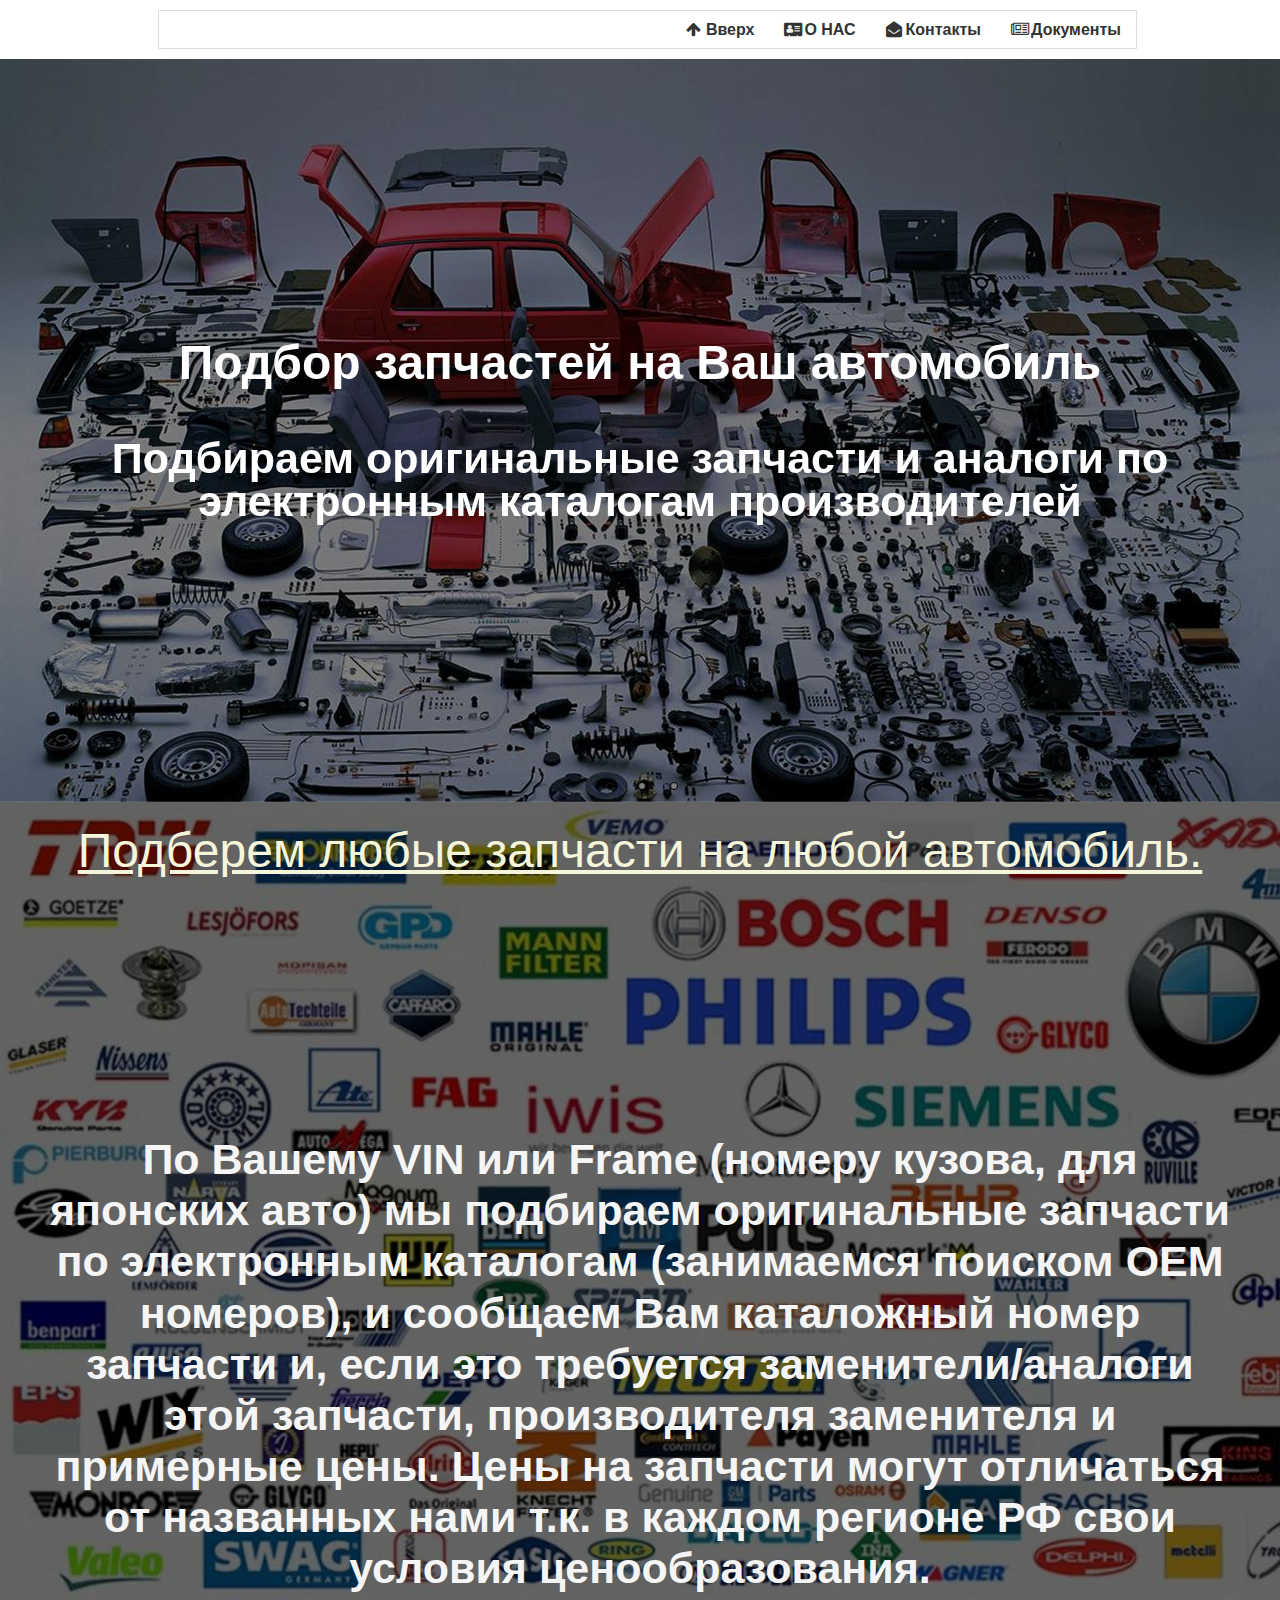
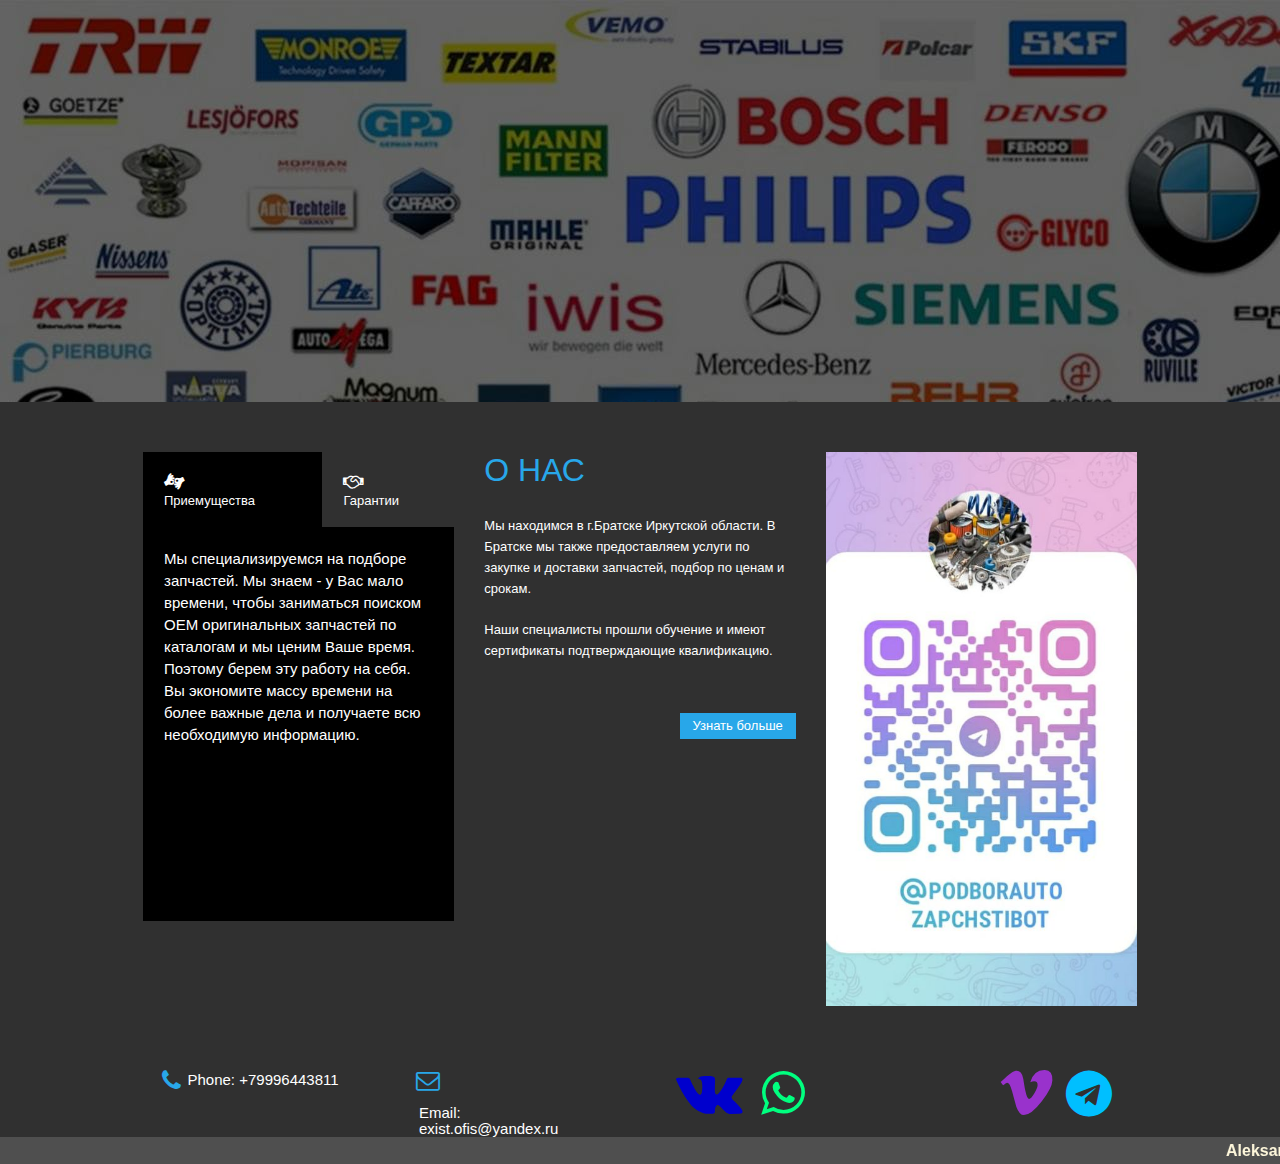
==== index.html @ 59cf8aa9 "load site" ====
<!doctype html>
<html>
<head>
<meta charset="utf-8">
<title>Автоподбор</title>
<meta name="description" content="Подбор запчастей на Ваш автомобиль">
<meta name="keywords" content="Подбор Запчастей, OEM номера, каталоги, автомобили, запчасти. найти запчасть.">
<meta name="categories" content="Автозапчасти">
<meta name="robots" content="index, follow">
<meta name="revisit-after" content="7 days">
<meta name="expires" content="Sat, 17 Feb 2024 19:24:06 GMT">
<meta name="generator" content="WYSIWYG Web Builder 17 - http://www.wysiwygwebbuilder.com">
<meta name="viewport" content="width=device-width, initial-scale=1.0">
<link href="" hreflang="ru" rel="alternate">
<link href="" hreflang="en-us" rel="alternate">
<link href="" hreflang="en-us" rel="alternate">
<link href="" hreflang="en-us" rel="alternate">
<link href="favicon.ico" rel="shortcut icon" type="image/x-icon">
<link href="icon.png" rel="icon" sizes="1466x1212" type="image/png">
<link href="1621720652_11-phonoteka_org-p-slesar-fon-11.png" rel="icon" sizes="900x1140" type="image/png">
<link href="gratis-png-taller-mecanico-automotriz-automotriz-automotriz.png" rel="apple-touch-icon" sizes="890x831">
<link href="css/font-awesome.min.css" rel="stylesheet">
<link href="css/PODBOR102.css" rel="stylesheet">
<link href="css/index.css" rel="stylesheet">
<script src="jquery-1.12.4.min.js"></script>
<script src="popper.min.js"></script>
<script src="util.min.js"></script>
<script src="collapse.min.js"></script>
<script src="dropdown.min.js"></script>
<script src="tab.min.js"></script>
<script src="jquery-ui.min.js"></script>
<script src="carousel.min.js"></script>
<script src="wwb17.min.js"></script>
<script>   
   $(document).ready(function()
   {
      $('#ThemeableMenu1 .dropdown-toggle').dropdown({popperConfig:{placement:'top-end',modifiers:{computeStyle:{gpuAcceleration:false}}}});
      $(document).on('click','.ThemeableMenu1-navbar-collapse.show',function(e)
      {
         if ($(e.target).is('a') && ($(e.target).attr('class') != 'dropdown-toggle')) 
         {
            $(this).collapse('hide');
         }
      });
      $("#aboutTabs a.nav-link").click(function(e)
      {
         e.preventDefault();
         $(this).tab('show');
      });
      $("#aboutTabs").on('shown.bs.tab', function(e)
      {
         var index =  $(e.target).parent().index();
         switch(index)
         {
            case 0:
               ShowObjectWithEffect('aboutTabs', 1, 'fade', 1);
               break;
         }
      });
      $("a[href*='#about']").click(function(event)
      {
         event.preventDefault();
         $('html, body').stop().animate({ scrollTop: $('#wb_about').offset().top-78 }, 600, 'easeOutQuart');
      });
      $("a[href*='#header']").click(function(event)
      {
         event.preventDefault();
         $('html, body').stop().animate({ scrollTop: $('#wb_header').offset().top }, 600, 'easeInSine');
      });
      $("#Carousel1").bootstrapcarousel({interval:3000, pause: 'hover'});
   });
</script>
<!-- Поместите код Google Analystics сюда -->
</head>
<body>
   <div id="wb_navigation">
      <div id="navigation">
         <div class="row">
            <div class="col-1">
               <div id="wb_ThemeableMenu1">
                  <div id="ThemeableMenu1" class="ThemeableMenu1" style="width:100%;height:auto !important;">
                     <div class="container">
                        <div class="navbar-header">
                           <button title="Hamburger Menu" type="button" class="navbar-toggle" data-toggle="collapse" data-target=".ThemeableMenu1-navbar-collapse">
                              <span class="icon-bar"></span>
                              <span class="icon-bar"></span>
                              <span class="icon-bar"></span>
                           </button>
                        </div>
                        <div class="ThemeableMenu1-navbar-collapse collapse">
                           <ul class="nav navbar-nav">
                              <li class="nav-item">
                                 <a href="./index.html" class="nav-link btn"><i class="fa fa-arrow-up"></i>Вверх</a>
                              </li>
                              <li class="nav-item">
                                 <a href="#about" class="nav-link btn" onclick="ShowObjectWithEffect('wb_about', 1, 'fade', 1);return false;"><i class="fa fa-address-card"></i>О НАС</a>
                              </li>
                              <li class="nav-item">
                                 <a href="./contact.php" class="nav-link btn"><i class="fa fa-envelope-open"></i>Контакты</a>
                              </li>
                              <li class="nav-item">
                                 <a href="./document.html" class="nav-link btn"><i class="fa fa-newspaper-o"></i>Документы</a>
                              </li>
                           </ul>
                        </div>
                     </div>
                  </div>
               </div>
            </div>
         </div>
      </div>
   </div>
   <div id="wb_LayoutGrid4">
      <div id="LayoutGrid4">
         <div class="row">
            <div class="col-1">
               <div id="wb_Carousel1">
                  <div id="Carousel1" class="carousel slide" data-ride="carousel">
                     <ol class="carousel-indicators">
                        <li data-target="#Carousel1" data-slide-to="0" class="active"></li>
                        <li data-target="#Carousel1" data-slide-to="1"></li>
                        <li data-target="#Carousel1" data-slide-to="2"></li>
                     </ol>
                     <div class="carousel-inner">
                        <div class="carousel-item frame-1 active">
                           <div class="carousel-innerframe">
                              <div id="wb_Text4">
                                 <span style="color:#FFFFFF;"><strong>Подбор запчастей на Ваш автомобиль</strong></span>
                              </div>
                              <div id="wb_Text5">
                                 <span style="color:#FFFFFF;"><strong>Подбираем оригинальные запчасти и аналоги по электронным каталогам производителей</strong></span>
                              </div>
                           </div>
                        </div>
                        <div class="carousel-item frame-2">
                           <div class="carousel-innerframe">
                              <div id="wb_Text2">
                                 <span style="color:#FFFFFF;"><strong>Легко подберём любые запчасти и тех. жидкости именно на Ваш автомобиль<br><br><br><br></strong></span>
                              </div>
                              <div id="wb_Text3">
                                 <span style="color:#FFFFFF;"><strong>Фильтра, кузовные части, запчасти подвески, ДВС,коробки передач, трансмиссии, электрооборудования, дополнительного оборудования и т.д., а также масел, жидкостей ГУР, охлаждающих жидкостей и многое другое.</strong></span>
                              </div>
                           </div>
                        </div>
                        <div class="carousel-item frame-3">
                           <div class="carousel-innerframe">
                              <div id="wb_Text6">
                                 <span style="color:#FFFFFF;"><strong>На автомобили всех производителей :</strong></span>
                              </div>
                              <div id="wb_Text7">
                                 <span style="color:#FFFFFF;"><strong>Toyota, Honda,Subaru, Nissan, Suzuki, Mazda, Mitsubishi, BMW, Mini, Rolls-Royce, Mercedes-Benz, Peugeot, Citroen, DS, Opel, Alfa Romeo, Chrysler, Dodge, Jeep, Maserati, Ferrari, Lancia, RAM, Ford, Lincoln, Hyundai, Kia, Genesis, Buick, Cadillac, Chevrolet, GMC, Dacia, Datsun, Infiniti, Lada, Renault, Samsung Motors, Daihatsu, Hino, Lexus, Audi, Bentley, Bugatti, Lamborghini, MAN, Porsche, SEAT, Scania, Skoda, Volkswagen</strong></span><span style="color:#000000;">.</span>
                              </div>
                           </div>
                        </div>
                     </div>
                  </div>
               </div>
            </div>
         </div>
      </div>
   </div>
   <div id="wb_LayoutGrid1">
      <div id="LayoutGrid1">
         <div class="row">
            <div class="col-1">
               <div id="wb_Text8">
                  <span style="color:#F5F5DC;"><u>Подберем любые запчасти на любой автомобиль.</u></span>
               </div>
               <div id="wb_Text9">
                  <span style="color:#F5F5F5;"><strong><br><br><br><br><br>По Вашему VIN или Frame (номеру кузова, для японских авто) мы подбираем оригинальные запчасти по электронным каталогам (занимаемся поиском OEM номеров), и сообщаем Вам каталожный номер запчасти и, если это требуется заменители/аналоги этой запчасти, производителя заменителя и примерные цены. Цены на запчасти могут отличаться от названных нами т.к. в каждом регионе РФ свои условия ценообразования.<br><br><br><br><br><br><br></strong></span><span style="color:#000000;"><br><br></span>
               </div>
            </div>
         </div>
      </div>
   </div>
   <div id="wb_about">
      <div id="about">
         <div class="row">
            <div class="col-1">
               <div class="col-1-padding">
                  <div id="aboutTabs">
                     <ul class="nav nav-tabs" role="tablist">
                        <li class="nav-item"><a href="#abouttabs-page-1" class="nav-link active" role="tab" data-toggle="tab" aria-controls="abouttabs-page-1" aria-selected="true"><span><i class="fa fa-american-sign-language-interpreting tabs-icon"></i><br>Приемущества</span></a></li>
                        <li class="nav-item"><a href="#abouttabs-page-2" class="nav-link" role="tab" data-toggle="tab" aria-controls="abouttabs-page-2" aria-selected="false"><span><i class="fa fa-handshake-o tabs-icon"></i><br>Гарантии</span></a></li>
                     </ul>
                     <div role="tabpanel" class="tab-pane active" id="abouttabs-page-1">
                        <div id="wb_aboutTabsText1">
                           <p style="font-size:15px;">Мы специализируемся на подборе запчастей. Мы знаем - у Вас мало времени, чтобы заниматься поиском OEM оригинальных запчастей по каталогам и мы ценим Ваше время. Поэтому берем эту работу на себя. </p>
                           <p style="font-size:15px;">Вы экономите массу времени на более важные дела и получаете всю необходимую информацию.</p>
                           <p style="font-size:15px;">&nbsp;</p>
                           <p style="font-size:15px;">&nbsp;</p>
                           <p style="font-size:15px;">&nbsp;</p>
                           <p style="font-size:15px;">&nbsp;</p>
                           <p style="font-size:15px;">&nbsp;</p>
                           <p style="font-size:15px;">&nbsp;</p>
                           <p style="font-size:15px;">&nbsp;</p>
                        </div>
                     </div>
                     <div role="tabpanel" class="tab-pane" id="abouttabs-page-2">
                        <div id="wb_aboutTabsText2">
                           <p style="font-size:15px;">Для того, чтобы&nbsp; профессионально заниматься подбором запчастей и технических жидкостей - это , кстати наше любимое дело, мы прошли специальные курсы подготовки.</p>
                           <p style="font-size:15px;">Также мы несем ответственность за свою работу, это тоже подтверждается необходимыми документами, которые Вы можете найти внизу страницы.</p>
                           <p style="font-size:15px;">&nbsp;</p>
                           <p style="font-size:15px;">&nbsp;</p>
                           <p style="font-size:15px;">&nbsp;</p>
                           <p style="font-size:15px;">&nbsp;</p>
                           <p style="font-size:15px;">&nbsp;</p>
                           <p style="font-size:15px;">&nbsp;</p>
                        </div>
                     </div>
                  </div>
               </div>
            </div>
            <div class="col-2">
               <div class="col-2-padding">
                  <div id="wb_aboutText1">
                     <p style="font-size:20px;"><span style="font-size:32px;line-height:36px;">О НАС</span></p>
                     <p style="font-size:13px;">&nbsp;</p>
                     <p style="font-size:13px;color:#FFFFFF;line-height:20.8px;">Мы находимся в г.Братске Иркутской области. В Братске мы также предоставляем услуги по закупке и доставки запчастей, подбор по ценам и срокам.<br/><br/></p>
                     <p style="font-size:13px;color:#FFFFFF;line-height:20.8px;">Наши специалисты прошли обучение и имеют </p>
                     <p style="font-size:13px;color:#FFFFFF;line-height:20.8px;">сертификаты подтверждающие квалификацию.</p>
                     <p style="font-size:13px;line-height:20.8px;">&nbsp;</p>
                  </div>
                  <script charset="utf-8" async src="https://api-maps.yandex.ru/services/constructor/1.0/js/?um=constructor%3A6c937f2fd7d94455d5b8084035c0b977340e68fddad1123120df719d37aceb99&amp;width=320&amp;height=240&amp;lang=ru_RU&amp;scroll=true"></script>
                  <a id="aboutButton" href="./about.html">Узнать больше</a>
               </div>
            </div>
            <div class="col-3">
               <div class="col-3-padding">
                  <div id="wb_Image2">
                     <img src="1cb24ba3-cdae-44bb-ab05-3b0182b7ea38.jfif" id="Image2" alt="" width="293" height="521">
                  </div>
               </div>
            </div>
         </div>
      </div>
   </div>
   <div id="wb_header">
      <div id="header">
         <div class="row">
            <div class="col-1">
               <div id="wb_headerIcon1">
                  <a href="tel:+7999643811">+7-999-64-38-11</a><a href="tel:<a href=" tel:+7999643811"="">+7-999-64-38-11</a>"><div id="headerIcon1"><i class="fa fa-phone"></i></div>
               </div>
               <label for="" id="headerLabel1">Phone: +79996443811</label>
            </div>
            <div class="col-2">
               <div id="wb_headerIcon2">
                  <a href="mailto:exist.ofis@yandex.ru"><div id="headerIcon2"><i class="fa fa-envelope-o"></i></div></a>
               </div>
               <label for="" id="headerLabel2">Email: exist.ofis@yandex.ru</label>
            </div>
            <div class="col-3">
               <div id="wb_headerIcon3">
                  <a href="https://vk.com/podboravtozapchasti"><svg id="headerIcon3" viewBox="0 0 1024 1024" version="1.1" xmlns="http://www.w3.org/2000/svg">
                        <path d="M1056 244 C1065 268, 1036 324, 970 412 C961 424, 949 440, 933 461 C918 480, 907 494, 902 502 C896 510, 890 519, 884 530 C878 541, 876 549, 877 554 C879 559, 881 566, 885 574 C888 582, 895 590, 903 598 C912 607, 923 617, 936 629 C937 629, 938 630, 939 631 C992 681, 1029 723, 1048 757 C1049 759, 1050 761, 1052 764 C1053 767, 1054 772, 1056 779 C1057 787, 1057 793, 1055 799 C1054 805, 1049 810, 1041 815 C1033 819, 1022 822, 1007 822 L861 824 C852 826, 841 825, 829 821 C817 817, 807 813, 799 809 L788 802 C776 794, 763 781, 748 765 C733 749, 720 734, 709 721 C698 708, 686 697, 674 688 C662 679, 651 676, 642 679 C640 679, 639 680, 637 681 C635 682, 632 685, 627 689 C623 694, 618 699, 615 706 C611 713, 608 723, 605 736 C602 749, 601 764, 602 780 C602 786, 601 791, 600 796 C598 800, 597 804, 595 806 L593 809 C586 816, 577 821, 563 822 L497 822 C470 823, 442 820, 414 812 C385 804, 360 794, 338 782 C317 770, 297 757, 280 744 C262 731, 248 721, 239 711 L225 698 C221 694, 216 688, 209 681 C203 673, 189 656, 168 629 C148 601, 128 573, 108 542 C88 512, 65 472, 38 422 C11 372, -14 321, -37 266 C-39 260, -40 255, -40 251 C-40 247, -39 244, -38 242 L-36 238 C-30 231, -20 227, -4 227 L153 226 C158 227, 162 228, 166 230 C170 232, 173 233, 175 234 L178 237 C184 241, 189 247, 193 255 C200 274, 208 294, 218 314 C228 334, 236 350, 242 361 L251 377 C262 400, 272 420, 283 437 C293 453, 302 466, 310 476 C319 485, 327 492, 334 498 C342 503, 348 506, 354 506 C359 506, 364 505, 369 503 C370 502, 371 501, 372 500 C373 498, 375 494, 379 487 C382 481, 385 472, 386 461 C388 449, 390 434, 392 414 C394 394, 394 371, 392 343 C391 328, 389 314, 387 301 C384 289, 381 280, 379 275 L375 268 C366 255, 350 247, 327 243 C322 243, 323 238, 330 230 C336 222, 343 217, 351 213 C372 203, 417 198, 488 199 C519 199, 545 202, 565 206 C573 208, 579 211, 584 214 C589 217, 593 222, 596 228 C599 234, 601 240, 602 246 C603 252, 604 261, 604 272 C604 283, 604 293, 603 303 C603 313, 602 327, 602 344 C601 361, 601 376, 601 391 C601 395, 601 403, 600 415 C600 427, 600 436, 600 442 C600 449, 601 456, 602 465 C603 474, 606 482, 609 488 C612 494, 616 498, 622 502 C625 502, 628 503, 631 504 C635 505, 640 503, 646 498 C653 493, 660 486, 668 478 C676 470, 686 457, 698 440 C709 422, 722 402, 736 378 C759 339, 780 296, 798 250 C799 246, 801 243, 803 240 C806 237, 808 234, 810 234 L812 232 C813 232, 814 231, 815 231 C816 230, 818 229, 822 229 C826 228, 830 228, 834 229 L998 227 C1013 225, 1025 226, 1035 229 C1044 232, 1050 234, 1052 238"/>
                     </svg>
                  </a>
               </div>
               <div id="wb_headerIcon6">
                  <a href="https://chat.whatsapp.com/FRHg1KcmId3LlZFyYUExpr"><div id="headerIcon6"><i class="fa fa-whatsapp"></i></div></a>
               </div>
            </div>
            <div class="col-4">
               <div id="wb_headerIcon4">
                  <a href="https://invite.viber.com/?g2=AQBGqG0Z2NXG6lB%2BOP2IoII8jFoHVZdd1P58in44qYLqCFklwJE%2FYSjx4ZQ9mKqL"><div id="headerIcon4"><i class="fa fa-vimeo"></i></div></a>
               </div>
               <div id="wb_headerIcon5">
                  <a href="https://t.me/podborZapchastey"><div id="headerIcon5"><i class="fa fa-telegram"></i></div></a>
               </div>
            </div>
         </div>
      </div>
   </div>
   <div id="wb_Text1">
&nbsp;
   </div>
   <div id="wb_LayoutGrid2">
      <div id="LayoutGrid2">
         <div class="row">
            <div class="col-1">
               <div style="z-index:33">
                  <marquee id="breakingnews" onMouseover="this.scrollAmount=1" onMouseout="this.scrollAmount=6">
                     <span style="color:#FFF8DC;font-size:16px;font-family:Arial;font-weight:bold;font-style:normal;text-decoration:none">Aleksandr Shchepin. 2023. All rights reserved.</span>
                  </marquee>
                  <script>                  
                  function initBreakingNews()
                  {
                     var docWidth = 800;
                  
                     if (typeof window.innerWidth != 'undefined')
                     {
                        docWidth = window.innerWidth;
                     }
                     else 
                     if (typeof document.documentElement != 'undefined' && typeof document.documentElement.clientWidth != 'undefined' && document.documentElement.clientWidth != 0)
                     {
                        docWidth = document.documentElement.clientWidth;
                     }
                     else
                     {
                        docWidth = document.getElementsByTagName('body')[0].clientWidth;
                     }
                     document.getElementById("breakingnews").style.width = docWidth.toString() + "px";
                     document.getElementById("breakingnews").scrollAmount = 6;
                     document.getElementById("breakingnews").scrollDelay = 20;
                     document.getElementById("breakingnews").loop = -1;
                  }
                  if (document.getElementById)
                  {
                     window.onload = initBreakingNews;
                     window.onresize = initBreakingNews;
                  }
                  </script>
               </div>
            </div>
         </div>
      </div>
   </div>
   <div id="wb_LayoutGrid3">
      <div id="LayoutGrid3">
         <div class="row">
            <div class="col-1">
            </div>
         </div>
      </div>
   </div>
   <div style="z-index:43">
      <marquee id="breakingnews" onMouseover="this.scrollAmount=1" onMouseout="this.scrollAmount=6">
         <span style="color:#FFF8DC;font-size:16px;font-family:Arial;font-weight:bold;font-style:normal;text-decoration:none">Aleksandr Shchepin. 2023. All rights reserved.</span>
      </marquee>
      <script>      
      function initBreakingNews()
      {
         var docWidth = 800;
      
         if (typeof window.innerWidth != 'undefined')
         {
            docWidth = window.innerWidth;
         }
         else 
         if (typeof document.documentElement != 'undefined' && typeof document.documentElement.clientWidth != 'undefined' && document.documentElement.clientWidth != 0)
         {
            docWidth = document.documentElement.clientWidth;
         }
         else
         {
            docWidth = document.getElementsByTagName('body')[0].clientWidth;
         }
         document.getElementById("breakingnews").style.width = docWidth.toString() + "px";
         document.getElementById("breakingnews").scrollAmount = 6;
         document.getElementById("breakingnews").scrollDelay = 20;
         document.getElementById("breakingnews").loop = -1;
      }
      if (document.getElementById)
      {
         window.onload = initBreakingNews;
         window.onresize = initBreakingNews;
      }
      </script>
   </div>
</body>
</html>
---- css/PODBOR102.css ----
h1, .h1
{
   font-family: Arial;
   font-weight: bold;
   font-size: 32px;
   text-decoration: none;
   color: #000000;
   background-color: transparent;
   margin: 0 0 0 0;
   padding: 0 0 0 0;
   display: inline;
}
h2, .h2
{
   font-family: Arial;
   font-weight: bold;
   font-size: 27px;
   text-decoration: none;
   color: #000000;
   background-color: transparent;
   margin: 0 0 0 0;
   padding: 0 0 0 0;
   display: inline;
}
h3, .h3
{
   font-family: Arial;
   font-weight: bold;
   font-size: 24px;
   text-decoration: none;
   color: #000000;
   background-color: transparent;
   margin: 0 0 0 0;
   padding: 0 0 0 0;
   display: inline;
}
h4, .h4
{
   font-family: Arial;
   font-weight: bold;
   font-size: 21px;
   font-style: italic;
   text-decoration: none;
   color: #000000;
   background-color: transparent;
   margin: 0 0 0 0;
   padding: 0 0 0 0;
   display: inline;
}
h5, .h5
{
   font-family: Arial;
   font-weight: bold;
   font-size: 19px;
   text-decoration: none;
   color: #000000;
   background-color: transparent;
   margin: 0 0 0 0;
   padding: 0 0 0 0;
   display: inline;
}
h6, .h6
{
   font-family: Arial;
   font-weight: bold;
   font-size: 16px;
   text-decoration: none;
   color: #000000;
   background-color: transparent;
   margin: 0 0 0 0;
   padding: 0 0 0 0;
   display: inline;
}
.caption
{
   text-align: center;
   text-decoration: none;
   background-color: transparent;
   padding: 20px 20px 20px 20px;
   position: absolute;
   bottom: 40px;
   left: 15%;
   right: 15%;
}
.my_card
{
   text-decoration: none;
   background-color: transparent;
}
---- css/index.css ----
body
{
   background-color: #D3D3D3;
   color: #000000;
   font-family: Arial;
   font-weight: normal;
   font-size: 13px;
   line-height: 1.1875;
   margin: 0;
   padding: 0;
}
a
{
   color: #0000FF;
   text-decoration: underline;
}
a:visited
{
   color: #800080;
}
a:active
{
   color: #FF0000;
}
a:hover
{
   color: #0000FF;
   text-decoration: underline;
}
input:focus, textarea:focus, select:focus
{
   outline: none;
}
.ThemeableMenu1 .hide 
{
   display: none!important;
}
.ThemeableMenu1 .hidden
{
   display: none!important;
   visibility: hidden!important;
}
.ThemeableMenu1 .nav
{
   font-family: Arial;
   font-weight: bold;
   font-size: 16px;
   font-style: normal;
   color: #454545;
   text-align: left;
}
#ThemeableMenu1, .ThemeableMenu1 .nav, .ThemeableMenu1 *
{
   margin: 0;
   padding: 0;
   box-sizing: border-box;
   line-height: 1;
   list-style: none;
}
.ThemeableMenu1 .nav:before,
.ThemeableMenu1 .nav:after 
{
   content: " ";
   display: table;
}
.ThemeableMenu1 .nav:after 
{
   clear: both;
}
.ThemeableMenu1 .nav a 
{
   text-decoration: none;
}
.ThemeableMenu1 .nav ul
{
   margin-top: 0;
   margin-bottom: 0;
}
.ThemeableMenu1 .nav ul ul
{
   margin-bottom: 0;
}
.ThemeableMenu1 .container 
{
   margin-right: auto;
   margin-left: auto;
   padding: 0;
}
.ThemeableMenu1 .container:before,
.ThemeableMenu1 .container:after 
{
   content: " ";
   display: table;
}
.ThemeableMenu1 .container:after 
{
   clear: both;
}
.ThemeableMenu1 .collapse 
{
   display: none;
}
.ThemeableMenu1 .collapse.show 
{
   display: block;
}
.ThemeableMenu1 .collapsing 
{
   position: relative;
   height: 0;
   overflow: hidden;
   -webkit-transition: height .35s ease;
   transition: height .35s ease;
}
.ThemeableMenu1 .caret, .ThemeableMenu1 .caret-right
{
   display: inline-block;
   width: 0;
   height: 0;
   margin-left: 4px;
   vertical-align: middle;
   border-top: 4px solid #000;
   border-right: 4px solid transparent;
   border-left: 4px solid transparent;
   border-bottom: 0 dotted;
}
.ThemeableMenu1 .dropdown 
{
   position: relative;
}
.ThemeableMenu1 .dropdown-toggle:focus 
{
   outline: 0;
}
.ThemeableMenu1 .dropdown-menu 
{
   position: absolute;
   top: 100%;
   left: 0;
   z-index: 1000;
   display: none;
   float: left;
   min-width: 160px;
   padding: 5px 0;
   margin: 2px 0 0;
   list-style: none;
   font-size: 16px;
   background-color: #F6F6F6;
   background-image: none;
   border: 1px solid rgba(197,197,197,1.00);
   border-radius: 0px;
   background-clip: padding-box;
}
.ThemeableMenu1 .dropdown-menu .divider
{
   height: 1px;
   margin: 9px 0;
   overflow: hidden;
   background-color: #C5C5C5;
}
.ThemeableMenu1 .dropdown-menu>li>a 
{
   display: block;
   padding: 3px 20px 3px 20px;
   clear: both;
   line-height: 1.428571429;
   color: #454545;
   white-space: nowrap;
}
.ThemeableMenu1 .dropdown-menu>li>a:hover,
.ThemeableMenu1 .dropdown-menu>li>a:focus 
{
   text-decoration: none;
   color: #2B2B2B;
   background-color: #EDEDED;
   background-image: none;
}
.ThemeableMenu1 .dropdown-menu>li>a.active,
.ThemeableMenu1 .dropdown-menu>li>a.active:hover,
.ThemeableMenu1 .dropdown-menu>li>a.active:focus
{
   color: #2B2B2B;
   background-color: #EDEDED;
   background-image: none;
   text-decoration: none;
   outline: 0;
}
.ThemeableMenu1 .show>.dropdown-menu 
{
   display: block;
}
.ThemeableMenu1 .show>a 
{
   outline: 0;
}
.ThemeableMenu1 .dropdown-header 
{
   display: block;
   padding: 3px 20px;
   line-height: 1.428571429;
   color: #aeaeae;
}
.ThemeableMenu1 .dropdown-backdrop 
{
   position: fixed;
   left: 0;
   right: 0;
   bottom: 0;
   top: 0;
   z-index: 990;
}
.ThemeableMenu1 .dropdown.show .dropdown-menu
{
   animation-name: ThemeableMenu1-animation;
   animation-duration: 500ms;
   animation-iteration-count: 1;
   animation-timing-function: linear;
   animation-fill-mode: forwards;
}
@keyframes ThemeableMenu1-animation
{
   0%
   {
      opacity: 0;
   }
   100%
   {
      opacity: 1;
   }
}
.ThemeableMenu1 .nav>li 
{
   position: relative;
   display: block;
}
.ThemeableMenu1 .nav .btn
{
   position: relative;
   display: block;
   padding: 10px 15px 10px 15px;
}
.ThemeableMenu1 .nav .show>.btn-primary.dropdown-toggle,
.ThemeableMenu1 .nav .show>.btn-primary.dropdown-toggle:hover,
.ThemeableMenu1 .nav .show>.btn-primary.dropdown-toggle:focus 
{
   background-color: #ccc;
   border-color: #FFFFFF;
}
.ThemeableMenu1 .nav .nav-divider 
{
   height: 1px;
   margin: 9px 0;
   overflow: hidden;
   background-color: #C5C5C5;
}
.ThemeableMenu1 .nav .btn>img 
{
   max-width: none;
}
.ThemeableMenu1 .nav .caret 
{
   border-top-color: #FFFFFF;
   border-bottom-color: #FFFFFF;
}
.ThemeableMenu1
{
   position: relative;
}
.ThemeableMenu1:before,
.ThemeableMenu1:after
{
   content: " ";
   display: table;
}
.ThemeableMenu1:after
{
   clear: both;
}
.ThemeableMenu1 .navbar-header:before,
.ThemeableMenu1 .navbar-header:after
{
   content: " ";
   display: table;
}
.ThemeableMenu1 .navbar-header:after
{
   clear: both;
}
.ThemeableMenu1-navbar-collapse 
{
   overflow-x: visible;
   -webkit-overflow-scrolling: touch;
}
.ThemeableMenu1-navbar-collapse:before,
.ThemeableMenu1-navbar-collapse:after
{
   content: " ";
   display: table;
}
.ThemeableMenu1-navbar-collapse:after
{
   clear: both;
}
.ThemeableMenu1-navbar-collapse.show 
{
   overflow-y: auto;
}
.ThemeableMenu1 .navbar-toggle 
{
   position: relative;
   float: right;
   padding: 11px 10px 10px 10px;
   background-color: transparent;
   border: 1px solid transparent;
   border-radius: 0px;
}
.ThemeableMenu1 .navbar-toggle .icon-bar 
{
   display: block;
   width: 22px;
   height: 2px;
   border-radius: 1px;
}
.ThemeableMenu1 .navbar-toggle .icon-bar+.icon-bar
{
   margin-top: 4px;
}
.ThemeableMenu1 .navbar-nav
{
   margin: 6px -15px;
}
.ThemeableMenu1 .navbar-nav>li>.dropdown-menu
{
   margin-top: 0;
   border-top-right-radius: 0;
   border-top-left-radius: 0;
}
.ThemeableMenu1 .navbar-nav .btn
{
   color: #454545;
}
.ThemeableMenu1 .navbar-nav .btn:hover,
.ThemeableMenu1 .navbar-nav .btn:focus
{
   background-color: #EDEDED;
   background-image: none;
   color: #2B2B2B;
   text-decoration: none;
}
.ThemeableMenu1 .navbar-nav .btn.active,
.ThemeableMenu1 .navbar-nav .btn.active:hover,
.ThemeableMenu1 .navbar-nav .btn.active:focus
{
   color: #2B2B2B;
   background-color: #EDEDED;
   background-image: none;
}
.ThemeableMenu1 .navbar-toggle
{
   border: 1px solid rgba(69,69,69,0.10);
}
.ThemeableMenu1 .navbar-toggle:hover,
.ThemeableMenu1 .navbar-toggle:focus
{
   background-color: transparent;
}
.ThemeableMenu1 .navbar-toggle .icon-bar
{
   background-color: #333333;
}
.ThemeableMenu1-navbar-collapse
{
   border-color: rgba(197,197,197,1.00);
}
.ThemeableMenu1 .navbar-nav .btn:hover .caret,
.ThemeableMenu1 .navbar-nav>.dropdown>a:focus .caret
{
   border-top-color: #2B2B2B;
   border-bottom-color: #2B2B2B;
}
.ThemeableMenu1 .btn-group.show .btn:not(:first-child),
.ThemeableMenu1 .btn-group.show .btn:not(:first-child):hover,
.ThemeableMenu1 .btn-group.show .btn:not(:first-child):focus
{
   background-color: #EDEDED;
   background-image: none;
   color: #2B2B2B;
}
.ThemeableMenu1 .btn-group.show .btn .caret,
.ThemeableMenu1 .btn-group.show .btn:hover .caret,
.ThemeableMenu1 .btn-group.show .btn:focus .caret
{
   border-top-color: #2B2B2B;
   border-bottom-color: #2B2B2B;
}
.ThemeableMenu1 .navbar-nav .btn .caret
{
   border-top-color: #454545;
   border-bottom-color: #454545;
}
.ThemeableMenu1 .navbar-link
{
   color: #454545;
}
.ThemeableMenu1 .navbar-link:hover
{
   color: #2B2B2B;
}
.ThemeableMenu1 .navbar-header
{
   color: #333333;
}
@media (min-width: 480px) 
{
.ThemeableMenu1 .navbar-right .dropdown-menu
{
   right: 0;
   left: auto;
}
.ThemeableMenu1 .navbar-header
{
   float: left;
}
.ThemeableMenu1-navbar-collapse
{
   width: auto;
   border-top: 0;
   box-shadow: none;
}
.ThemeableMenu1-navbar-collapse.collapse
{
   display: block!important;
   height: auto!important;
   padding-bottom: 0;
   overflow: visible!important;
}
.ThemeableMenu1-navbar-collapse.show
{
   overflow-y: auto;
}
.ThemeableMenu1 .navbar-toggle
{
   display: none;
}
.ThemeableMenu1 .navbar-nav 
{
   float: right;
   margin: 0;
}
.ThemeableMenu1 .navbar-nav>li 
{
   float: left;
}
.ThemeableMenu1 .container>.navbar-header,
.ThemeableMenu1 .container>.ThemeableMenu1-navbar-collapse
{
   margin-right: 0;
   margin-left: 0;
}
.ThemeableMenu1 .navbar-nav .btn:hover .caret,
.ThemeableMenu1 .navbar-nav>.dropdown>a:focus .caret
{
   border-top-color: #FFFFFF;
   border-bottom-color: #FFFFFF;
}
}
@media (max-width: 480px) 
{
.ThemeableMenu1 
{
   background-color: #FFFFFF;
   background-image: none;
   border: 1px solid rgba(221,221,221,1.00);
}
.ThemeableMenu1 .navbar-nav
{
   margin: 0;
   background-color: #F6F6F6;
   background-image: none;
}
.ThemeableMenu1 .navbar-nav .show .dropdown-menu
{
   position: static !important;
   transform: translate3d(0px, 0px, 0px) !important;
   float: none;
   width: auto;
   margin-top: 0;
   background-color: transparent;
   border: 0;
   box-shadow: none;
}
.ThemeableMenu1 .navbar-nav .show .dropdown-menu>li>a,
.ThemeableMenu1 .navbar-nav .show .dropdown-menu .dropdown-header
{
   padding: 5px 15px 5px 25px;
}
.ThemeableMenu1 .navbar-nav .show .dropdown-menu>li>a 
{
   line-height: 20px;
}
}
@media (min-width: 480px) 
{
.ThemeableMenu1 
{
   background-color: #FFFFFF;
   background-image: none;
   border: 1px solid rgba(221,221,221,1.00);
   border-radius: 0px;
}
.ThemeableMenu1 .navbar-nav .btn
{
   color: #333333;
}
.ThemeableMenu1 .navbar-nav .btn:hover,
.ThemeableMenu1 .navbar-nav .btn:focus
{
   color: #FFFFFF;
   background-color: #3370B7;
   background-image: none;
}
.ThemeableMenu1 .navbar-nav .btn.active,
.ThemeableMenu1 .navbar-nav .btn.active:hover,
.ThemeableMenu1 .navbar-nav .btn.active:focus
{
   color: #FFFFFF;
   background-color: #3370B7;
   background-image: none;
}
.ThemeableMenu1 .btn-group.show .btn:not(:first-child),
.ThemeableMenu1 .btn-group.show .btn:not(:first-child):hover,
.ThemeableMenu1 .btn-group.show .btn:not(:first-child):focus
{
   background-color: #3370B7;
   background-image: none;
   color: #FFFFFF;
}
.ThemeableMenu1 .navbar-nav .btn:hover .caret
{
   border-top-color: #FFFFFF;
   border-bottom-color: #FFFFFF;
}
.ThemeableMenu1 .navbar-nav .btn .caret
{
   border-top-color: #333333;
   border-bottom-color: #333333;
}
.ThemeableMenu1 .navbar-nav > li > a.active > .caret,
.ThemeableMenu1 .navbar-nav > li > a.active:hover > .caret,
.ThemeableMenu1 .navbar-nav > li > a.active:focus > .caret
{
   border-top-color: #FFFFFF;
   border-bottom-color: #FFFFFF;
}
.ThemeableMenu1 .btn-group.show .btn .caret,
.ThemeableMenu1 .btn-group.show .btn:hover .caret,
.ThemeableMenu1 .btn-group.show .btn:focus .caret
{
   border-top-color: #FFFFFF;
   border-bottom-color: #FFFFFF;
}
.ThemeableMenu1 .navbar-link
{
   color: #333333;
}
.ThemeableMenu1 .navbar-link:hover 
{
   color: #fff;
}
}
.ThemeableMenu1 .btn-group
{
   position: relative;
   display: inline-flex;
   vertical-align: middle;
}
.ThemeableMenu1 .btn-group > .btn
{
   display: inline-block;
   position: relative;
   flex: 1 1 auto;
}
.ThemeableMenu1 .dropdown-toggle-split
{
   padding-right: 4px !important;
   padding-left: 4px !important;
}
.ThemeableMenu1 .btn-group>.btn-group:not(:first-child)>.btn, .ThemeableMenu1 .btn-group>.btn:not(:first-child)
{
   border-top-left-radius: 0;
   border-bottom-left-radius: 0;
}
.ThemeableMenu1 .btn-group>.btn-group:not(:last-child)>.btn, .ThemeableMenu1 .btn-group>.btn:not(:last-child):not(.dropdown-toggle)
{
   border-top-right-radius: 0;
   border-bottom-right-radius: 0;
}
.ThemeableMenu1 .btn-group>.btn-group:not(:first-child), .ThemeableMenu1 .btn-group>.btn:not(:first-child)
{
   margin-left: -1px;
}
.ThemeableMenu1 .caret
{
   margin-left: 0;
}
@media (max-width: 480px)
{
.ThemeableMenu1 .btn-group
{
   display: flex;
   flex-wrap: wrap;
   width: 100%;
}
.ThemeableMenu1 .btn-group>.btn:not(:first-child)
{
   flex-grow: 0;
}
.ThemeableMenu1 .dropdown-menu.show
{
   width: 100% !important;
}
}
#ThemeableMenu1 i
{
   font-size: 16px;
   position: relative;
   left: 0;
   top: 0;
   margin-right: 4px;
   width: 16px;
}
#wb_ThemeableMenu1
{
   z-index: 1111 !important;
}
#wb_navigation
{
   clear: both;
   position: -webkit-sticky;
   position: sticky;
   top: 0;
   z-index: 7776;
   table-layout: fixed;
   display: table;
   text-align: center;
   width: 100%;
   background-color: #FFFFFF;
   background-image: none;
   border: 0px solid #CCCCCC;
   box-sizing: border-box;
   margin: 0;
}
#navigation
{
   box-sizing: border-box;
   padding: 10px 15px 10px 15px;
   margin-right: auto;
   margin-left: auto;
   max-width: 1024px;
}
#navigation > .row
{
   margin-right: -15px;
   margin-left: -15px;
}
#navigation > .row > .col-1
{
   box-sizing: border-box;
   font-size: 0;
   min-height: 1px;
   padding-right: 15px;
   padding-left: 15px;
   position: relative;
}
#navigation
{
   width: 970px;
}
#navigation > .row > .col-1
{
   float: left;
}
#navigation > .row > .col-1
{
   background-color: transparent;
   background-image: none;
   border: 0px solid #FFFFFF;
   border-radius: 0px;
   width: 100%;
   text-align: right;
}
#navigation:before,
#navigation:after,
#navigation .row:before,
#navigation .row:after
{
   display: table;
   content: " ";
}
#navigation:after,
#navigation .row:after
{
   clear: both;
}
@media (max-width: 320px)
{
#navigation
{
   width: 100%;
}
#navigation > .row > .col-1
{
   float: none;
   width: 100%;
}
}
#wb_headerIcon1
{
   background-color: transparent;
   background-image: none;
   border: 0px solid #FFFFFF;
   border-radius: 0px;
   text-align: center;
   margin: 0;
   padding: 0;
   vertical-align: top;
   display:inline-block;
   position:relative;
}
#headerIcon1
{
   height: 33px;
   width: 24px;
}
#headerIcon1 i
{
   color: #28A7E9;
   display: inline-block;
   font-size: 24px;
   line-height: 33px;
   vertical-align: middle;
   width: 23px;
}
#headerIcon1:hover i
{
   color: #FFFFFF;
}
#wb_headerIcon1
{
   -webkit-transition: all 500ms linear 0ms;
   transition: all 500ms linear 0ms;
}
#headerLabel1
{
   border: 0px solid #CCCCCC;
   border-radius: 4px;
   background-color: transparent;
   background-image: none;
   color: #FFFFFF;
   font-family: Arial;
   font-weight: normal;
   font-style: normal;
   font-size: 15px;
   box-sizing: border-box;
   padding: 8px 4px 8px 4px;
   margin: 0;
   text-align: left;
   vertical-align: top;
}
#wb_headerIcon2
{
   background-color: transparent;
   background-image: none;
   border: 0px solid #FFFFFF;
   border-radius: 0px;
   text-align: center;
   margin: 0;
   padding: 0;
   vertical-align: top;
   display:inline-block;
   position:relative;
}
#headerIcon2
{
   height: 33px;
   width: 24px;
}
#headerIcon2 i
{
   color: #28A7E9;
   display: inline-block;
   font-size: 24px;
   line-height: 33px;
   vertical-align: middle;
   width: 23px;
}
#headerIcon2:hover i
{
   color: #FFFFFF;
}
#wb_headerIcon2
{
   -webkit-transition: all 500ms linear 0ms;
   transition: all 500ms linear 0ms;
}
#headerLabel2
{
   border: 0px solid #CCCCCC;
   border-radius: 4px;
   background-color: transparent;
   background-image: none;
   color: #FFFFFF;
   font-family: Arial;
   font-weight: normal;
   font-style: normal;
   font-size: 15px;
   box-sizing: border-box;
   padding: 8px 4px 8px 4px;
   margin: 0;
   text-align: left;
   vertical-align: top;
}
#wb_headerIcon3
{
   background-color: transparent;
   background-image: none;
   border: 0px solid #FFFFFF;
   border-radius: 2px;
   text-align: center;
   margin: 0 10px 0 0 ;
   padding: 0;
   line-height: 62px;
   vertical-align: top;
   display:inline-block;
   position:relative;
}
#headerIcon3
{
   overflow: visible;
   vertical-align: top;
   width: 100%;
   height: 100%;
}
#headerIcon3
{
   fill: #0000CD;
   display: inline-block;
   font-size: 62px;
   vertical-align: middle;
   width: 65px;
}
#headerIcon3:hover
{
   fill: #28A7E9;
}
#wb_headerIcon4
{
   background-color: transparent;
   background-image: none;
   border: 0px solid #FFFFFF;
   border-radius: 2px;
   text-align: center;
   margin: 0 10px 0 0 ;
   padding: 0;
   vertical-align: top;
   display:inline-block;
   position:relative;
}
#headerIcon4
{
   height: 57px;
   width: 59px;
}
#headerIcon4 i
{
   color: #9932CC;
   display: inline-block;
   font-size: 57px;
   line-height: 57px;
   vertical-align: middle;
   width: 56px;
}
#headerIcon4:hover i
{
   color: #DA70D6;
}
#wb_headerIcon5
{
   background-color: transparent;
   background-image: none;
   border: 0px solid #FFFFFF;
   border-radius: 2px;
   text-align: center;
   margin: 0 10px 0 0 ;
   padding: 0;
   vertical-align: top;
   display:inline-block;
   position:relative;
}
#headerIcon5
{
   height: 60px;
   width: 46px;
}
#headerIcon5 i
{
   color: #00BFFF;
   display: inline-block;
   font-size: 46px;
   line-height: 60px;
   vertical-align: middle;
   width: 45px;
}
#headerIcon5:hover i
{
   color: #87CEEB;
}
#wb_headerIcon6
{
   background-color: transparent;
   background-image: none;
   border: 0px solid #FFFFFF;
   border-radius: 2px;
   text-align: center;
   margin: 0 10px 0 0 ;
   padding: 0;
   vertical-align: top;
   display:inline-block;
   position:relative;
}
#headerIcon6
{
   height: 58px;
   width: 51px;
}
#headerIcon6 i
{
   color: #00FF7F;
   display: inline-block;
   font-size: 51px;
   line-height: 58px;
   vertical-align: middle;
   width: 50px;
}
#headerIcon6:hover i
{
   color: #7FFF00;
}
#wb_aboutText1 
{
   background-color: transparent;
   background-image: none;
   border: 0px solid #000000;
   border-radius: 0px;
   padding: 0;
   margin: 0 0 20px 0 ;
   text-align: left;
}
#wb_aboutText1
{
   color: #28A7E9;
   font-family: Arial;
   font-weight: normal;
   font-size: 24px;
   line-height: 27.5px;
}
#wb_aboutText1 p, #wb_aboutText1 ul
{
   margin: 0;
   padding: 0;
}
#wb_aboutText1
{
   display: block;
   margin: 0 0 20px 0 ;
   box-sizing: border-box;
   width: 100%;
}
#aboutButton
{
   box-sizing: border-box;
   line-height: 34px;
   text-decoration: none;
   vertical-align: top;
   border: 1px solid #28A7E9;
   border-radius: 0px;
   background-color: #28A7E9;
   background-image: none;
   color: #FFFFFF;
   font-family: Arial;
   font-weight: normal;
   font-style: normal;
   font-size: 13px;
   padding: 0;
   text-align: center;
   -webkit-appearance: none;
   margin: 10px 0 0 0 ;
}
#aboutTabs
{
   box-sizing: border-box;
   margin: 0;
}
#aboutTabs .tab-pane
{
   background-color: #000000;
   background-image: none;
   border: 1px solid #000000;
   display: none;
   padding: 20px 20px 20px 20px;
}
#aboutTabs .active
{
   display: block;
}
#aboutTabs .ui-tabs-nav li a
{
   display: block;
   float: none;
   font-size: 13px;
   padding: 20px 20px 18px 20px;
}
#aboutTabs .nav-tabs
{
   box-sizing: border-box;
   display: table;
   width: 100%;
   list-style: none;
   margin: 0;
   padding: 0;
   font-family: Arial;
   font-weight: normal;
   font-style: normal;
   font-size: 0;
   text-align: justify;
   margin: 0 0 -1px 0 ;
}
#aboutTabs .nav-tabs::after, #aboutTabs .nav-tabs::before
{
   display: table;
   content: " ";
}
#aboutTabs .nav-tabs::after
{
   clear: both;
}
#aboutTabs .nav-tabs > li
{
   display: table-cell;
   float: none;
   font-size: 13px;
   margin-bottom: -1px;
   position: relative;
   text-align: left;
}
#aboutTabs .nav-tabs > li > a
{
   border: 1px solid transparent;
   border-radius: 0px 0px 0 0;
   color: #FFFFFF;
   display: block;
   margin-right: 0px;
   padding: 20px 20px 18px 20px;
   position: relative;
   text-decoration: none;
}
#aboutTabs .nav-tabs .nav-link.active, #aboutTabs .nav-tabs .nav-item.show .nav-link
{
   background-color: #000000;
   background-image: none;
   border: 1px solid #000000;
   border-bottom-color: transparent;
   color: #FFFFFF;
   cursor: default;
}
#aboutTabs .nav-tabs a:active, #aboutTabs .nav-tabs a:hover
{
   outline: 0;
}
#aboutTabs .nav-tabs a:focus, #aboutTabs .nav-tabs a:hover
{
   background-color: #000000;
   background-image: none;
   border-color: #000000 #000000 #000000;
   color: #FFFFFF;
   text-decoration: none;
}
#aboutTabs .ui-widget-content
{
   font-size: 0;
   text-align: left;
}
#aboutTabs .ui-tabs-panel
{
   overflow: auto;
   padding: 20px 20px 20px 20px;
}
#aboutTabs .tabs-icon
{
   font-size: 16px;
   width: 16px;
   margin: 0 0 4px 0 ;
}
#aboutTabs .description
{
   font-weight: normal;
   font-style: normal;
   font-size: 13px;
}
#wb_aboutTabsText1 
{
   background-color: transparent;
   background-image: none;
   border: 0px solid #000000;
   border-radius: 0px;
   padding: 0;
   margin: 0;
   text-align: left;
}
#wb_aboutTabsText1
{
   color: #FFFFFF;
   font-family: Arial;
   font-weight: normal;
   font-size: 17px;
   line-height: 22px;
}
#wb_aboutTabsText1 p, #wb_aboutTabsText1 ul
{
   margin: 0;
   padding: 0;
}
#wb_aboutTabsText1
{
   display: block;
   margin: 0;
   box-sizing: border-box;
   width: 100%;
}
#wb_aboutTabsText2 
{
   background-color: transparent;
   background-image: none;
   border: 0px solid #000000;
   border-radius: 0px;
   padding: 0;
   margin: 0;
   text-align: left;
}
#wb_aboutTabsText2
{
   color: #FFFFFF;
   font-family: Arial;
   font-weight: normal;
   font-size: 17px;
   line-height: 22px;
}
#wb_aboutTabsText2 p, #wb_aboutTabsText2 ul
{
   margin: 0;
   padding: 0;
}
#wb_aboutTabsText2
{
   display: block;
   margin: 0;
   box-sizing: border-box;
   width: 100%;
}
#wb_LayoutGrid4
{
   clear: both;
   position: relative;
   table-layout: fixed;
   display: table;
   text-align: center;
   width: 100%;
   background-color: transparent;
   background-image: none;
   border: 0px solid #CCCCCC;
   box-sizing: border-box;
   margin: 0;
}
#LayoutGrid4
{
   box-sizing: border-box;
   padding: 0;
   margin-right: auto;
   margin-left: auto;
}
#LayoutGrid4 > .row
{
   margin-right: 0;
   margin-left: 0;
}
#LayoutGrid4 > .row > .col-1
{
   box-sizing: border-box;
   font-size: 0;
   min-height: 1px;
   padding-right: 0px;
   padding-left: 0px;
   position: relative;
}
#LayoutGrid4 > .row > .col-1
{
   float: left;
}
#LayoutGrid4 > .row > .col-1
{
   background-color: transparent;
   background-image: none;
   border: 0px solid #FFFFFF;
   border-radius: 0px;
   width: 100%;
   text-align: left;
}
#LayoutGrid4:before,
#LayoutGrid4:after,
#LayoutGrid4 .row:before,
#LayoutGrid4 .row:after
{
   display: table;
   content: " ";
}
#LayoutGrid4:after,
#LayoutGrid4 .row:after
{
   clear: both;
}
@media (max-width: 480px)
{
#LayoutGrid4 > .row > .col-1
{
   float: none;
   width: 100% !important;
}
}
#wb_Text2 
{
   background-color: transparent;
   background-image: none;
   border: 0px solid #000000;
   border-radius: 0px;
   padding: 0 0 50px 0;
   margin: 0;
   text-align: center;
}
#wb_Text2
{
   color: #FFFFFF;
   font-family: Arial;
   font-weight: normal;
   font-size: 48px;
}
#wb_Text2 div
{
   text-align: center;
}
#wb_Text2
{
   display: block;
   margin: 0;
   box-sizing: border-box;
   width: 100%;
}
#wb_Text3 
{
   background-color: transparent;
   background-image: none;
   border: 0px solid #000000;
   border-radius: 0px;
   padding: 0;
   margin: 0;
   text-align: center;
}
#wb_Text3
{
   color: #FFFFFF;
   font-family: Arial;
   font-weight: normal;
   font-size: 43px;
}
#wb_Text3 div
{
   text-align: center;
}
#wb_Text3
{
   display: block;
   margin: 0;
   box-sizing: border-box;
   width: 100%;
}
#wb_Text4 
{
   background-color: transparent;
   background-image: none;
   border: 0px solid #000000;
   border-radius: 0px;
   padding: 0 0 50px 0;
   margin: 0;
   text-align: center;
}
#wb_Text4
{
   color: #FFFFFF;
   font-family: Arial;
   font-weight: normal;
   font-size: 48px;
}
#wb_Text4 div
{
   text-align: center;
}
#wb_Text4
{
   display: block;
   margin: 0;
   box-sizing: border-box;
   width: 100%;
}
#wb_Text5 
{
   background-color: transparent;
   background-image: none;
   border: 0px solid #000000;
   border-radius: 0px;
   padding: 0;
   margin: 0;
   text-align: center;
}
#wb_Text5
{
   color: #FFFFFF;
   font-family: Arial;
   font-weight: normal;
   font-size: 43px;
}
#wb_Text5 div
{
   text-align: center;
}
#wb_Text5
{
   display: block;
   margin: 0;
   box-sizing: border-box;
   width: 100%;
}
#wb_Text6 
{
   background-color: transparent;
   background-image: none;
   border: 0px solid #000000;
   border-radius: 0px;
   padding: 0 0 50px 0;
   margin: 0;
   text-align: center;
}
#wb_Text6
{
   color: #FFFFFF;
   font-family: Arial;
   font-weight: normal;
   font-size: 48px;
}
#wb_Text6 div
{
   text-align: center;
}
#wb_Text6
{
   display: block;
   margin: 0;
   box-sizing: border-box;
   width: 100%;
}
#wb_Text7 
{
   background-color: transparent;
   background-image: none;
   border: 0px solid #000000;
   border-radius: 0px;
   padding: 0;
   margin: 0;
   text-align: center;
}
#wb_Text7
{
   color: #FFFFFF;
   font-family: Arial;
   font-weight: normal;
   font-size: 37px;
}
#wb_Text7 div
{
   text-align: center;
}
#wb_Text7
{
   display: block;
   margin: 0;
   box-sizing: border-box;
   width: 100%;
}
#wb_LayoutGrid1
{
   clear: both;
   position: relative;
   table-layout: fixed;
   display: table;
   text-align: center;
   width: 100%;
   background-color: transparent;
   background-image: url('../images/maxresdяяяфefault.jpg');
   background-repeat: repeat;
   background-position: left top;
   border: 0px solid #CCCCCC;
   box-sizing: border-box;
   margin: 0;
}
#LayoutGrid1
{
   box-sizing: border-box;
   padding: 0 15px 0 15px;
   margin-right: auto;
   margin-left: auto;
}
#LayoutGrid1 > .row
{
   margin-right: -15px;
   margin-left: -15px;
}
#LayoutGrid1 > .row > .col-1
{
   box-sizing: border-box;
   font-size: 0;
   min-height: 1px;
   padding-right: 15px;
   padding-left: 15px;
   position: relative;
}
#LayoutGrid1 > .row > .col-1
{
   float: left;
}
#LayoutGrid1 > .row > .col-1
{
   background-color: transparent;
   background-image: none;
   border: 0px solid #FFFFFF;
   border-radius: 0px;
   width: 100%;
   text-align: center;
}
#LayoutGrid1:before,
#LayoutGrid1:after,
#LayoutGrid1 .row:before,
#LayoutGrid1 .row:after
{
   display: table;
   content: " ";
}
#LayoutGrid1:after,
#LayoutGrid1 .row:after
{
   clear: both;
}
@media (max-width: 480px)
{
#LayoutGrid1 > .row > .col-1
{
   float: none;
   width: 100% !important;
}
}
#wb_about
{
   clear: both;
   position: relative;
   table-layout: fixed;
   display: table;
   text-align: center;
   width: 100%;
   background-color: #303030;
   background-image: none;
   border: 0px solid #CCCCCC;
   box-sizing: border-box;
   margin: 0;
}
#about
{
   box-sizing: border-box;
   padding: 0 15px 0 15px;
   margin-right: auto;
   margin-left: auto;
   max-width: 1024px;
}
#about > .row
{
   margin-right: -15px;
   margin-left: -15px;
}
#about > .row > .col-1, #about > .row > .col-2, #about > .row > .col-3
{
   box-sizing: border-box;
   font-size: 0;
   min-height: 1px;
   padding-right: 15px;
   padding-left: 15px;
   position: relative;
}
#about > .row > .col-1, #about > .row > .col-2, #about > .row > .col-3
{
   float: left;
}
#about > .row > .col-1
{
   background-color: transparent;
   background-image: none;
   border: 0px solid #FFFFFF;
   border-radius: 0px;
   width: 33.33333333%;
   text-align: center;
}
#about > .row > .col-1 > .col-1-padding
{
   box-sizing: border-box;
   width: 100%;
   padding: 50px 0 50px 0;
}
#about > .row > .col-2
{
   background-color: transparent;
   background-image: none;
   border: 0px solid #FFFFFF;
   border-radius: 0px;
   width: 33.33333333%;
   text-align: right;
}
#about > .row > .col-2 > .col-2-padding
{
   box-sizing: border-box;
   width: 100%;
   padding: 50px 0 50px 0;
}
#about > .row > .col-3
{
   background-color: transparent;
   background-image: none;
   border: 0px solid #FFFFFF;
   border-radius: 0px;
   width: 33.33333333%;
   text-align: left;
}
#about > .row > .col-3 > .col-3-padding
{
   box-sizing: border-box;
   width: 100%;
   padding: 50px 0 50px 0;
}
#about:before,
#about:after,
#about .row:before,
#about .row:after
{
   display: table;
   content: " ";
}
#about:after,
#about .row:after
{
   clear: both;
}
@media (max-width: 480px)
{
#about > .row > .col-1, #about > .row > .col-2, #about > .row > .col-3
{
   float: none;
   width: 100% !important;
}
}
#wb_header
{
   clear: both;
   position: relative;
   table-layout: fixed;
   display: table;
   text-align: center;
   width: 100%;
   background-color: #303030;
   background-image: none;
   border: 0px solid #CCCCCC;
   box-sizing: border-box;
   margin: 0;
}
#header
{
   box-sizing: border-box;
   padding: 8px 31px 8px 31px;
   margin-right: auto;
   margin-left: auto;
   max-width: 1024px;
}
#header > .row
{
   margin-right: -31px;
   margin-left: -31px;
}
#header > .row > .col-1, #header > .row > .col-2, #header > .row > .col-3, #header > .row > .col-4
{
   box-sizing: border-box;
   font-size: 0;
   min-height: 1px;
   padding-right: 31px;
   padding-left: 31px;
   position: relative;
}
#header > .row > .col-1, #header > .row > .col-2, #header > .row > .col-3, #header > .row > .col-4
{
   float: left;
}
#header > .row > .col-1
{
   background-color: transparent;
   background-image: none;
   border: 0px solid #FFFFFF;
   border-radius: 0px;
   width: 25%;
   text-align: center;
}
#header > .row > .col-2
{
   background-color: transparent;
   background-image: none;
   border: 0px solid #FFFFFF;
   border-radius: 0px;
   width: 25%;
   text-align: left;
}
#header > .row > .col-3
{
   background-color: transparent;
   background-image: none;
   border: 0px solid #FFFFFF;
   border-radius: 0px;
   width: 25%;
   text-align: left;
}
#header > .row > .col-4
{
   background-color: transparent;
   background-image: none;
   border: 0px solid #FFFFFF;
   border-radius: 0px;
   width: 25%;
   text-align: right;
}
#header:before,
#header:after,
#header .row:before,
#header .row:after
{
   display: table;
   content: " ";
}
#header:after,
#header .row:after
{
   clear: both;
}
@media (max-width: 480px)
{
#header > .row > .col-1, #header > .row > .col-2, #header > .row > .col-3, #header > .row > .col-4
{
   float: none;
   width: 100%;
}
}
#wb_Carousel1
{
   background-color: #F2F5F7;
   background-image: none;
   border-radius: 0px;
   margin: 0;
}
#wb_Carousel1
{
   box-sizing: border-box;
width: 100%;   height: 437px;
}
#Carousel1
{
   position: relative;
   margin: 0;
   line-height: 1;
   height: 100%;
   box-sizing: border-box;
}
#Carousel1 .carousel-inner
{
   overflow: hidden;
   width: 100%;
   height: 100%;
   position: relative;
   -webkit-perspective: 1200px;
   perspective: 1200px;
}
.carousel.pointer-event
{
   -ms-touch-action: pan-y;
   touch-action: pan-y;
}
#Carousel1 .carousel-inner::after
{
   display: block;
   clear: both;
   content: "";
}
#Carousel1 .carousel-inner > .carousel-item
{
   display: none;
   position: relative;
   float: left;
   width: 100%;
   margin-right: -100%;
   -webkit-backface-visibility: hidden;
   backface-visibility: hidden;
   -webkit-transform: translate3d(0, 0, 0);
   transform: translate3d(0, 0, 0);
   -webkit-transform-style: preserve-3d;
   transform-style: preserve-3d;
   -webkit-transition: opacity 500ms ease-in-out;
   transition: opacity 500ms ease-in-out;
   height: 100%;
   text-align: center;
}
#Carousel1 .carousel-innerframe
{
   padding: 0;
   display: flex;
   align-items: center;
   flex-direction: column;
   justify-content: center;
   height: 100%;
   box-sizing: border-box;
}
#Carousel1 .carousel-inner > .carousel-item > img, #Carousel1 .carousel-inner > .carousel-item > a > img
{
   display: block;
   line-height: 1;
}
#Carousel1 .carousel-inner > .active, #Carousel1 .carousel-inner > .carousel-item-next, #Carousel1 .carousel-inner > .carousel-item-prev
{
   display: block;
}
#Carousel1 .carousel-inner > .active
{
   -webkit-animation: Carousel1-animation-show 500ms ease 0ms both;
   animation: Carousel1-animation-show 500ms ease 0ms both;
}
#Carousel1 .carousel-inner > .carousel-item-next, #Carousel1 .carousel-inner > .carousel-item-prev
{
   position: absolute;
   top: 0;
   width: 100%;
}
#Carousel1 .carousel-inner > .carousel-item-next.carousel-item-left, #Carousel1 .carousel-inner > .carousel-item-prev.carousel-item-right
{
   -webkit-animation: Carousel1-animation-show 500ms ease 0ms both;
   animation: Carousel1-animation-show 500ms ease 0ms both;
}
#Carousel1 .carousel-inner > .active.carousel-item-left, #Carousel1 .carousel-inner > .active.carousel-item-right
{
   -webkit-animation: Carousel1-animation-hide 500ms ease both;
   animation: Carousel1-animation-hide 500ms ease both;
}
#Carousel1 .carousel-indicators
{
   list-style: none;
   bottom: 0;
   padding: 0;
   margin: 0;
   position: absolute;
   margin-left: -46px;
   left: 50%;
   vertical-align: middle;
   z-index: 999;
}
#Carousel1 .carousel-indicators li
{
   display: block;
   float: left;
   margin: 12px 12px 12px 12px;
   width: 6px;
   height: 6px;
   cursor: pointer;
   text-indent: -999px;
   border-radius: 50%;
   background-color: #808080;
   border: 1px solid #000000;
   box-shadow: inset 0 0 0 0 #000000;
   -webkit-transition: box-shadow 0.3s ease;
   transition: box-shadow 0.3s ease;
}
#Carousel1 .carousel-indicators .active
{
   box-shadow: inset 0 0 0 3px #000000;
}
#Carousel1 .frame
{
   width: 970px;
   display: inline-block;
   float: left;
   height: 437px;
}
#Carousel1 .frame-1
{
   background-color: transparent;
   background-image: url('../images/21zzz.jpg');
   background-repeat: no-repeat;
   background-position: center center;
   background-attachment: fixed;
   background-position: 50% 0;
   background-size: cover;
}
#Carousel1 .frame-2
{
   background-color: transparent;
   background-image: url('../images/5.jpg');
   background-repeat: no-repeat;
   background-position: center center;
   background-attachment: fixed;
   background-position: 50% 0;
   background-size: cover;
}
#Carousel1 .frame-3
{
   background-color: transparent;
   background-image: url('../images/2z.jpg');
   background-repeat: no-repeat;
   background-position: center center;
   background-attachment: fixed;
   background-position: 50% 0;
   background-size: cover;
}
@-webkit-keyframes Carousel1-animation-show
{
   0%   { -webkit-transform: translateX(100%); }
   100% { -webkit-transform: translateX(0); }
}
@-webkit-keyframes Carousel1-animation-hide
{
   0%   { -webkit-transform: translateX(0); }
   100% { -webkit-transform: translateX(-100%); }
}
@keyframes Carousel1-animation-show
{
   0%   { transform: translateX(100%); }
   100% { transform: translateX(0); }
}
@keyframes Carousel1-animation-hide
{
   0%   { transform: translateX(0); }
   100% { transform: translateX(-100%); }
}
#wb_Image2
{
   margin: 0;
   vertical-align: top;
}
#Image2
{
   border: 0px solid #000000;
   border-radius: 0px;
   box-sizing: border-box;
   padding: 0;
   display: block;
   width: 100%;
   height: auto;
   max-width: 500px;
   margin-left: auto;
   margin-right: auto;
   vertical-align: top;
}
#wb_Text1 
{
   background-color: transparent;
   background-image: none;
   border: 0px solid #000000;
   border-radius: 0px;
   padding: 0;
   margin: 0;
   text-align: left;
}
#wb_Text1 div
{
   text-align: left;
}
#wb_Text9 
{
   background-color: transparent;
   background-image: none;
   border: 0px solid #000000;
   border-radius: 0px;
   padding: 0;
   margin: 0 30px 0 30px;
   text-align: center;
}
#wb_Text9
{
   color: #F5F5F5;
   font-family: Arial;
   font-weight: normal;
   font-size: 43px;
}
#wb_Text9 div
{
   text-align: center;
}
#wb_Text9
{
   display: block;
   margin: 0 30px 0 30px;
   box-sizing: border-box;
   width: calc(100% - 60px);
}
#wb_LayoutGrid2
{
   clear: both;
   position: relative;
   table-layout: fixed;
   display: table;
   text-align: center;
   width: 100%;
   background-color: transparent;
   background-image: none;
   border: 0px solid #CCCCCC;
   box-sizing: border-box;
   margin: 0;
}
#LayoutGrid2
{
   box-sizing: border-box;
   padding: 0 15px 0 15px;
   margin-right: auto;
   margin-left: auto;
}
#LayoutGrid2 > .row
{
   margin-right: -15px;
   margin-left: -15px;
}
#LayoutGrid2 > .row > .col-1
{
   box-sizing: border-box;
   font-size: 0;
   min-height: 1px;
   padding-right: 15px;
   padding-left: 15px;
   position: relative;
}
#LayoutGrid2 > .row > .col-1
{
   float: left;
}
#LayoutGrid2 > .row > .col-1
{
   background-color: transparent;
   background-image: none;
   border: 0px solid #FFFFFF;
   border-radius: 0px;
   width: 100%;
   text-align: center;
}
#LayoutGrid2:before,
#LayoutGrid2:after,
#LayoutGrid2 .row:before,
#LayoutGrid2 .row:after
{
   display: table;
   content: " ";
}
#LayoutGrid2:after,
#LayoutGrid2 .row:after
{
   clear: both;
}
@media (max-width: 480px)
{
#LayoutGrid2 > .row > .col-1
{
   float: none;
   width: 100% !important;
}
}
#wb_LayoutGrid3
{
   clear: both;
   position: relative;
   table-layout: fixed;
   display: table;
   text-align: center;
   width: 100%;
   background-color: transparent;
   background-image: none;
   border: 0px solid #CCCCCC;
   box-sizing: border-box;
   margin: 0;
}
#LayoutGrid3
{
   box-sizing: border-box;
   padding: 0 15px 0 15px;
   margin-right: auto;
   margin-left: auto;
}
#LayoutGrid3 > .row
{
   margin-right: -15px;
   margin-left: -15px;
}
#LayoutGrid3 > .row > .col-1
{
   box-sizing: border-box;
   font-size: 0;
   min-height: 1px;
   padding-right: 15px;
   padding-left: 15px;
   position: relative;
}
#LayoutGrid3 > .row > .col-1
{
   float: left;
}
#LayoutGrid3 > .row > .col-1
{
   background-color: transparent;
   background-image: none;
   border: 0px solid #FFFFFF;
   border-radius: 0px;
   width: 100%;
   text-align: center;
}
#LayoutGrid3:before,
#LayoutGrid3:after,
#LayoutGrid3 .row:before,
#LayoutGrid3 .row:after
{
   display: table;
   content: " ";
}
#LayoutGrid3:after,
#LayoutGrid3 .row:after
{
   clear: both;
}
@media (max-width: 480px)
{
#LayoutGrid3 > .row > .col-1
{
   float: none;
   width: 100% !important;
}
}
#wb_Text8 
{
   background-color: transparent;
   background-image: none;
   border: 0px solid #000000;
   border-radius: 0px;
   padding: 40px 0 0 0;
   margin: 20px 0 0 0 ;
   text-align: center;
}
#wb_Text8
{
   color: #F5F5DC;
   font-family: Arial;
   font-weight: normal;
   font-size: 48px;
}
#wb_Text8 div
{
   text-align: center;
}
#wb_Text8
{
   display: block;
   margin: 20px 0 0 0 ;
   box-sizing: border-box;
   width: 100%;
}
#aboutButton
{
   display: inline-block;
   width: 116px;
   height: 36px;
   z-index: 17;
}
#wb_Image2
{
   display: inline-block;
   width: 100%;
   height: auto;
   z-index: 18;
}
#breakingnews
{
   padding: 4px 0px 4px 0px;
   position: absolute;
   left: 0px;
   top: 0;
   background-color: #4F4F4F;
}
#aboutTabs
{
   display: inline-block;
   width: 100%;
   z-index: 14;
}
#wb_Carousel1
{
}
#wb_Text1
{
   position: absolute;
   left: 932px;
   top: 1580px;
   width: 308px;
   height: 12px;
   z-index: 40;
}
#headerLabel2
{
   display: inline-block;
   width: 180px;
   line-height: 16px;
   z-index: 22;
}
#headerLabel1
{
   display: inline-block;
   width: 169px;
   line-height: 16px;
   z-index: 20;
}
#wb_ThemeableMenu1
{
   display: inline-block;
   width: calc(100% - 15px);
   z-index: 0;
}
#wb_headerIcon5
{
   display: inline-block;
   width: 46px;
   height: 60px;
   text-align: center;
   z-index: 26;
}
#wb_headerIcon4
{
   display: inline-block;
   width: 59px;
   height: 57px;
   text-align: center;
   z-index: 25;
}
#wb_headerIcon6
{
   display: inline-block;
   width: 51px;
   height: 58px;
   text-align: center;
   z-index: 24;
}
#wb_headerIcon3
{
   display: inline-block;
   width: 76px;
   height: 62px;
   text-align: center;
   z-index: 23;
}
#wb_headerIcon2
{
   display: inline-block;
   width: 24px;
   height: 33px;
   text-align: center;
   z-index: 21;
}
#wb_headerIcon1
{
   display: inline-block;
   width: 24px;
   height: 33px;
   text-align: center;
   z-index: 19;
}
@media only screen and (min-width: 1920px)
{
body
{
   background-color: #D3D3D3;
   background-image: none;
}
#wb_ThemeableMenu1
{
   width: calc(100% - 15px);
   visibility: visible;
   display: block;
   margin: 0 0 0 15px;
}
#ThemeableMenu1, .ThemeableMenu1 .nav, .ThemeableMenu1 .dropdown-menu
{
   font-family: Arial;
   font-weight: bold;
   font-size: 16px;
}
#wb_navigation
{
   visibility: visible;
   display: table;
}
#wb_navigation
{
   margin-top: 0px;
   margin-bottom: 0px;
}
#navigation
{
   padding: 10px 15px 10px 15px;
}
#navigation .row
{
   margin-right: -15px;
   margin-left: -15px;
}
#navigation
{
   width: 1905px;
}
#navigation > .row > .col-1
{
   padding-right: 15px;
   padding-left: 15px;
}
#navigation > .row > .col-1
{
   display: block;
   width: 100%;
   border: 0px solid #FFFFFF;
   border-radius: 0px;
   text-align: center;
}
#wb_headerIcon1
{
   width: 24px;
   height: 33px;
   visibility: visible;
   display: inline-block;
   margin: 0;
   padding: 0;
}
#headerIcon1
{
   width: 24px;
   height: 33px;
}
#headerIcon1 i
{
   line-height: 33px;
   font-size: 24px;
   width: 23px;
}
#headerLabel1
{
   width: 169px;
   height: 32px;
   visibility: visible;
   display: inline-block;
   margin: 0;
   padding: 8px 4px 8px 4px;
   text-align: left;
}
#headerLabel1
{
   line-height: 16px;
}
#wb_headerIcon2
{
   width: 24px;
   height: 33px;
   visibility: visible;
   display: inline-block;
   margin: 0;
   padding: 0;
}
#headerIcon2
{
   width: 24px;
   height: 33px;
}
#headerIcon2 i
{
   line-height: 33px;
   font-size: 24px;
   width: 23px;
}
#headerLabel2
{
   width: 180px;
   height: 32px;
   visibility: visible;
   display: inline-block;
   margin: 0;
   padding: 8px 4px 8px 4px;
   text-align: left;
}
#headerLabel2
{
   line-height: 16px;
}
#wb_headerIcon3
{
   width: 76px;
   height: 62px;
   visibility: visible;
   display: inline-block;
   margin: 0 10px 0 0 ;
   padding: 0;
}
#wb_headerIcon3
{
   line-height: 62px;
}
#headerIcon3
{
   width: 76px;
   height: 62px;
}
#headerIcon3
{
   line-height: 62px;
   font-size: 62px;
   width: 65px;
}
#wb_headerIcon4
{
   width: 59px;
   height: 57px;
   visibility: visible;
   display: inline-block;
   margin: 0 10px 0 0 ;
   padding: 0;
}
#headerIcon4
{
   width: 59px;
   height: 57px;
}
#headerIcon4 i
{
   line-height: 57px;
   font-size: 57px;
   width: 56px;
}
#wb_headerIcon5
{
   width: 46px;
   height: 60px;
   visibility: visible;
   display: inline-block;
   margin: 0 10px 0 0 ;
   padding: 0;
}
#headerIcon5
{
   width: 46px;
   height: 60px;
}
#headerIcon5 i
{
   line-height: 60px;
   font-size: 46px;
   width: 45px;
}
#wb_headerIcon6
{
   width: 51px;
   height: 58px;
   visibility: visible;
   display: inline-block;
   margin: 0 10px 0 0 ;
   padding: 0;
}
#headerIcon6
{
   width: 51px;
   height: 58px;
}
#headerIcon6 i
{
   line-height: 58px;
   font-size: 51px;
   width: 50px;
}
#wb_aboutText1
{
   visibility: visible;
   display: block;
}
#wb_aboutText1
{
   margin: 0 0 20px 0 ;
   padding: 0;
}
#aboutButton
{
   width: 116px;
   height: 26px;
   visibility: visible;
   display: inline-block;
   margin: 10px 0 0 0 ;
   padding: 0;
}
#aboutButton
{
   line-height: 24px;
}
#aboutTabs
{
   width: 100%;
   visibility: visible;
   display: inline-block;
   margin: 0;
}
#wb_aboutTabsText1
{
   visibility: visible;
   display: block;
}
#wb_aboutTabsText1
{
   margin: 0;
   padding: 0;
}
#wb_aboutTabsText2
{
   visibility: visible;
   display: block;
}
#wb_aboutTabsText2
{
   margin: 0;
   padding: 0;
}
#BuildWith1
{
   left: 441px;
   top: 3987px;
   width: 88px;
   height: 31px;
   visibility: visible;
   display: inline;
}
#wb_LayoutGrid4
{
   visibility: visible;
   display: table;
}
#wb_LayoutGrid4
{
   margin-top: 0px;
   margin-bottom: 0px;
}
#LayoutGrid4
{
   padding: 0;
}
#LayoutGrid4 .row
{
   margin-right: -0px;
   margin-left: -0px;
}
#LayoutGrid4 > .row > .col-1
{
   padding-right: 0px;
   padding-left: 0px;
}
#LayoutGrid4 > .row > .col-1
{
   display: block;
   width: 100%;
   border: 0px solid #FFFFFF;
   border-radius: 0px;
   text-align: left;
}
#wb_Text2
{
   visibility: visible;
   display: block;
}
#wb_Text2
{
   font-family: Arial;
   font-weight: normal;
   font-size: 53px;
   margin: 0;
   padding: 0;
   text-align: center;
}
#wb_Text3
{
   visibility: visible;
   display: block;
}
#wb_Text3
{
   font-family: Arial;
   font-weight: normal;
   font-size: 48px;
   margin: 0;
   padding: 0;
   text-align: center;
}
#wb_Text4
{
   visibility: visible;
   display: block;
}
#wb_Text4
{
   font-family: Arial;
   font-weight: normal;
   font-size: 53px;
   margin: 0;
   padding: 0;
   text-align: center;
}
#wb_Text5
{
   visibility: visible;
   display: block;
}
#wb_Text5
{
   font-family: Arial;
   font-weight: normal;
   font-size: 48px;
   margin: 0;
   padding: 0;
   text-align: center;
}
#wb_Text6
{
   visibility: visible;
   display: block;
}
#wb_Text6
{
   font-family: Arial;
   font-weight: normal;
   font-size: 53px;
   margin: 0;
   padding: 0 0 50px 0;
   text-align: center;
}
#wb_Text7
{
   visibility: visible;
   display: block;
}
#wb_Text7
{
   font-family: Arial;
   font-weight: normal;
   font-size: 48px;
   margin: 0;
   padding: 0;
   text-align: center;
}
#wb_LayoutGrid1
{
   visibility: visible;
   display: table;
}
#wb_LayoutGrid1
{
   margin-top: 0px;
   margin-bottom: 0px;
}
#LayoutGrid1
{
   padding: 0 15px 0 15px;
}
#LayoutGrid1 .row
{
   margin-right: -15px;
   margin-left: -15px;
}
#LayoutGrid1 > .row > .col-1
{
   padding-right: 15px;
   padding-left: 15px;
}
#LayoutGrid1 > .row > .col-1
{
   display: block;
   width: 100%;
   border: 0px solid #FFFFFF;
   border-radius: 0px;
   text-align: left;
}
#wb_about
{
   visibility: visible;
   display: table;
}
#wb_about
{
   margin-top: 0px;
   margin-bottom: 0px;
}
#about
{
   padding: 0 15px 0 15px;
}
#about .row
{
   margin-right: -15px;
   margin-left: -15px;
}
#wb_header
{
   visibility: visible;
   display: table;
}
#wb_header
{
   margin-top: 0px;
   margin-bottom: 0px;
}
#header
{
   padding: 8px 31px 8px 31px;
}
#header .row
{
   margin-right: -31px;
   margin-left: -31px;
}
#header > .row > .col-1, #header > .row > .col-2, #header > .row > .col-3, #header > .row > .col-4
{
   padding-right: 31px;
   padding-left: 31px;
}
#header > .row > .col-1
{
   display: block;
   width: 25%;
   border: 0px solid #FFFFFF;
   border-radius: 0px;
   text-align: center;
}
#header > .row > .col-2
{
   display: block;
   width: 25%;
   border: 0px solid #FFFFFF;
   border-radius: 0px;
   text-align: left;
}
#header > .row > .col-3
{
   display: block;
   width: 25%;
   border: 0px solid #FFFFFF;
   border-radius: 0px;
   text-align: left;
}
#header > .row > .col-4
{
   display: block;
   width: 25%;
   border: 0px solid #FFFFFF;
   border-radius: 0px;
   text-align: right;
}
#wb_Carousel1
{
   width: 100%;
   visibility: visible;
   display: block;
}
#wb_Carousel1
{
   margin: 0;
   height: 743px;
}
#Carousel1 .carousel-innerframe
{
   padding: 0;
}
#wb_Image2
{
   width: 100%;
   visibility: visible;
   display: block;
   margin: 0;
   padding: 0;
}
#wb_Text1
{
   left: 932px;
   top: 1580px;
   width: 308px;
   height: 12px;
   visibility: visible;
   display: inline;
}
#wb_Text1
{
   margin: 0;
   padding: 0;
}
#wb_Text9
{
   visibility: visible;
   display: block;
}
#wb_Text9
{
   font-family: Arial;
   font-weight: normal;
   font-size: 35px;
   margin: 0 30px 0 30px;
   padding: 0;
   text-align: center;
}
#JavaScript1
{
   height: 100px;
   visibility: visible;
   display: block;
}
#wb_LayoutGrid2
{
   visibility: visible;
   display: table;
}
#wb_LayoutGrid2
{
   margin-top: 0px;
   margin-bottom: 0px;
}
#LayoutGrid2
{
   padding: 0 15px 0 15px;
}
#LayoutGrid2 .row
{
   margin-right: -15px;
   margin-left: -15px;
}
#LayoutGrid2 > .row > .col-1
{
   padding-right: 15px;
   padding-left: 15px;
}
#LayoutGrid2 > .row > .col-1
{
   display: block;
   width: 100%;
   border: 0px solid #FFFFFF;
   border-radius: 0px;
   text-align: left;
}
#wb_LayoutGrid3
{
   visibility: visible;
   display: table;
}
#wb_LayoutGrid3
{
   margin-top: 0px;
   margin-bottom: 0px;
}
#LayoutGrid3
{
   padding: 0 15px 0 15px;
}
#LayoutGrid3 .row
{
   margin-right: -15px;
   margin-left: -15px;
}
#LayoutGrid3 > .row > .col-1
{
   padding-right: 15px;
   padding-left: 15px;
}
#LayoutGrid3 > .row > .col-1
{
   display: block;
   width: 100%;
   border: 0px solid #FFFFFF;
   border-radius: 0px;
   text-align: left;
}
#wb_Text8
{
   visibility: visible;
   display: block;
}
#wb_Text8
{
   font-family: Arial;
   font-weight: normal;
   font-size: 48px;
   margin: 0;
   padding: 0;
   text-align: center;
}
}
@media only screen and (min-width: 1280px) and (max-width: 1919px)
{
body
{
   background-color: #D3D3D3;
   background-image: none;
}
#wb_ThemeableMenu1
{
   width: calc(100% - 15px);
   visibility: visible;
   display: block;
   margin: 0 0 0 15px;
}
#ThemeableMenu1, .ThemeableMenu1 .nav, .ThemeableMenu1 .dropdown-menu
{
   font-family: Arial;
   font-weight: bold;
   font-size: 16px;
}
#wb_navigation
{
   visibility: visible;
   display: table;
}
#wb_navigation
{
   margin-top: 0px;
   margin-bottom: 0px;
}
#navigation
{
   padding: 10px 15px 10px 15px;
}
#navigation .row
{
   margin-right: -15px;
   margin-left: -15px;
}
#navigation
{
   width: 1265px;
}
#navigation > .row > .col-1
{
   padding-right: 15px;
   padding-left: 15px;
}
#navigation > .row > .col-1
{
   display: block;
   width: 100%;
   border: 0px solid #FFFFFF;
   border-radius: 0px;
   text-align: right;
}
#wb_headerIcon1
{
   width: 24px;
   height: 33px;
   visibility: visible;
   display: inline-block;
   margin: 0;
   padding: 0;
}
#headerIcon1
{
   width: 24px;
   height: 33px;
}
#headerIcon1 i
{
   line-height: 33px;
   font-size: 24px;
   width: 23px;
}
#headerLabel1
{
   width: 169px;
   height: 32px;
   visibility: visible;
   display: inline-block;
   margin: 0;
   padding: 8px 4px 8px 4px;
   text-align: left;
}
#headerLabel1
{
   line-height: 16px;
}
#wb_headerIcon2
{
   width: 24px;
   height: 33px;
   visibility: visible;
   display: inline-block;
   margin: 0;
   padding: 0;
}
#headerIcon2
{
   width: 24px;
   height: 33px;
}
#headerIcon2 i
{
   line-height: 33px;
   font-size: 24px;
   width: 23px;
}
#headerLabel2
{
   width: 180px;
   height: 32px;
   visibility: visible;
   display: inline-block;
   margin: 0;
   padding: 8px 4px 8px 4px;
   text-align: left;
}
#headerLabel2
{
   line-height: 16px;
}
#wb_headerIcon3
{
   width: 76px;
   height: 62px;
   visibility: visible;
   display: inline-block;
   margin: 0 10px 0 0 ;
   padding: 0;
}
#wb_headerIcon3
{
   line-height: 62px;
}
#headerIcon3
{
   width: 76px;
   height: 62px;
}
#headerIcon3
{
   line-height: 62px;
   font-size: 62px;
   width: 65px;
}
#wb_headerIcon4
{
   width: 59px;
   height: 57px;
   visibility: visible;
   display: inline-block;
   margin: 0 10px 0 0 ;
   padding: 0;
}
#headerIcon4
{
   width: 59px;
   height: 57px;
}
#headerIcon4 i
{
   line-height: 57px;
   font-size: 57px;
   width: 56px;
}
#wb_headerIcon5
{
   width: 46px;
   height: 60px;
   visibility: visible;
   display: inline-block;
   margin: 0 10px 0 0 ;
   padding: 0;
}
#headerIcon5
{
   width: 46px;
   height: 60px;
}
#headerIcon5 i
{
   line-height: 60px;
   font-size: 46px;
   width: 45px;
}
#wb_headerIcon6
{
   width: 51px;
   height: 58px;
   visibility: visible;
   display: inline-block;
   margin: 0 10px 0 0 ;
   padding: 0;
}
#headerIcon6
{
   width: 51px;
   height: 58px;
}
#headerIcon6 i
{
   line-height: 58px;
   font-size: 51px;
   width: 50px;
}
#wb_aboutText1
{
   visibility: visible;
   display: block;
}
#wb_aboutText1
{
   margin: 0 0 20px 0 ;
   padding: 0;
}
#aboutButton
{
   width: 116px;
   height: 26px;
   visibility: visible;
   display: inline-block;
   margin: 10px 0 0 0 ;
   padding: 0;
}
#aboutButton
{
   line-height: 24px;
}
#aboutTabs
{
   width: 100%;
   visibility: visible;
   display: inline-block;
   margin: 0;
}
#wb_aboutTabsText1
{
   visibility: visible;
   display: block;
}
#wb_aboutTabsText1
{
   margin: 0;
   padding: 0;
}
#wb_aboutTabsText2
{
   visibility: visible;
   display: block;
}
#wb_aboutTabsText2
{
   margin: 0;
   padding: 0;
}
#BuildWith1
{
   left: 441px;
   top: 3987px;
   width: 88px;
   height: 31px;
   visibility: visible;
   display: inline;
}
#wb_LayoutGrid4
{
   visibility: visible;
   display: table;
}
#wb_LayoutGrid4
{
   margin-top: 0px;
   margin-bottom: 0px;
}
#LayoutGrid4
{
   padding: 0;
}
#LayoutGrid4 .row
{
   margin-right: -0px;
   margin-left: -0px;
}
#LayoutGrid4 > .row > .col-1
{
   padding-right: 0px;
   padding-left: 0px;
}
#LayoutGrid4 > .row > .col-1
{
   display: block;
   width: 100%;
   border: 0px solid #FFFFFF;
   border-radius: 0px;
   text-align: left;
}
#wb_Text2
{
   visibility: visible;
   display: block;
}
#wb_Text2
{
   font-family: Arial;
   font-weight: normal;
   font-size: 48px;
   margin: 0;
   padding: 0 0 50px 0;
   text-align: center;
}
#wb_Text3
{
   visibility: visible;
   display: block;
}
#wb_Text3
{
   font-family: Arial;
   font-weight: normal;
   font-size: 43px;
   margin: 0;
   padding: 0;
   text-align: center;
}
#wb_Text4
{
   visibility: visible;
   display: block;
}
#wb_Text4
{
   font-family: Arial;
   font-weight: normal;
   font-size: 48px;
   margin: 0;
   padding: 0 0 50px 0;
   text-align: center;
}
#wb_Text5
{
   visibility: visible;
   display: block;
}
#wb_Text5
{
   font-family: Arial;
   font-weight: normal;
   font-size: 43px;
   margin: 0;
   padding: 0;
   text-align: center;
}
#wb_Text6
{
   visibility: visible;
   display: block;
}
#wb_Text6
{
   font-family: Arial;
   font-weight: normal;
   font-size: 48px;
   margin: 0;
   padding: 0 0 50px 0;
   text-align: center;
}
#wb_Text7
{
   visibility: visible;
   display: block;
}
#wb_Text7
{
   font-family: Arial;
   font-weight: normal;
   font-size: 37px;
   margin: 0;
   padding: 0;
   text-align: center;
}
#wb_LayoutGrid1
{
   visibility: visible;
   display: table;
}
#wb_LayoutGrid1
{
   margin-top: 0px;
   margin-bottom: 0px;
}
#LayoutGrid1
{
   padding: 0 15px 0 15px;
}
#LayoutGrid1 .row
{
   margin-right: -15px;
   margin-left: -15px;
}
#LayoutGrid1 > .row > .col-1
{
   padding-right: 15px;
   padding-left: 15px;
}
#LayoutGrid1 > .row > .col-1
{
   display: block;
   width: 100%;
   border: 0px solid #FFFFFF;
   border-radius: 0px;
   text-align: center;
}
#wb_about
{
   visibility: visible;
   display: table;
}
#wb_about
{
   margin-top: 0px;
   margin-bottom: 0px;
}
#about
{
   padding: 0 15px 0 15px;
}
#about .row
{
   margin-right: -15px;
   margin-left: -15px;
}
#wb_header
{
   visibility: visible;
   display: table;
}
#wb_header
{
   margin-top: 0px;
   margin-bottom: 0px;
}
#header
{
   padding: 8px 31px 8px 31px;
}
#header .row
{
   margin-right: -31px;
   margin-left: -31px;
}
#header > .row > .col-1, #header > .row > .col-2, #header > .row > .col-3, #header > .row > .col-4
{
   padding-right: 31px;
   padding-left: 31px;
}
#header > .row > .col-1
{
   display: block;
   width: 25%;
   border: 0px solid #FFFFFF;
   border-radius: 0px;
   text-align: center;
}
#header > .row > .col-2
{
   display: block;
   width: 25%;
   border: 0px solid #FFFFFF;
   border-radius: 0px;
   text-align: left;
}
#header > .row > .col-3
{
   display: block;
   width: 25%;
   border: 0px solid #FFFFFF;
   border-radius: 0px;
   text-align: left;
}
#header > .row > .col-4
{
   display: block;
   width: 25%;
   border: 0px solid #FFFFFF;
   border-radius: 0px;
   text-align: right;
}
#wb_Carousel1
{
   width: 100%;
   visibility: visible;
   display: block;
}
#wb_Carousel1
{
   margin: 0;
   height: 743px;
}
#Carousel1 .carousel-innerframe
{
   padding: 0;
}
#wb_Image2
{
   width: 100%;
   visibility: visible;
   display: block;
   margin: 0;
   padding: 0;
}
#wb_Text1
{
   left: 932px;
   top: 1580px;
   width: 308px;
   height: 12px;
   visibility: visible;
   display: inline;
}
#wb_Text1
{
   margin: 0;
   padding: 0;
}
#wb_Text9
{
   visibility: visible;
   display: block;
}
#wb_Text9
{
   font-family: Arial;
   font-weight: normal;
   font-size: 43px;
   margin: 0 30px 0 30px;
   padding: 0;
   text-align: center;
}
#JavaScript1
{
   height: 100px;
   visibility: visible;
   display: block;
}
#wb_LayoutGrid2
{
   visibility: visible;
   display: table;
}
#wb_LayoutGrid2
{
   margin-top: 0px;
   margin-bottom: 0px;
}
#LayoutGrid2
{
   padding: 0 15px 0 15px;
}
#LayoutGrid2 .row
{
   margin-right: -15px;
   margin-left: -15px;
}
#LayoutGrid2 > .row > .col-1
{
   padding-right: 15px;
   padding-left: 15px;
}
#LayoutGrid2 > .row > .col-1
{
   display: block;
   width: 100%;
   border: 0px solid #FFFFFF;
   border-radius: 0px;
   text-align: center;
}
#wb_LayoutGrid3
{
   visibility: visible;
   display: table;
}
#wb_LayoutGrid3
{
   margin-top: 0px;
   margin-bottom: 0px;
}
#LayoutGrid3
{
   padding: 0 15px 0 15px;
}
#LayoutGrid3 .row
{
   margin-right: -15px;
   margin-left: -15px;
}
#LayoutGrid3 > .row > .col-1
{
   padding-right: 15px;
   padding-left: 15px;
}
#LayoutGrid3 > .row > .col-1
{
   display: block;
   width: 100%;
   border: 0px solid #FFFFFF;
   border-radius: 0px;
   text-align: center;
}
#wb_Text8
{
   visibility: visible;
   display: block;
}
#wb_Text8
{
   font-family: Arial;
   font-weight: normal;
   font-size: 48px;
   margin: 20px 0 0 0 ;
   padding: 0;
   text-align: center;
}
}
@media only screen and (min-width: 1024px) and (max-width: 1279px)
{
body
{
   background-color: #D3D3D3;
   background-image: none;
}
#wb_ThemeableMenu1
{
   width: calc(100% - 15px);
   visibility: visible;
   display: block;
   margin: 0 0 0 15px;
}
#ThemeableMenu1, .ThemeableMenu1 .nav, .ThemeableMenu1 .dropdown-menu
{
   font-family: Arial;
   font-weight: bold;
   font-size: 16px;
}
#wb_navigation
{
   visibility: visible;
   display: table;
}
#wb_navigation
{
   margin-top: 0px;
   margin-bottom: 0px;
}
#navigation
{
   padding: 10px 15px 10px 15px;
}
#navigation .row
{
   margin-right: -15px;
   margin-left: -15px;
}
#navigation
{
   width: 1009px;
}
#navigation > .row > .col-1
{
   padding-right: 15px;
   padding-left: 15px;
}
#navigation > .row > .col-1
{
   display: block;
   width: 100%;
   border: 0px solid #FFFFFF;
   border-radius: 0px;
   text-align: right;
}
#wb_headerIcon1
{
   width: 24px;
   height: 33px;
   visibility: visible;
   display: inline-block;
   margin: 0;
   padding: 0;
}
#headerIcon1
{
   width: 24px;
   height: 33px;
}
#headerIcon1 i
{
   line-height: 33px;
   font-size: 24px;
   width: 23px;
}
#headerLabel1
{
   width: 169px;
   height: 32px;
   visibility: visible;
   display: inline-block;
   margin: 0;
   padding: 8px 4px 8px 4px;
   text-align: left;
}
#headerLabel1
{
   line-height: 16px;
}
#wb_headerIcon2
{
   width: 24px;
   height: 33px;
   visibility: visible;
   display: inline-block;
   margin: 0;
   padding: 0;
}
#headerIcon2
{
   width: 24px;
   height: 33px;
}
#headerIcon2 i
{
   line-height: 33px;
   font-size: 24px;
   width: 23px;
}
#headerLabel2
{
   width: 180px;
   height: 32px;
   visibility: visible;
   display: inline-block;
   margin: 0;
   padding: 8px 4px 8px 4px;
   text-align: left;
}
#headerLabel2
{
   line-height: 16px;
}
#wb_headerIcon3
{
   width: 76px;
   height: 62px;
   visibility: visible;
   display: inline-block;
   margin: 0 10px 0 0 ;
   padding: 0;
}
#wb_headerIcon3
{
   line-height: 62px;
}
#headerIcon3
{
   width: 76px;
   height: 62px;
}
#headerIcon3
{
   line-height: 62px;
   font-size: 62px;
   width: 65px;
}
#wb_headerIcon4
{
   width: 59px;
   height: 57px;
   visibility: visible;
   display: inline-block;
   margin: 0 10px 0 0 ;
   padding: 0;
}
#headerIcon4
{
   width: 59px;
   height: 57px;
}
#headerIcon4 i
{
   line-height: 57px;
   font-size: 57px;
   width: 56px;
}
#wb_headerIcon5
{
   width: 46px;
   height: 60px;
   visibility: visible;
   display: inline-block;
   margin: 0 10px 0 0 ;
   padding: 0;
}
#headerIcon5
{
   width: 46px;
   height: 60px;
}
#headerIcon5 i
{
   line-height: 60px;
   font-size: 46px;
   width: 45px;
}
#wb_headerIcon6
{
   width: 51px;
   height: 58px;
   visibility: visible;
   display: inline-block;
   margin: 0 10px 0 0 ;
   padding: 0;
}
#headerIcon6
{
   width: 51px;
   height: 58px;
}
#headerIcon6 i
{
   line-height: 58px;
   font-size: 51px;
   width: 50px;
}
#wb_aboutText1
{
   visibility: visible;
   display: block;
}
#wb_aboutText1
{
   margin: 0 0 20px 0 ;
   padding: 0;
}
#aboutButton
{
   width: 116px;
   height: 26px;
   visibility: visible;
   display: inline-block;
   margin: 10px 0 0 0 ;
   padding: 0;
}
#aboutButton
{
   line-height: 24px;
}
#aboutTabs
{
   width: 100%;
   visibility: visible;
   display: inline-block;
   margin: 0;
}
#wb_aboutTabsText1
{
   visibility: visible;
   display: block;
}
#wb_aboutTabsText1
{
   margin: 0;
   padding: 0;
}
#wb_aboutTabsText2
{
   visibility: visible;
   display: block;
}
#wb_aboutTabsText2
{
   margin: 0;
   padding: 0;
}
#BuildWith1
{
   left: 441px;
   top: 3987px;
   width: 88px;
   height: 31px;
   visibility: visible;
   display: inline;
}
#wb_LayoutGrid4
{
   visibility: visible;
   display: table;
}
#wb_LayoutGrid4
{
   margin-top: 0px;
   margin-bottom: 0px;
}
#LayoutGrid4
{
   padding: 0;
}
#LayoutGrid4 .row
{
   margin-right: -0px;
   margin-left: -0px;
}
#LayoutGrid4 > .row > .col-1
{
   padding-right: 0px;
   padding-left: 0px;
}
#LayoutGrid4 > .row > .col-1
{
   display: block;
   width: 100%;
   border: 0px solid #FFFFFF;
   border-radius: 0px;
   text-align: left;
}
#wb_Text2
{
   visibility: visible;
   display: block;
}
#wb_Text2
{
   font-family: Arial;
   font-weight: normal;
   font-size: 43px;
   margin: 0;
   padding: 0 0 50px 0;
   text-align: center;
}
#wb_Text3
{
   visibility: visible;
   display: block;
}
#wb_Text3
{
   font-family: Arial;
   font-weight: normal;
   font-size: 37px;
   margin: 0;
   padding: 0;
   text-align: center;
}
#wb_Text4
{
   visibility: visible;
   display: block;
}
#wb_Text4
{
   font-family: Arial;
   font-weight: normal;
   font-size: 48px;
   margin: 0;
   padding: 0 0 50px 0;
   text-align: center;
}
#wb_Text5
{
   visibility: visible;
   display: block;
}
#wb_Text5
{
   font-family: Arial;
   font-weight: normal;
   font-size: 43px;
   margin: 0;
   padding: 0;
   text-align: center;
}
#wb_Text6
{
   visibility: visible;
   display: block;
}
#wb_Text6
{
   font-family: Arial;
   font-weight: normal;
   font-size: 43px;
   margin: 0;
   padding: 0 0 50px 0;
   text-align: center;
}
#wb_Text7
{
   visibility: visible;
   display: block;
}
#wb_Text7
{
   font-family: Arial;
   font-weight: normal;
   font-size: 37px;
   margin: 0;
   padding: 0;
   text-align: center;
}
#wb_LayoutGrid1
{
   visibility: visible;
   display: table;
}
#wb_LayoutGrid1
{
   margin-top: 0px;
   margin-bottom: 0px;
}
#LayoutGrid1
{
   padding: 0 15px 0 15px;
}
#LayoutGrid1 .row
{
   margin-right: -15px;
   margin-left: -15px;
}
#LayoutGrid1 > .row > .col-1
{
   padding-right: 15px;
   padding-left: 15px;
}
#LayoutGrid1 > .row > .col-1
{
   display: block;
   width: 100%;
   border: 0px solid #FFFFFF;
   border-radius: 0px;
   text-align: center;
}
#wb_about
{
   visibility: visible;
   display: table;
}
#wb_about
{
   margin-top: 0px;
   margin-bottom: 0px;
}
#about
{
   padding: 0 15px 0 15px;
}
#about .row
{
   margin-right: -15px;
   margin-left: -15px;
}
#wb_header
{
   visibility: visible;
   display: table;
}
#wb_header
{
   margin-top: 0px;
   margin-bottom: 0px;
}
#header
{
   padding: 8px 31px 8px 31px;
}
#header .row
{
   margin-right: -31px;
   margin-left: -31px;
}
#header > .row > .col-1, #header > .row > .col-2, #header > .row > .col-3, #header > .row > .col-4
{
   padding-right: 31px;
   padding-left: 31px;
}
#header > .row > .col-1
{
   display: block;
   width: 25%;
   border: 0px solid #FFFFFF;
   border-radius: 0px;
   text-align: center;
}
#header > .row > .col-2
{
   display: block;
   width: 25%;
   border: 0px solid #FFFFFF;
   border-radius: 0px;
   text-align: left;
}
#header > .row > .col-3
{
   display: block;
   width: 25%;
   border: 0px solid #FFFFFF;
   border-radius: 0px;
   text-align: left;
}
#header > .row > .col-4
{
   display: block;
   width: 25%;
   border: 0px solid #FFFFFF;
   border-radius: 0px;
   text-align: right;
}
#wb_Carousel1
{
   width: 100%;
   visibility: visible;
   display: block;
}
#wb_Carousel1
{
   margin: 0;
   height: 743px;
}
#Carousel1 .carousel-innerframe
{
   padding: 0;
}
#wb_Image2
{
   width: 100%;
   visibility: visible;
   display: block;
   margin: 0;
   padding: 0;
}
#wb_Text1
{
   left: 932px;
   top: 1580px;
   width: 308px;
   height: 12px;
   visibility: visible;
   display: inline;
}
#wb_Text1
{
   margin: 0;
   padding: 0;
}
#wb_Text9
{
   visibility: visible;
   display: block;
}
#wb_Text9
{
   font-family: Arial;
   font-weight: normal;
   font-size: 43px;
   margin: 0 30px 0 30px;
   padding: 0;
   text-align: center;
}
#JavaScript1
{
   height: 100px;
   visibility: visible;
   display: block;
}
#wb_LayoutGrid2
{
   visibility: visible;
   display: table;
}
#wb_LayoutGrid2
{
   margin-top: 0px;
   margin-bottom: 0px;
}
#LayoutGrid2
{
   padding: 0 15px 0 15px;
}
#LayoutGrid2 .row
{
   margin-right: -15px;
   margin-left: -15px;
}
#LayoutGrid2 > .row > .col-1
{
   padding-right: 15px;
   padding-left: 15px;
}
#LayoutGrid2 > .row > .col-1
{
   display: block;
   width: 100%;
   border: 0px solid #FFFFFF;
   border-radius: 0px;
   text-align: center;
}
#wb_LayoutGrid3
{
   visibility: visible;
   display: table;
}
#wb_LayoutGrid3
{
   margin-top: 0px;
   margin-bottom: 0px;
}
#LayoutGrid3
{
   padding: 0 15px 0 15px;
}
#LayoutGrid3 .row
{
   margin-right: -15px;
   margin-left: -15px;
}
#LayoutGrid3 > .row > .col-1
{
   padding-right: 15px;
   padding-left: 15px;
}
#LayoutGrid3 > .row > .col-1
{
   display: block;
   width: 100%;
   border: 0px solid #FFFFFF;
   border-radius: 0px;
   text-align: center;
}
#wb_Text8
{
   visibility: visible;
   display: block;
}
#wb_Text8
{
   font-family: Arial;
   font-weight: normal;
   font-size: 48px;
   margin: 20px 0 0 0 ;
   padding: 0;
   text-align: center;
}
}
@media only screen and (min-width: 980px) and (max-width: 1023px)
{
body
{
   background-color: #D3D3D3;
   background-image: none;
}
#wb_ThemeableMenu1
{
   width: calc(100% - 15px);
   visibility: visible;
   display: block;
   margin: 0 0 0 15px;
}
#ThemeableMenu1, .ThemeableMenu1 .nav, .ThemeableMenu1 .dropdown-menu
{
   font-family: Arial;
   font-weight: bold;
   font-size: 16px;
}
#wb_navigation
{
   visibility: visible;
   display: table;
}
#wb_navigation
{
   margin-top: 0px;
   margin-bottom: 0px;
}
#navigation
{
   padding: 10px 15px 10px 15px;
}
#navigation .row
{
   margin-right: -15px;
   margin-left: -15px;
}
#navigation
{
   width: 965px;
}
#navigation > .row > .col-1
{
   padding-right: 15px;
   padding-left: 15px;
}
#navigation > .row > .col-1
{
   display: block;
   width: 100%;
   border: 0px solid #FFFFFF;
   border-radius: 0px;
   text-align: right;
}
#wb_headerIcon1
{
   width: 24px;
   height: 33px;
   visibility: visible;
   display: inline-block;
   margin: 0;
   padding: 0;
}
#headerIcon1
{
   width: 24px;
   height: 33px;
}
#headerIcon1 i
{
   line-height: 33px;
   font-size: 24px;
   width: 23px;
}
#headerLabel1
{
   width: 169px;
   height: 32px;
   visibility: visible;
   display: inline-block;
   margin: 0;
   padding: 8px 4px 8px 4px;
   text-align: left;
}
#headerLabel1
{
   line-height: 16px;
}
#wb_headerIcon2
{
   width: 24px;
   height: 33px;
   visibility: visible;
   display: inline-block;
   margin: 0;
   padding: 0;
}
#headerIcon2
{
   width: 24px;
   height: 33px;
}
#headerIcon2 i
{
   line-height: 33px;
   font-size: 24px;
   width: 23px;
}
#headerLabel2
{
   width: 180px;
   height: 32px;
   visibility: visible;
   display: inline-block;
   margin: 0;
   padding: 8px 4px 8px 4px;
   text-align: left;
}
#headerLabel2
{
   line-height: 16px;
}
#wb_headerIcon3
{
   width: 76px;
   height: 62px;
   visibility: visible;
   display: inline-block;
   margin: 0 10px 0 0 ;
   padding: 0;
}
#wb_headerIcon3
{
   line-height: 62px;
}
#headerIcon3
{
   width: 76px;
   height: 62px;
}
#headerIcon3
{
   line-height: 62px;
   font-size: 62px;
   width: 65px;
}
#wb_headerIcon4
{
   width: 59px;
   height: 57px;
   visibility: visible;
   display: inline-block;
   margin: 0 10px 0 0 ;
   padding: 0;
}
#headerIcon4
{
   width: 59px;
   height: 57px;
}
#headerIcon4 i
{
   line-height: 57px;
   font-size: 57px;
   width: 56px;
}
#wb_headerIcon5
{
   width: 46px;
   height: 60px;
   visibility: visible;
   display: inline-block;
   margin: 0 10px 0 0 ;
   padding: 0;
}
#headerIcon5
{
   width: 46px;
   height: 60px;
}
#headerIcon5 i
{
   line-height: 60px;
   font-size: 46px;
   width: 45px;
}
#wb_headerIcon6
{
   width: 51px;
   height: 58px;
   visibility: visible;
   display: inline-block;
   margin: 0 10px 0 0 ;
   padding: 0;
}
#headerIcon6
{
   width: 51px;
   height: 58px;
}
#headerIcon6 i
{
   line-height: 58px;
   font-size: 51px;
   width: 50px;
}
#wb_aboutText1
{
   visibility: visible;
   display: block;
}
#wb_aboutText1
{
   margin: 0 0 20px 0 ;
   padding: 0;
}
#aboutButton
{
   width: 116px;
   height: 26px;
   visibility: visible;
   display: inline-block;
   margin: 10px 0 0 0 ;
   padding: 0;
}
#aboutButton
{
   line-height: 24px;
}
#aboutTabs
{
   width: 100%;
   visibility: visible;
   display: inline-block;
   margin: 0;
}
#wb_aboutTabsText1
{
   visibility: visible;
   display: block;
}
#wb_aboutTabsText1
{
   margin: 0;
   padding: 0;
}
#wb_aboutTabsText2
{
   visibility: visible;
   display: block;
}
#wb_aboutTabsText2
{
   margin: 0;
   padding: 0;
}
#BuildWith1
{
   left: 441px;
   top: 3987px;
   width: 88px;
   height: 31px;
   visibility: visible;
   display: inline;
}
#wb_LayoutGrid4
{
   visibility: visible;
   display: table;
}
#wb_LayoutGrid4
{
   margin-top: 0px;
   margin-bottom: 0px;
}
#LayoutGrid4
{
   padding: 0;
}
#LayoutGrid4 .row
{
   margin-right: -0px;
   margin-left: -0px;
}
#LayoutGrid4 > .row > .col-1
{
   padding-right: 0px;
   padding-left: 0px;
}
#LayoutGrid4 > .row > .col-1
{
   display: block;
   width: 100%;
   border: 0px solid #FFFFFF;
   border-radius: 0px;
   text-align: left;
}
#wb_Text2
{
   visibility: visible;
   display: block;
}
#wb_Text2
{
   font-family: Arial;
   font-weight: normal;
   font-size: 43px;
   margin: 0;
   padding: 0 0 50px 0;
   text-align: center;
}
#wb_Text3
{
   visibility: visible;
   display: block;
}
#wb_Text3
{
   font-family: Arial;
   font-weight: normal;
   font-size: 37px;
   margin: 0;
   padding: 0;
   text-align: center;
}
#wb_Text4
{
   visibility: visible;
   display: block;
}
#wb_Text4
{
   font-family: Arial;
   font-weight: normal;
   font-size: 48px;
   margin: 0;
   padding: 0 0 50px 0;
   text-align: center;
}
#wb_Text5
{
   visibility: visible;
   display: block;
}
#wb_Text5
{
   font-family: Arial;
   font-weight: normal;
   font-size: 37px;
   margin: 0;
   padding: 0;
   text-align: center;
}
#wb_Text6
{
   visibility: visible;
   display: block;
}
#wb_Text6
{
   font-family: Arial;
   font-weight: normal;
   font-size: 43px;
   margin: 0;
   padding: 0 0 50px 0;
   text-align: center;
}
#wb_Text7
{
   visibility: visible;
   display: block;
}
#wb_Text7
{
   font-family: Arial;
   font-weight: normal;
   font-size: 37px;
   margin: 0;
   padding: 0;
   text-align: center;
}
#wb_LayoutGrid1
{
   visibility: visible;
   display: table;
}
#wb_LayoutGrid1
{
   margin-top: 0px;
   margin-bottom: 0px;
}
#LayoutGrid1
{
   padding: 0 15px 0 15px;
}
#LayoutGrid1 .row
{
   margin-right: -15px;
   margin-left: -15px;
}
#LayoutGrid1 > .row > .col-1
{
   padding-right: 15px;
   padding-left: 15px;
}
#LayoutGrid1 > .row > .col-1
{
   display: block;
   width: 100%;
   border: 0px solid #FFFFFF;
   border-radius: 0px;
   text-align: center;
}
#wb_about
{
   visibility: visible;
   display: table;
}
#wb_about
{
   margin-top: 0px;
   margin-bottom: 0px;
}
#about
{
   padding: 0 15px 0 15px;
}
#about .row
{
   margin-right: -15px;
   margin-left: -15px;
}
#wb_header
{
   visibility: visible;
   display: table;
}
#wb_header
{
   margin-top: 0px;
   margin-bottom: 0px;
}
#header
{
   padding: 8px 31px 8px 31px;
}
#header .row
{
   margin-right: -31px;
   margin-left: -31px;
}
#header > .row > .col-1, #header > .row > .col-2, #header > .row > .col-3, #header > .row > .col-4
{
   padding-right: 31px;
   padding-left: 31px;
}
#header > .row > .col-1
{
   display: block;
   width: 25%;
   border: 0px solid #FFFFFF;
   border-radius: 0px;
   text-align: center;
}
#header > .row > .col-2
{
   display: block;
   width: 25%;
   border: 0px solid #FFFFFF;
   border-radius: 0px;
   text-align: left;
}
#header > .row > .col-3
{
   display: block;
   width: 25%;
   border: 0px solid #FFFFFF;
   border-radius: 0px;
   text-align: left;
}
#header > .row > .col-4
{
   display: block;
   width: 25%;
   border: 0px solid #FFFFFF;
   border-radius: 0px;
   text-align: right;
}
#wb_Carousel1
{
   width: 100%;
   visibility: visible;
   display: block;
}
#wb_Carousel1
{
   margin: 0;
   height: 743px;
}
#Carousel1 .carousel-innerframe
{
   padding: 0;
}
#wb_Image2
{
   width: 100%;
   visibility: visible;
   display: block;
   margin: 0;
   padding: 0;
}
#wb_Text1
{
   left: 932px;
   top: 1580px;
   width: 308px;
   height: 12px;
   visibility: visible;
   display: inline;
}
#wb_Text1
{
   margin: 0;
   padding: 0;
}
#wb_Text9
{
   visibility: visible;
   display: block;
}
#wb_Text9
{
   font-family: Arial;
   font-weight: normal;
   font-size: 43px;
   margin: 0 30px 0 30px;
   padding: 0;
   text-align: center;
}
#JavaScript1
{
   height: 100px;
   visibility: visible;
   display: block;
}
#wb_LayoutGrid2
{
   visibility: visible;
   display: table;
}
#wb_LayoutGrid2
{
   margin-top: 0px;
   margin-bottom: 0px;
}
#LayoutGrid2
{
   padding: 0 15px 0 15px;
}
#LayoutGrid2 .row
{
   margin-right: -15px;
   margin-left: -15px;
}
#LayoutGrid2 > .row > .col-1
{
   padding-right: 15px;
   padding-left: 15px;
}
#LayoutGrid2 > .row > .col-1
{
   display: block;
   width: 100%;
   border: 0px solid #FFFFFF;
   border-radius: 0px;
   text-align: center;
}
#wb_LayoutGrid3
{
   visibility: visible;
   display: table;
}
#wb_LayoutGrid3
{
   margin-top: 0px;
   margin-bottom: 0px;
}
#LayoutGrid3
{
   padding: 0 15px 0 15px;
}
#LayoutGrid3 .row
{
   margin-right: -15px;
   margin-left: -15px;
}
#LayoutGrid3 > .row > .col-1
{
   padding-right: 15px;
   padding-left: 15px;
}
#LayoutGrid3 > .row > .col-1
{
   display: block;
   width: 100%;
   border: 0px solid #FFFFFF;
   border-radius: 0px;
   text-align: center;
}
#wb_Text8
{
   visibility: visible;
   display: block;
}
#wb_Text8
{
   font-family: Arial;
   font-weight: normal;
   font-size: 48px;
   margin: 20px 0 0 0 ;
   padding: 0;
   text-align: center;
}
}
@media only screen and (min-width: 768px) and (max-width: 979px)
{
body
{
   background-color: #D3D3D3;
   background-image: none;
}
#wb_ThemeableMenu1
{
   width: calc(100% - 15px);
   visibility: visible;
   display: block;
   margin: 0 0 0 15px;
}
#ThemeableMenu1, .ThemeableMenu1 .nav, .ThemeableMenu1 .dropdown-menu
{
   font-family: Arial;
   font-weight: bold;
   font-size: 16px;
}
#wb_navigation
{
   visibility: visible;
   display: table;
}
#wb_navigation
{
   margin-top: 0px;
   margin-bottom: 0px;
}
#navigation
{
   padding: 10px 15px 10px 15px;
}
#navigation .row
{
   margin-right: -15px;
   margin-left: -15px;
}
#navigation
{
   width: 753px;
}
#navigation > .row > .col-1
{
   padding-right: 15px;
   padding-left: 15px;
}
#navigation > .row > .col-1
{
   display: block;
   width: 100%;
   border: 0px solid #FFFFFF;
   border-radius: 0px;
   text-align: center;
}
#wb_headerIcon1
{
   width: 24px;
   height: 33px;
   visibility: visible;
   display: inline-block;
   margin: 0;
   padding: 0;
}
#headerIcon1
{
   width: 24px;
   height: 33px;
}
#headerIcon1 i
{
   line-height: 33px;
   font-size: 24px;
   width: 23px;
}
#headerLabel1
{
   width: 130px;
   height: 32px;
   visibility: visible;
   display: inline-block;
   margin: 0;
   padding: 8px 4px 8px 4px;
   text-align: left;
}
#headerLabel1
{
   line-height: 16px;
}
#wb_headerIcon2
{
   width: 24px;
   height: 33px;
   visibility: visible;
   display: inline-block;
   margin: 0;
   padding: 0;
}
#headerIcon2
{
   width: 24px;
   height: 33px;
}
#headerIcon2 i
{
   line-height: 33px;
   font-size: 24px;
   width: 23px;
}
#headerLabel2
{
   width: 130px;
   height: 32px;
   visibility: visible;
   display: inline-block;
   margin: 0;
   padding: 8px 4px 8px 4px;
   text-align: left;
}
#headerLabel2
{
   line-height: 16px;
}
#wb_headerIcon3
{
   width: 76px;
   height: 62px;
   visibility: visible;
   display: inline-block;
   margin: 0 10px 0 0 ;
   padding: 0;
}
#wb_headerIcon3
{
   line-height: 62px;
}
#headerIcon3
{
   width: 76px;
   height: 62px;
}
#headerIcon3
{
   line-height: 62px;
   font-size: 62px;
   width: 65px;
}
#wb_headerIcon4
{
   width: 59px;
   height: 57px;
   visibility: visible;
   display: inline-block;
   margin: 0 10px 0 0 ;
   padding: 0;
}
#headerIcon4
{
   width: 59px;
   height: 57px;
}
#headerIcon4 i
{
   line-height: 57px;
   font-size: 57px;
   width: 56px;
}
#wb_headerIcon5
{
   width: 46px;
   height: 60px;
   visibility: visible;
   display: inline-block;
   margin: 0 10px 0 0 ;
   padding: 0;
}
#headerIcon5
{
   width: 46px;
   height: 60px;
}
#headerIcon5 i
{
   line-height: 60px;
   font-size: 46px;
   width: 45px;
}
#wb_headerIcon6
{
   width: 51px;
   height: 58px;
   visibility: visible;
   display: inline-block;
   margin: 0 10px 0 0 ;
   padding: 0;
}
#headerIcon6
{
   width: 51px;
   height: 58px;
}
#headerIcon6 i
{
   line-height: 58px;
   font-size: 51px;
   width: 50px;
}
#wb_aboutText1
{
   visibility: visible;
   display: block;
}
#wb_aboutText1
{
   margin: 0 0 20px 0 ;
   padding: 0;
}
#aboutButton
{
   width: 116px;
   height: 26px;
   visibility: visible;
   display: inline-block;
   margin: 10px 0 0 0 ;
   padding: 0;
}
#aboutButton
{
   line-height: 24px;
}
#aboutTabs
{
   width: 100%;
   visibility: visible;
   display: inline-block;
   margin: 0;
}
#wb_aboutTabsText1
{
   visibility: visible;
   display: block;
}
#wb_aboutTabsText1
{
   margin: 0;
   padding: 0;
}
#wb_aboutTabsText2
{
   visibility: visible;
   display: block;
}
#wb_aboutTabsText2
{
   margin: 0;
   padding: 0;
}
#BuildWith1
{
   left: 441px;
   top: 3987px;
   width: 88px;
   height: 31px;
   visibility: visible;
   display: inline;
}
#wb_LayoutGrid4
{
   visibility: visible;
   display: table;
}
#wb_LayoutGrid4
{
   margin-top: 0px;
   margin-bottom: 0px;
}
#LayoutGrid4
{
   padding: 0;
}
#LayoutGrid4 .row
{
   margin-right: -0px;
   margin-left: -0px;
}
#LayoutGrid4 > .row > .col-1
{
   padding-right: 0px;
   padding-left: 0px;
}
#LayoutGrid4 > .row > .col-1
{
   display: block;
   width: 100%;
   border: 0px solid #FFFFFF;
   border-radius: 0px;
   text-align: left;
}
#wb_Text2
{
   visibility: visible;
   display: block;
}
#wb_Text2
{
   font-family: Arial;
   font-weight: normal;
   font-size: 37px;
   margin: 0;
   padding: 0;
   text-align: center;
}
#wb_Text3
{
   visibility: visible;
   display: block;
}
#wb_Text3
{
   font-family: Arial;
   font-weight: normal;
   font-size: 35px;
   margin: 0;
   padding: 0;
   text-align: center;
}
#wb_Text4
{
   visibility: visible;
   display: block;
}
#wb_Text4
{
   font-family: Arial;
   font-weight: normal;
   font-size: 43px;
   margin: 0;
   padding: 0 0 50px 0;
   text-align: center;
}
#wb_Text5
{
   visibility: visible;
   display: block;
}
#wb_Text5
{
   font-family: Arial;
   font-weight: normal;
   font-size: 29px;
   margin: 0;
   padding: 0;
   text-align: center;
}
#wb_Text6
{
   visibility: visible;
   display: block;
}
#wb_Text6
{
   font-family: Arial;
   font-weight: normal;
   font-size: 37px;
   margin: 0;
   padding: 0 0 50px 0;
   text-align: center;
}
#wb_Text7
{
   visibility: visible;
   display: block;
}
#wb_Text7
{
   font-family: Arial;
   font-weight: normal;
   font-size: 35px;
   margin: 0;
   padding: 0;
   text-align: center;
}
#wb_LayoutGrid1
{
   visibility: visible;
   display: table;
}
#wb_LayoutGrid1
{
   margin-top: 0px;
   margin-bottom: 0px;
}
#LayoutGrid1
{
   padding: 0 15px 0 15px;
}
#LayoutGrid1 .row
{
   margin-right: -15px;
   margin-left: -15px;
}
#LayoutGrid1 > .row > .col-1
{
   padding-right: 15px;
   padding-left: 15px;
}
#LayoutGrid1 > .row > .col-1
{
   display: block;
   width: 100%;
   border: 0px solid #FFFFFF;
   border-radius: 0px;
   text-align: left;
}
#wb_about
{
   visibility: visible;
   display: table;
}
#wb_about
{
   margin-top: 0px;
   margin-bottom: 0px;
}
#about
{
   padding: 0 15px 0 15px;
}
#about .row
{
   margin-right: -15px;
   margin-left: -15px;
}
#wb_header
{
   visibility: visible;
   display: table;
}
#wb_header
{
   margin-top: 0px;
   margin-bottom: 0px;
}
#header
{
   padding: 8px 31px 8px 31px;
}
#header .row
{
   margin-right: -31px;
   margin-left: -31px;
}
#header > .row > .col-1, #header > .row > .col-2, #header > .row > .col-3, #header > .row > .col-4
{
   padding-right: 31px;
   padding-left: 31px;
}
#header > .row > .col-1
{
   display: block;
   width: 25%;
   border: 0px solid #FFFFFF;
   border-radius: 0px;
   text-align: center;
}
#header > .row > .col-2
{
   display: block;
   width: 25%;
   border: 0px solid #FFFFFF;
   border-radius: 0px;
   text-align: left;
}
#header > .row > .col-3
{
   display: block;
   width: 25%;
   border: 0px solid #FFFFFF;
   border-radius: 0px;
   text-align: left;
}
#header > .row > .col-4
{
   display: block;
   width: 25%;
   border: 0px solid #FFFFFF;
   border-radius: 0px;
   text-align: right;
}
#wb_Carousel1
{
   width: 100%;
   visibility: visible;
   display: block;
}
#wb_Carousel1
{
   margin: 0;
   height: 743px;
}
#Carousel1 .carousel-innerframe
{
   padding: 0;
}
#wb_Image2
{
   width: 100%;
   visibility: visible;
   display: block;
   margin: 0;
   padding: 0;
}
#wb_Text1
{
   left: 932px;
   top: 1580px;
   width: 308px;
   height: 12px;
   visibility: visible;
   display: inline;
}
#wb_Text1
{
   margin: 0;
   padding: 0;
}
#wb_Text9
{
   visibility: visible;
   display: block;
}
#wb_Text9
{
   font-family: Arial;
   font-weight: normal;
   font-size: 29px;
   margin: 0 30px 0 30px;
   padding: 0;
   text-align: center;
}
#JavaScript1
{
   height: 100px;
   visibility: visible;
   display: block;
}
#wb_LayoutGrid2
{
   visibility: visible;
   display: table;
}
#wb_LayoutGrid2
{
   margin-top: 0px;
   margin-bottom: 0px;
}
#LayoutGrid2
{
   padding: 0 15px 0 15px;
}
#LayoutGrid2 .row
{
   margin-right: -15px;
   margin-left: -15px;
}
#LayoutGrid2 > .row > .col-1
{
   padding-right: 15px;
   padding-left: 15px;
}
#LayoutGrid2 > .row > .col-1
{
   display: block;
   width: 100%;
   border: 0px solid #FFFFFF;
   border-radius: 0px;
   text-align: left;
}
#wb_LayoutGrid3
{
   visibility: visible;
   display: table;
}
#wb_LayoutGrid3
{
   margin-top: 0px;
   margin-bottom: 0px;
}
#LayoutGrid3
{
   padding: 0 15px 0 15px;
}
#LayoutGrid3 .row
{
   margin-right: -15px;
   margin-left: -15px;
}
#LayoutGrid3 > .row > .col-1
{
   padding-right: 15px;
   padding-left: 15px;
}
#LayoutGrid3 > .row > .col-1
{
   display: block;
   width: 100%;
   border: 0px solid #FFFFFF;
   border-radius: 0px;
   text-align: left;
}
#wb_Text8
{
   visibility: visible;
   display: block;
}
#wb_Text8
{
   font-family: Arial;
   font-weight: normal;
   font-size: 35px;
   margin: 0;
   padding: 0;
   text-align: center;
}
}
@media only screen and (min-width: 480px) and (max-width: 767px)
{
body
{
   background-color: #D3D3D3;
   background-image: none;
}
#wb_ThemeableMenu1
{
   width: calc(100% - 15px);
   visibility: visible;
   display: block;
   margin: 0 0 0 15px;
}
#ThemeableMenu1, .ThemeableMenu1 .nav, .ThemeableMenu1 .dropdown-menu
{
   font-family: Arial;
   font-weight: bold;
   font-size: 16px;
}
#wb_navigation
{
   visibility: visible;
   display: table;
}
#wb_navigation
{
   margin-top: 0px;
   margin-bottom: 0px;
}
#navigation
{
   padding: 10px 15px 10px 15px;
}
#navigation .row
{
   margin-right: -15px;
   margin-left: -15px;
}
#navigation
{
   width: 465px;
}
#navigation > .row > .col-1
{
   padding-right: 15px;
   padding-left: 15px;
}
#navigation > .row > .col-1
{
   display: block;
   width: 100%;
   border: 0px solid #FFFFFF;
   border-radius: 0px;
   text-align: left;
}
#wb_headerIcon1
{
   width: 24px;
   height: 33px;
   visibility: visible;
   display: inline-block;
   margin: 0;
   padding: 0;
}
#headerIcon1
{
   width: 24px;
   height: 33px;
}
#headerIcon1 i
{
   line-height: 33px;
   font-size: 24px;
   width: 18px;
}
#headerLabel1
{
   width: 169px;
   height: 33px;
   visibility: visible;
   display: inline-block;
   margin: 0;
   padding: 8px 4px 8px 4px;
   text-align: left;
}
#headerLabel1
{
   line-height: 17px;
}
#wb_headerIcon2
{
   width: 24px;
   height: 33px;
   visibility: visible;
   display: inline-block;
   margin: 0;
   padding: 0;
}
#headerIcon2
{
   width: 24px;
   height: 33px;
}
#headerIcon2 i
{
   line-height: 33px;
   font-size: 24px;
   width: 23px;
}
#headerLabel2
{
   width: 250px;
   height: 33px;
   visibility: visible;
   display: inline-block;
   margin: 0;
   padding: 8px 4px 8px 4px;
   text-align: left;
}
#headerLabel2
{
   line-height: 17px;
}
#wb_headerIcon3
{
   width: 24px;
   height: 40px;
   visibility: visible;
   display: inline-block;
   margin: 0 10px 0 0 ;
   padding: 0;
}
#wb_headerIcon3
{
   line-height: 40px;
}
#headerIcon3
{
   width: 24px;
   height: 40px;
}
#headerIcon3
{
   line-height: 40px;
   font-size: 24px;
   width: 19px;
}
#wb_headerIcon4
{
   width: 24px;
   height: 40px;
   visibility: visible;
   display: inline-block;
   margin: 0 10px 0 0 ;
   padding: 0;
}
#headerIcon4
{
   width: 24px;
   height: 40px;
}
#headerIcon4 i
{
   line-height: 40px;
   font-size: 24px;
   width: 19px;
}
#wb_headerIcon5
{
   width: 24px;
   height: 40px;
   visibility: visible;
   display: inline-block;
   margin: 0 10px 0 0 ;
   padding: 0;
}
#headerIcon5
{
   width: 24px;
   height: 40px;
}
#headerIcon5 i
{
   line-height: 40px;
   font-size: 24px;
   width: 19px;
}
#wb_headerIcon6
{
   width: 24px;
   height: 40px;
   visibility: visible;
   display: inline-block;
   margin: 0 10px 0 0 ;
   padding: 0;
}
#headerIcon6
{
   width: 24px;
   height: 40px;
}
#headerIcon6 i
{
   line-height: 40px;
   font-size: 24px;
   width: 21px;
}
#wb_aboutText1
{
   visibility: visible;
   display: block;
}
#wb_aboutText1
{
   margin: 0 0 20px 0 ;
   padding: 0;
}
#aboutButton
{
   width: 116px;
   height: 26px;
   visibility: visible;
   display: inline-block;
   margin: 10px 0 0 0 ;
   padding: 0;
}
#aboutButton
{
   line-height: 24px;
}
#aboutTabs
{
   width: 100%;
   visibility: visible;
   display: inline-block;
   margin: 0;
}
#wb_aboutTabsText1
{
   visibility: visible;
   display: block;
}
#wb_aboutTabsText1
{
   margin: 0;
   padding: 0;
}
#wb_aboutTabsText2
{
   visibility: visible;
   display: block;
}
#wb_aboutTabsText2
{
   margin: 0;
   padding: 0;
}
#BuildWith1
{
   left: 441px;
   top: 3987px;
   width: 88px;
   height: 31px;
   visibility: visible;
   display: inline;
}
#wb_LayoutGrid4
{
   visibility: visible;
   display: table;
}
#wb_LayoutGrid4
{
   margin-top: 0px;
   margin-bottom: 0px;
}
#LayoutGrid4
{
   padding: 0;
}
#LayoutGrid4 .row
{
   margin-right: -0px;
   margin-left: -0px;
}
#LayoutGrid4 > .row > .col-1
{
   padding-right: 0px;
   padding-left: 0px;
}
#LayoutGrid4 > .row > .col-1
{
   display: block;
   width: 100%;
   border: 0px solid #FFFFFF;
   border-radius: 0px;
   text-align: left;
}
#wb_Text2
{
   visibility: visible;
   display: block;
}
#wb_Text2
{
   font-family: Arial;
   font-weight: normal;
   font-size: 35px;
   margin: 0;
   padding: 0;
   text-align: center;
}
#wb_Text3
{
   visibility: visible;
   display: block;
}
#wb_Text3
{
   font-family: Arial;
   font-weight: normal;
   font-size: 32px;
   margin: 0;
   padding: 0;
   text-align: center;
}
#wb_Text4
{
   visibility: visible;
   display: block;
}
#wb_Text4
{
   font-family: Arial;
   font-weight: normal;
   font-size: 37px;
   margin: 0;
   padding: 0 0 50px 0;
   text-align: center;
}
#wb_Text5
{
   visibility: visible;
   display: block;
}
#wb_Text5
{
   font-family: Arial;
   font-weight: normal;
   font-size: 27px;
   margin: 0;
   padding: 0;
   text-align: center;
}
#wb_Text6
{
   visibility: visible;
   display: block;
}
#wb_Text6
{
   font-family: Arial;
   font-weight: normal;
   font-size: 32px;
   margin: 0;
   padding: 0 0 50px 0;
   text-align: center;
}
#wb_Text7
{
   visibility: visible;
   display: block;
}
#wb_Text7
{
   font-family: Arial;
   font-weight: normal;
   font-size: 29px;
   margin: 0;
   padding: 0;
   text-align: center;
}
#wb_LayoutGrid1
{
   visibility: visible;
   display: table;
}
#wb_LayoutGrid1
{
   margin-top: 0px;
   margin-bottom: 0px;
}
#LayoutGrid1
{
   padding: 0 15px 0 15px;
}
#LayoutGrid1 .row
{
   margin-right: -15px;
   margin-left: -15px;
}
#LayoutGrid1 > .row > .col-1
{
   padding-right: 15px;
   padding-left: 15px;
}
#LayoutGrid1 > .row > .col-1
{
   display: block;
   width: 100%;
   border: 0px solid #FFFFFF;
   border-radius: 0px;
   text-align: left;
}
#wb_about
{
   visibility: visible;
   display: table;
}
#wb_about
{
   margin-top: 0px;
   margin-bottom: 0px;
}
#about
{
   padding: 0 15px 0 15px;
}
#about .row
{
   margin-right: -15px;
   margin-left: -15px;
}
#wb_header
{
   visibility: hidden;
   display: none;
}
#wb_header
{
   margin-top: 0px;
   margin-bottom: 0px;
}
#header
{
   padding: 8px 15px 8px 15px;
}
#header .row
{
   margin-right: -15px;
   margin-left: -15px;
}
#header > .row > .col-1, #header > .row > .col-2, #header > .row > .col-3, #header > .row > .col-4
{
   padding-right: 15px;
   padding-left: 15px;
}
#header > .row > .col-1
{
   display: block;
   width: 100%;
   border: 0px solid #FFFFFF;
   border-radius: 0px;
   text-align: left;
}
#header > .row > .col-2
{
   display: block;
   width: 100%;
   border: 0px solid #FFFFFF;
   border-radius: 0px;
   text-align: left;
}
#header > .row > .col-3
{
   display: block;
   width: 100%;
   border: 0px solid #FFFFFF;
   border-radius: 0px;
   text-align: left;
}
#header > .row > .col-4
{
   display: block;
   width: 100%;
   border: 0px solid #FFFFFF;
   border-radius: 0px;
   text-align: right;
}
#wb_Carousel1
{
   width: 100%;
   visibility: visible;
   display: block;
}
#wb_Carousel1
{
   margin: 0;
   height: 743px;
}
#Carousel1 .carousel-innerframe
{
   padding: 0;
}
#wb_Image2
{
   width: 100%;
   visibility: visible;
   display: block;
   margin: 0;
   padding: 0;
}
#wb_Text1
{
   left: 932px;
   top: 1580px;
   width: 308px;
   height: 12px;
   visibility: visible;
   display: inline;
}
#wb_Text1
{
   margin: 0;
   padding: 0;
}
#wb_Text9
{
   visibility: visible;
   display: block;
}
#wb_Text9
{
   font-family: Arial;
   font-weight: normal;
   font-size: 24px;
   margin: 0 30px 0 30px;
   padding: 0;
   text-align: center;
}
#JavaScript1
{
   height: 100px;
   visibility: visible;
   display: block;
}
#wb_LayoutGrid2
{
   visibility: visible;
   display: table;
}
#wb_LayoutGrid2
{
   margin-top: 0px;
   margin-bottom: 0px;
}
#LayoutGrid2
{
   padding: 0 15px 0 15px;
}
#LayoutGrid2 .row
{
   margin-right: -15px;
   margin-left: -15px;
}
#LayoutGrid2 > .row > .col-1
{
   padding-right: 15px;
   padding-left: 15px;
}
#LayoutGrid2 > .row > .col-1
{
   display: block;
   width: 100%;
   border: 0px solid #FFFFFF;
   border-radius: 0px;
   text-align: left;
}
#wb_LayoutGrid3
{
   visibility: visible;
   display: table;
}
#wb_LayoutGrid3
{
   margin-top: 0px;
   margin-bottom: 0px;
}
#LayoutGrid3
{
   padding: 0 15px 0 15px;
}
#LayoutGrid3 .row
{
   margin-right: -15px;
   margin-left: -15px;
}
#LayoutGrid3 > .row > .col-1
{
   padding-right: 15px;
   padding-left: 15px;
}
#LayoutGrid3 > .row > .col-1
{
   display: block;
   width: 100%;
   border: 0px solid #FFFFFF;
   border-radius: 0px;
   text-align: left;
}
#wb_Text8
{
   visibility: visible;
   display: block;
}
#wb_Text8
{
   font-family: Arial;
   font-weight: normal;
   font-size: 29px;
   margin: 0;
   padding: 0;
   text-align: center;
}
}
@media only screen and (min-width: 320px) and (max-width: 479px) and (orientation: portrait)
{
body
{
   background-color: #D3D3D3;
   background-image: none;
}
#wb_ThemeableMenu1
{
   width: calc(100% - 15px);
   visibility: visible;
   display: block;
   margin: 0 0 0 15px;
}
#ThemeableMenu1, .ThemeableMenu1 .nav, .ThemeableMenu1 .dropdown-menu
{
   font-family: Arial;
   font-weight: bold;
   font-size: 16px;
}
#wb_navigation
{
   visibility: visible;
   display: table;
}
#wb_navigation
{
   margin-top: 0px;
   margin-bottom: 0px;
}
#navigation
{
   padding: 10px 15px 10px 15px;
}
#navigation .row
{
   margin-right: -15px;
   margin-left: -15px;
}
#navigation
{
   width: 100%;
}
#navigation > .row > .col-1
{
   padding-right: 15px;
   padding-left: 15px;
}
#navigation > .row > .col-1
{
   display: block;
   width: 100%;
   border: 0px solid #FFFFFF;
   border-radius: 0px;
   text-align: center;
}
#wb_headerIcon1
{
   width: 24px;
   height: 33px;
   visibility: visible;
   display: inline-block;
   margin: 0;
   padding: 0;
}
#headerIcon1
{
   width: 24px;
   height: 33px;
}
#headerIcon1 i
{
   line-height: 33px;
   font-size: 24px;
   width: 23px;
}
#headerLabel1
{
   width: 169px;
   height: 32px;
   visibility: visible;
   display: inline-block;
   margin: 0;
   padding: 8px 4px 8px 4px;
   text-align: left;
}
#headerLabel1
{
   line-height: 16px;
}
#wb_headerIcon2
{
   width: 24px;
   height: 33px;
   visibility: visible;
   display: inline-block;
   margin: 0;
   padding: 0;
}
#headerIcon2
{
   width: 24px;
   height: 33px;
}
#headerIcon2 i
{
   line-height: 33px;
   font-size: 24px;
   width: 23px;
}
#headerLabel2
{
   width: 180px;
   height: 32px;
   visibility: visible;
   display: inline-block;
   margin: 0;
   padding: 8px 4px 8px 4px;
   text-align: left;
}
#headerLabel2
{
   line-height: 16px;
}
#wb_headerIcon3
{
   width: 76px;
   height: 62px;
   visibility: visible;
   display: inline-block;
   margin: 0 10px 0 0 ;
   padding: 0;
}
#wb_headerIcon3
{
   line-height: 62px;
}
#headerIcon3
{
   width: 76px;
   height: 62px;
}
#headerIcon3
{
   line-height: 62px;
   font-size: 62px;
   width: 65px;
}
#wb_headerIcon4
{
   width: 59px;
   height: 57px;
   visibility: visible;
   display: inline-block;
   margin: 0 10px 0 0 ;
   padding: 0;
}
#headerIcon4
{
   width: 59px;
   height: 57px;
}
#headerIcon4 i
{
   line-height: 57px;
   font-size: 57px;
   width: 56px;
}
#wb_headerIcon5
{
   width: 46px;
   height: 60px;
   visibility: visible;
   display: inline-block;
   margin: 0 10px 0 0 ;
   padding: 0;
}
#headerIcon5
{
   width: 46px;
   height: 60px;
}
#headerIcon5 i
{
   line-height: 60px;
   font-size: 46px;
   width: 45px;
}
#wb_headerIcon6
{
   width: 51px;
   height: 58px;
   visibility: visible;
   display: inline-block;
   margin: 0 10px 0 0 ;
   padding: 0;
}
#headerIcon6
{
   width: 51px;
   height: 58px;
}
#headerIcon6 i
{
   line-height: 58px;
   font-size: 51px;
   width: 50px;
}
#wb_aboutText1
{
   visibility: visible;
   display: block;
}
#wb_aboutText1
{
   margin: 0 0 20px 0 ;
   padding: 0;
}
#aboutButton
{
   width: 116px;
   height: 26px;
   visibility: visible;
   display: inline-block;
   margin: 10px 0 0 0 ;
   padding: 0;
}
#aboutButton
{
   line-height: 24px;
}
#aboutTabs
{
   width: 100%;
   visibility: visible;
   display: inline-block;
   margin: 0;
}
#wb_aboutTabsText1
{
   visibility: visible;
   display: block;
}
#wb_aboutTabsText1
{
   margin: 0;
   padding: 0;
}
#wb_aboutTabsText2
{
   visibility: visible;
   display: block;
}
#wb_aboutTabsText2
{
   margin: 0;
   padding: 0;
}
#BuildWith1
{
   left: 441px;
   top: 3987px;
   width: 88px;
   height: 31px;
   visibility: visible;
   display: inline;
}
#wb_LayoutGrid4
{
   visibility: visible;
   display: table;
}
#wb_LayoutGrid4
{
   margin-top: 0px;
   margin-bottom: 0px;
}
#LayoutGrid4
{
   padding: 0;
}
#LayoutGrid4 .row
{
   margin-right: -0px;
   margin-left: -0px;
}
#LayoutGrid4 > .row > .col-1
{
   padding-right: 0px;
   padding-left: 0px;
}
#LayoutGrid4 > .row > .col-1
{
   display: block;
   width: 100%;
   border: 0px solid #FFFFFF;
   border-radius: 0px;
   text-align: left;
}
#wb_Text2
{
   visibility: visible;
   display: block;
}
#wb_Text2
{
   font-family: Arial;
   font-weight: normal;
   font-size: 24px;
   margin: 0;
   padding: 0;
   text-align: center;
}
#wb_Text3
{
   visibility: visible;
   display: block;
}
#wb_Text3
{
   font-family: Arial;
   font-weight: normal;
   font-size: 16px;
   margin: 0;
   padding: 0;
   text-align: center;
}
#wb_Text4
{
   visibility: visible;
   display: block;
}
#wb_Text4
{
   font-family: Arial;
   font-weight: normal;
   font-size: 24px;
   margin: 0;
   padding: 0 0 50px 0;
   text-align: center;
}
#wb_Text5
{
   visibility: visible;
   display: block;
}
#wb_Text5
{
   font-family: Arial;
   font-weight: normal;
   font-size: 16px;
   margin: 0;
   padding: 0;
   text-align: center;
}
#wb_Text6
{
   visibility: visible;
   display: block;
}
#wb_Text6
{
   font-family: Arial;
   font-weight: normal;
   font-size: 24px;
   margin: 0;
   padding: 0 0 50px 0;
   text-align: center;
}
#wb_Text7
{
   visibility: visible;
   display: block;
}
#wb_Text7
{
   font-family: Arial;
   font-weight: normal;
   font-size: 16px;
   margin: 0;
   padding: 0;
   text-align: center;
}
#wb_LayoutGrid1
{
   visibility: visible;
   display: table;
}
#wb_LayoutGrid1
{
   margin-top: 0px;
   margin-bottom: 0px;
}
#LayoutGrid1
{
   padding: 0 15px 0 15px;
}
#LayoutGrid1 .row
{
   margin-right: -15px;
   margin-left: -15px;
}
#LayoutGrid1 > .row > .col-1
{
   padding-right: 15px;
   padding-left: 15px;
}
#LayoutGrid1 > .row > .col-1
{
   display: block;
   width: 100%;
   border: 0px solid #FFFFFF;
   border-radius: 0px;
   text-align: left;
}
#wb_about
{
   visibility: visible;
   display: table;
}
#wb_about
{
   margin-top: 0px;
   margin-bottom: 0px;
}
#about
{
   padding: 0 15px 0 15px;
}
#about .row
{
   margin-right: -15px;
   margin-left: -15px;
}
#wb_header
{
   visibility: visible;
   display: table;
}
#wb_header
{
   margin-top: 0px;
   margin-bottom: 0px;
}
#header
{
   padding: 8px 31px 8px 31px;
}
#header .row
{
   margin-right: -31px;
   margin-left: -31px;
}
#header > .row > .col-1, #header > .row > .col-2, #header > .row > .col-3, #header > .row > .col-4
{
   padding-right: 31px;
   padding-left: 31px;
}
#header > .row > .col-1
{
   display: block;
   width: 100%;
   border: 0px solid #FFFFFF;
   border-radius: 0px;
   text-align: center;
}
#header > .row > .col-2
{
   display: block;
   width: 100%;
   border: 0px solid #FFFFFF;
   border-radius: 0px;
   text-align: center;
}
#header > .row > .col-3
{
   display: block;
   width: 100%;
   border: 0px solid #FFFFFF;
   border-radius: 0px;
   text-align: center;
}
#header > .row > .col-4
{
   display: block;
   width: 100%;
   border: 0px solid #FFFFFF;
   border-radius: 0px;
   text-align: center;
}
#wb_Carousel1
{
   width: 100%;
   visibility: visible;
   display: block;
}
#wb_Carousel1
{
   margin: 0;
   height: 743px;
}
#Carousel1 .carousel-innerframe
{
   padding: 0;
}
#wb_Image2
{
   width: 100%;
   visibility: visible;
   display: block;
   margin: 0;
   padding: 0;
}
#wb_Text1
{
   left: 932px;
   top: 1580px;
   width: 308px;
   height: 12px;
   visibility: visible;
   display: inline;
}
#wb_Text1
{
   margin: 0;
   padding: 0;
}
#wb_Text9
{
   visibility: visible;
   display: block;
}
#wb_Text9
{
   font-family: Arial;
   font-weight: normal;
   font-size: 19px;
   margin: 0;
   padding: 0;
   text-align: center;
}
#JavaScript1
{
   height: 100px;
   visibility: visible;
   display: block;
}
#wb_LayoutGrid2
{
   visibility: visible;
   display: table;
}
#wb_LayoutGrid2
{
   margin-top: 0px;
   margin-bottom: 0px;
}
#LayoutGrid2
{
   padding: 0 15px 0 15px;
}
#LayoutGrid2 .row
{
   margin-right: -15px;
   margin-left: -15px;
}
#LayoutGrid2 > .row > .col-1
{
   padding-right: 15px;
   padding-left: 15px;
}
#LayoutGrid2 > .row > .col-1
{
   display: block;
   width: 100%;
   border: 0px solid #FFFFFF;
   border-radius: 0px;
   text-align: left;
}
#wb_LayoutGrid3
{
   visibility: visible;
   display: table;
}
#wb_LayoutGrid3
{
   margin-top: 0px;
   margin-bottom: 0px;
}
#LayoutGrid3
{
   padding: 0 15px 0 15px;
}
#LayoutGrid3 .row
{
   margin-right: -15px;
   margin-left: -15px;
}
#LayoutGrid3 > .row > .col-1
{
   padding-right: 15px;
   padding-left: 15px;
}
#LayoutGrid3 > .row > .col-1
{
   display: block;
   width: 100%;
   border: 0px solid #FFFFFF;
   border-radius: 0px;
   text-align: left;
}
#wb_Text8
{
   visibility: visible;
   display: block;
}
#wb_Text8
{
   font-family: Arial;
   font-weight: normal;
   font-size: 27px;
   margin: 0;
   padding: 0;
   text-align: center;
}
}
@media only screen and (max-width: 319px)
{
body
{
   background-color: #D3D3D3;
   background-image: none;
}
#wb_ThemeableMenu1
{
   width: calc(100% - 15px);
   visibility: visible;
   display: block;
   margin: 0 0 0 15px;
}
#ThemeableMenu1, .ThemeableMenu1 .nav, .ThemeableMenu1 .dropdown-menu
{
   font-family: Arial;
   font-weight: bold;
   font-size: 16px;
}
#wb_navigation
{
   visibility: visible;
   display: table;
}
#wb_navigation
{
   margin-top: 0px;
   margin-bottom: 0px;
}
#navigation
{
   padding: 10px 15px 10px 15px;
}
#navigation .row
{
   margin-right: -15px;
   margin-left: -15px;
}
#navigation
{
   width: 100%;
}
#navigation > .row > .col-1
{
   padding-right: 15px;
   padding-left: 15px;
}
#navigation > .row > .col-1
{
   display: block;
   width: 100%;
   border: 0px solid #FFFFFF;
   border-radius: 0px;
   text-align: center;
}
#wb_headerIcon1
{
   width: 24px;
   height: 33px;
   visibility: visible;
   display: inline-block;
   margin: 0;
   padding: 0;
}
#headerIcon1
{
   width: 24px;
   height: 33px;
}
#headerIcon1 i
{
   line-height: 33px;
   font-size: 24px;
   width: 23px;
}
#headerLabel1
{
   width: 169px;
   height: 32px;
   visibility: visible;
   display: inline-block;
   margin: 0;
   padding: 8px 4px 8px 4px;
   text-align: left;
}
#headerLabel1
{
   line-height: 16px;
}
#wb_headerIcon2
{
   width: 24px;
   height: 33px;
   visibility: visible;
   display: inline-block;
   margin: 0;
   padding: 0;
}
#headerIcon2
{
   width: 24px;
   height: 33px;
}
#headerIcon2 i
{
   line-height: 33px;
   font-size: 24px;
   width: 23px;
}
#headerLabel2
{
   width: 180px;
   height: 32px;
   visibility: visible;
   display: inline-block;
   margin: 0;
   padding: 8px 4px 8px 4px;
   text-align: left;
}
#headerLabel2
{
   line-height: 16px;
}
#wb_headerIcon3
{
   width: 76px;
   height: 62px;
   visibility: visible;
   display: inline-block;
   margin: 0 10px 0 0 ;
   padding: 0;
}
#wb_headerIcon3
{
   line-height: 62px;
}
#headerIcon3
{
   width: 76px;
   height: 62px;
}
#headerIcon3
{
   line-height: 62px;
   font-size: 62px;
   width: 65px;
}
#wb_headerIcon4
{
   width: 59px;
   height: 57px;
   visibility: visible;
   display: inline-block;
   margin: 0 10px 0 0 ;
   padding: 0;
}
#headerIcon4
{
   width: 59px;
   height: 57px;
}
#headerIcon4 i
{
   line-height: 57px;
   font-size: 57px;
   width: 56px;
}
#wb_headerIcon5
{
   width: 46px;
   height: 60px;
   visibility: visible;
   display: inline-block;
   margin: 0 10px 0 0 ;
   padding: 0;
}
#headerIcon5
{
   width: 46px;
   height: 60px;
}
#headerIcon5 i
{
   line-height: 60px;
   font-size: 46px;
   width: 45px;
}
#wb_headerIcon6
{
   width: 51px;
   height: 58px;
   visibility: visible;
   display: inline-block;
   margin: 0 10px 0 0 ;
   padding: 0;
}
#headerIcon6
{
   width: 51px;
   height: 58px;
}
#headerIcon6 i
{
   line-height: 58px;
   font-size: 51px;
   width: 50px;
}
#wb_aboutText1
{
   visibility: visible;
   display: block;
}
#wb_aboutText1
{
   margin: 0 0 20px 0 ;
   padding: 0;
}
#aboutButton
{
   width: 116px;
   height: 26px;
   visibility: visible;
   display: inline-block;
   margin: 10px 0 0 0 ;
   padding: 0;
}
#aboutButton
{
   line-height: 24px;
}
#aboutTabs
{
   width: 100%;
   visibility: visible;
   display: inline-block;
   margin: 0;
}
#wb_aboutTabsText1
{
   visibility: visible;
   display: block;
}
#wb_aboutTabsText1
{
   margin: 0;
   padding: 0;
}
#wb_aboutTabsText2
{
   visibility: visible;
   display: block;
}
#wb_aboutTabsText2
{
   margin: 0;
   padding: 0;
}
#BuildWith1
{
   left: 441px;
   top: 3987px;
   width: 88px;
   height: 31px;
   visibility: visible;
   display: inline;
}
#wb_LayoutGrid4
{
   visibility: visible;
   display: table;
}
#wb_LayoutGrid4
{
   margin-top: 0px;
   margin-bottom: 0px;
}
#LayoutGrid4
{
   padding: 0;
}
#LayoutGrid4 .row
{
   margin-right: -0px;
   margin-left: -0px;
}
#LayoutGrid4 > .row > .col-1
{
   padding-right: 0px;
   padding-left: 0px;
}
#LayoutGrid4 > .row > .col-1
{
   display: block;
   width: 100%;
   border: 0px solid #FFFFFF;
   border-radius: 0px;
   text-align: left;
}
#wb_Text2
{
   visibility: visible;
   display: block;
}
#wb_Text2
{
   font-family: Arial;
   font-weight: normal;
   font-size: 24px;
   margin: 0;
   padding: 0;
   text-align: center;
}
#wb_Text3
{
   visibility: visible;
   display: block;
}
#wb_Text3
{
   font-family: Arial;
   font-weight: normal;
   font-size: 16px;
   margin: 0;
   padding: 0;
   text-align: center;
}
#wb_Text4
{
   visibility: visible;
   display: block;
}
#wb_Text4
{
   font-family: Arial;
   font-weight: normal;
   font-size: 24px;
   margin: 0;
   padding: 0 0 50px 0;
   text-align: center;
}
#wb_Text5
{
   visibility: visible;
   display: block;
}
#wb_Text5
{
   font-family: Arial;
   font-weight: normal;
   font-size: 16px;
   margin: 0;
   padding: 0;
   text-align: center;
}
#wb_Text6
{
   visibility: visible;
   display: block;
}
#wb_Text6
{
   font-family: Arial;
   font-weight: normal;
   font-size: 24px;
   margin: 0;
   padding: 0 0 50px 0;
   text-align: center;
}
#wb_Text7
{
   visibility: visible;
   display: block;
}
#wb_Text7
{
   font-family: Arial;
   font-weight: normal;
   font-size: 16px;
   margin: 0;
   padding: 0;
   text-align: center;
}
#wb_LayoutGrid1
{
   visibility: visible;
   display: table;
}
#wb_LayoutGrid1
{
   margin-top: 0px;
   margin-bottom: 0px;
}
#LayoutGrid1
{
   padding: 0 15px 0 15px;
}
#LayoutGrid1 .row
{
   margin-right: -15px;
   margin-left: -15px;
}
#LayoutGrid1 > .row > .col-1
{
   padding-right: 15px;
   padding-left: 15px;
}
#LayoutGrid1 > .row > .col-1
{
   display: block;
   width: 100%;
   border: 0px solid #FFFFFF;
   border-radius: 0px;
   text-align: left;
}
#wb_about
{
   visibility: visible;
   display: table;
}
#wb_about
{
   margin-top: 0px;
   margin-bottom: 0px;
}
#about
{
   padding: 0 15px 0 15px;
}
#about .row
{
   margin-right: -15px;
   margin-left: -15px;
}
#wb_header
{
   visibility: visible;
   display: table;
}
#wb_header
{
   margin-top: 0px;
   margin-bottom: 0px;
}
#header
{
   padding: 8px 31px 8px 31px;
}
#header .row
{
   margin-right: -31px;
   margin-left: -31px;
}
#header > .row > .col-1, #header > .row > .col-2, #header > .row > .col-3, #header > .row > .col-4
{
   padding-right: 31px;
   padding-left: 31px;
}
#header > .row > .col-1
{
   display: block;
   width: 100%;
   border: 0px solid #FFFFFF;
   border-radius: 0px;
   text-align: center;
}
#header > .row > .col-2
{
   display: block;
   width: 100%;
   border: 0px solid #FFFFFF;
   border-radius: 0px;
   text-align: center;
}
#header > .row > .col-3
{
   display: block;
   width: 100%;
   border: 0px solid #FFFFFF;
   border-radius: 0px;
   text-align: center;
}
#header > .row > .col-4
{
   display: block;
   width: 100%;
   border: 0px solid #FFFFFF;
   border-radius: 0px;
   text-align: center;
}
#wb_Carousel1
{
   width: 100%;
   visibility: visible;
   display: block;
}
#wb_Carousel1
{
   margin: 0;
   height: 743px;
}
#Carousel1 .carousel-innerframe
{
   padding: 0;
}
#wb_Image2
{
   width: 100%;
   visibility: visible;
   display: block;
   margin: 0;
   padding: 0;
}
#wb_Text1
{
   left: 932px;
   top: 1580px;
   width: 308px;
   height: 12px;
   visibility: visible;
   display: inline;
}
#wb_Text1
{
   margin: 0;
   padding: 0;
}
#wb_Text9
{
   visibility: visible;
   display: block;
}
#wb_Text9
{
   font-family: Arial;
   font-weight: normal;
   font-size: 19px;
   margin: 0 30px 0 30px;
   padding: 0;
   text-align: center;
}
#JavaScript1
{
   height: 100px;
   visibility: visible;
   display: block;
}
#wb_LayoutGrid2
{
   visibility: visible;
   display: table;
}
#wb_LayoutGrid2
{
   margin-top: 0px;
   margin-bottom: 0px;
}
#LayoutGrid2
{
   padding: 0 15px 0 15px;
}
#LayoutGrid2 .row
{
   margin-right: -15px;
   margin-left: -15px;
}
#LayoutGrid2 > .row > .col-1
{
   padding-right: 15px;
   padding-left: 15px;
}
#LayoutGrid2 > .row > .col-1
{
   display: block;
   width: 100%;
   border: 0px solid #FFFFFF;
   border-radius: 0px;
   text-align: left;
}
#wb_LayoutGrid3
{
   visibility: visible;
   display: table;
}
#wb_LayoutGrid3
{
   margin-top: 0px;
   margin-bottom: 0px;
}
#LayoutGrid3
{
   padding: 0 15px 0 15px;
}
#LayoutGrid3 .row
{
   margin-right: -15px;
   margin-left: -15px;
}
#LayoutGrid3 > .row > .col-1
{
   padding-right: 15px;
   padding-left: 15px;
}
#LayoutGrid3 > .row > .col-1
{
   display: block;
   width: 100%;
   border: 0px solid #FFFFFF;
   border-radius: 0px;
   text-align: left;
}
#wb_Text8
{
   visibility: visible;
   display: block;
}
#wb_Text8
{
   font-family: Arial;
   font-weight: normal;
   font-size: 27px;
   margin: 0;
   padding: 0;
   text-align: center;
}
}
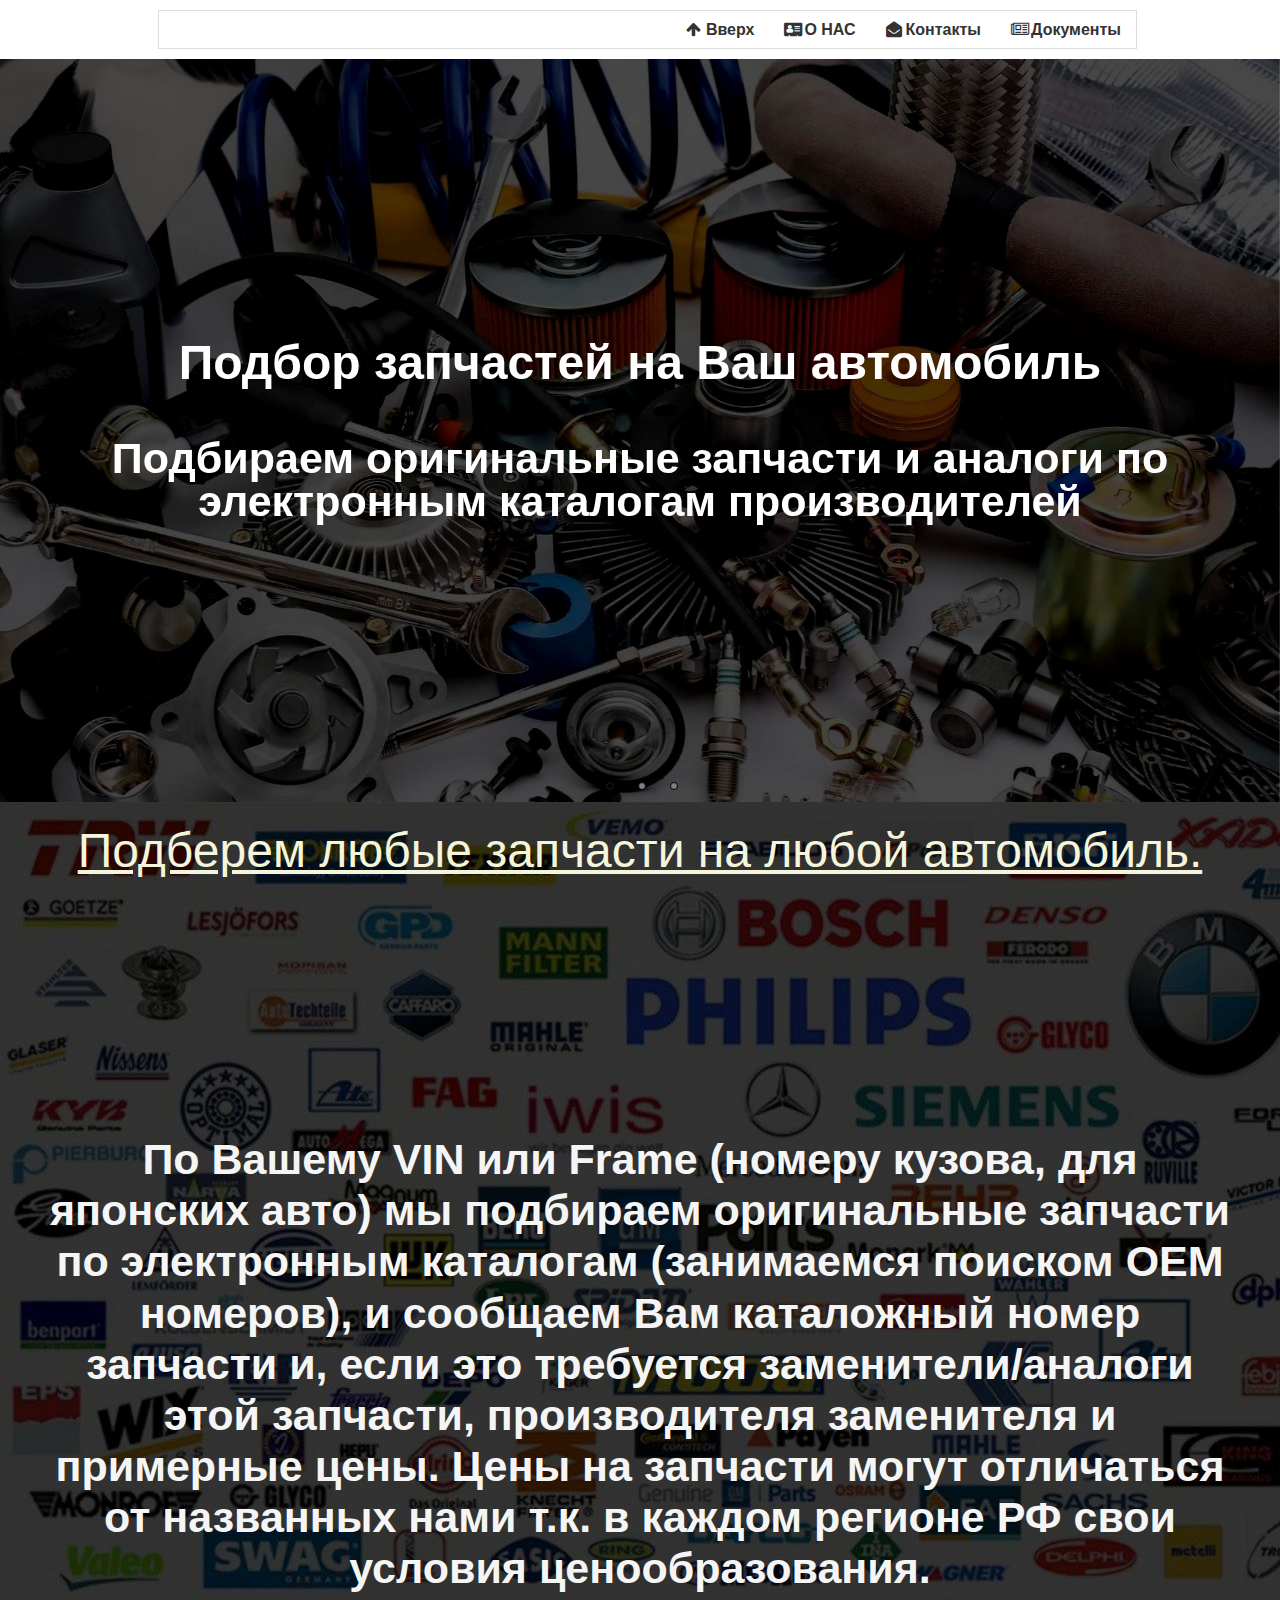
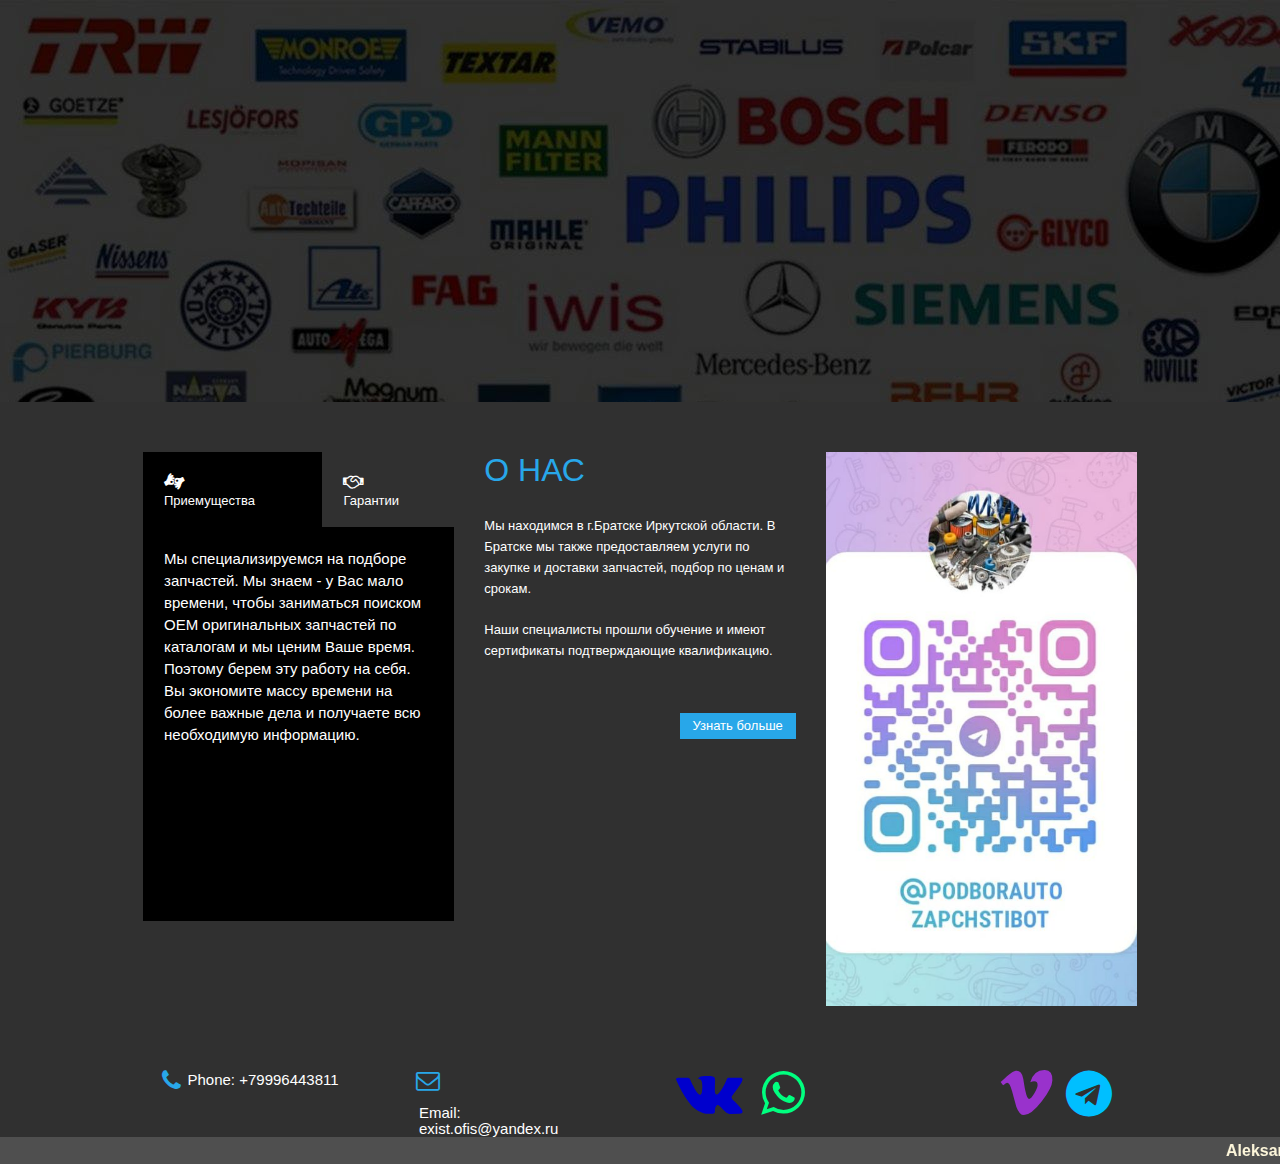
==== commit f8d5d12e: "load 0k" ====
--- a/index.html
+++ b/index.html
@@ -8,7 +8,7 @@
 <meta name="categories" content="Автозапчасти">
 <meta name="robots" content="index, follow">
 <meta name="revisit-after" content="7 days">
-<meta name="expires" content="Sat, 17 Feb 2024 19:24:06 GMT">
+<meta name="expires" content="Sun, 18 Feb 2024 00:29:58 GMT">
 <meta name="generator" content="WYSIWYG Web Builder 17 - http://www.wysiwygwebbuilder.com">
 <meta name="viewport" content="width=device-width, initial-scale=1.0">
 <link href="" hreflang="ru" rel="alternate">
--- a/css/index.css
+++ b/css/index.css
@@ -1818,7 +1818,7 @@
 #Carousel1 .frame-1
 {
    background-color: transparent;
-   background-image: url('../images/21zzz.jpg');
+   background-image: url('../images/5.jpg');
    background-repeat: no-repeat;
    background-position: center center;
    background-attachment: fixed;
@@ -1828,7 +1828,7 @@
 #Carousel1 .frame-2
 {
    background-color: transparent;
-   background-image: url('../images/5.jpg');
+   background-image: url('../images/21zzz.jpg');
    background-repeat: no-repeat;
    background-position: center center;
    background-attachment: fixed;
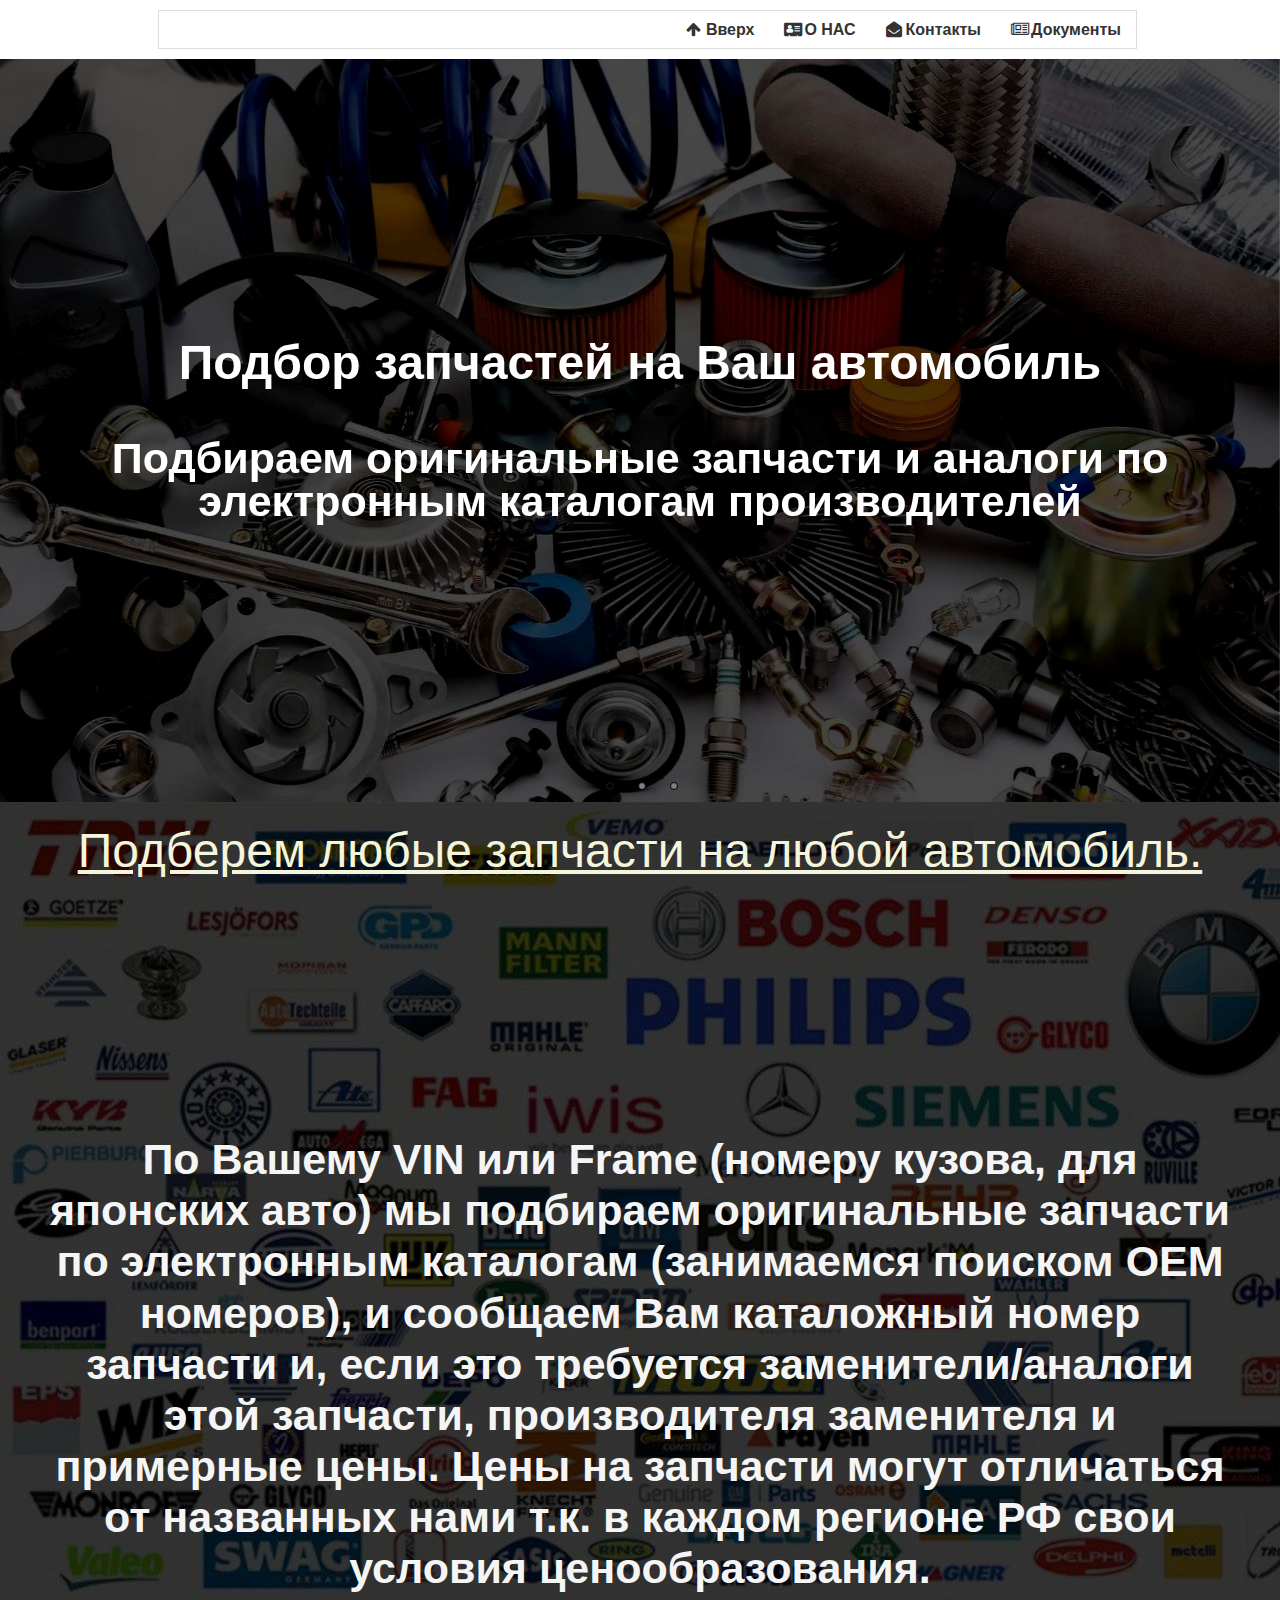
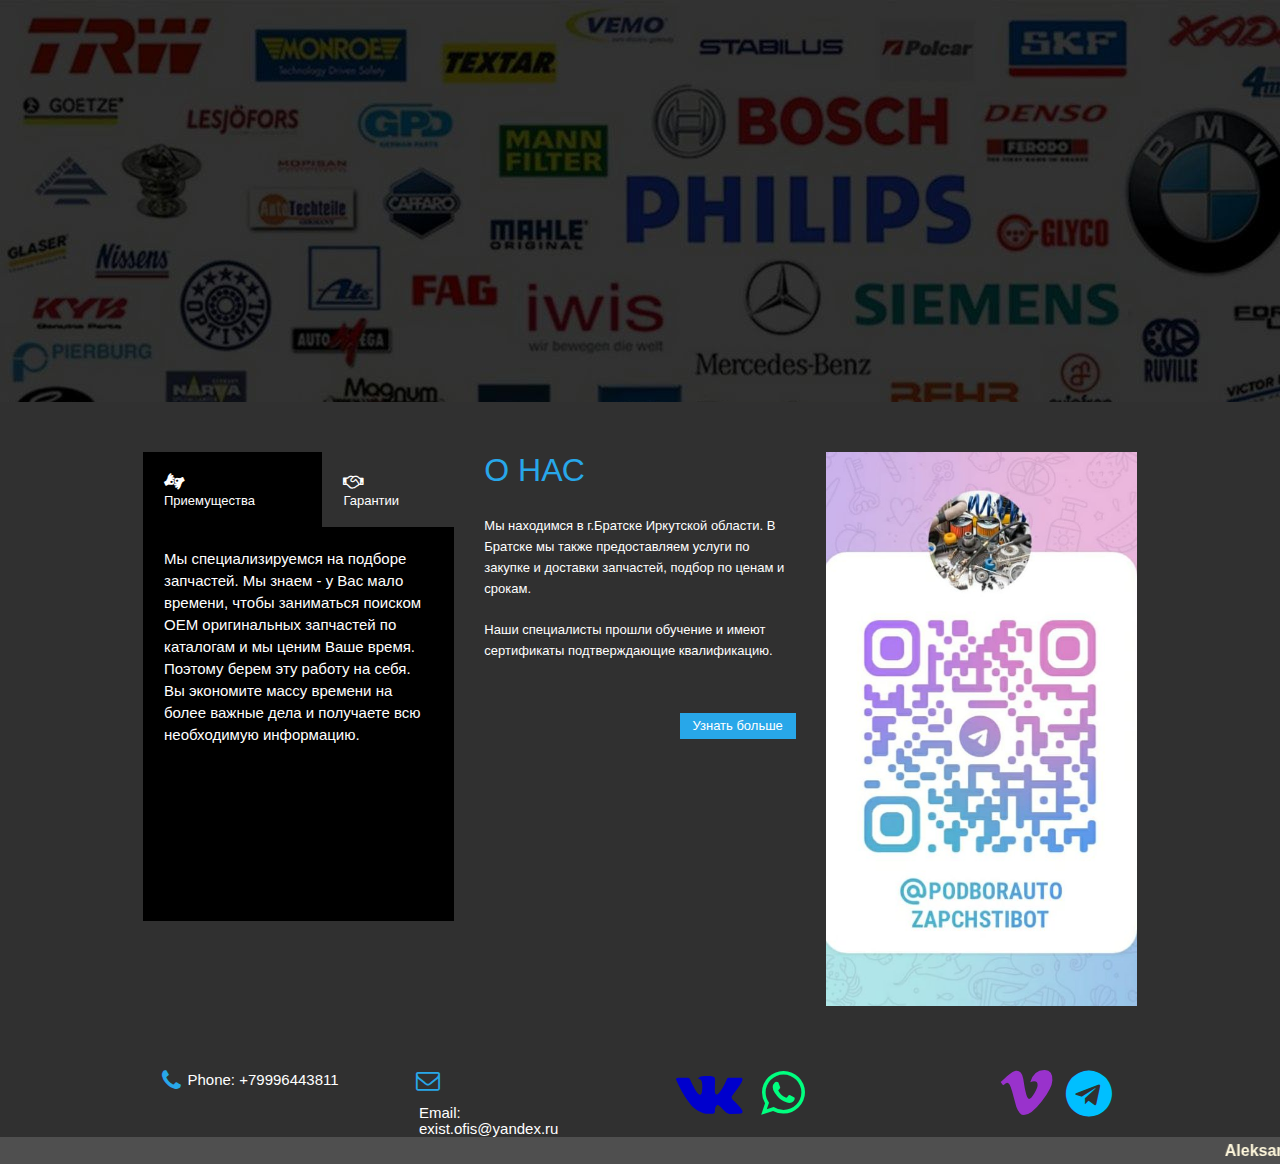
==== commit ce1f19e6: "yandex metrica" ====
--- a/index.html
+++ b/index.html
@@ -1,6 +1,22 @@
 <!doctype html>
 <html>
 <head>
+   <!-- Yandex.Metrika counter -->
+<script type="text/javascript" >
+   (function(m,e,t,r,i,k,a){m[i]=m[i]||function(){(m[i].a=m[i].a||[]).push(arguments)};
+   m[i].l=1*new Date();
+   for (var j = 0; j < document.scripts.length; j++) {if (document.scripts[j].src === r) { return; }}
+   k=e.createElement(t),a=e.getElementsByTagName(t)[0],k.async=1,k.src=r,a.parentNode.insertBefore(k,a)})
+   (window, document, "script", "https://mc.yandex.ru/metrika/tag.js", "ym");
+
+   ym(92513066, "init", {
+        clickmap:true,
+        trackLinks:true,
+        accurateTrackBounce:true
+   });
+</script>
+<noscript><div><img src="https://mc.yandex.ru/watch/92513066" style="position:absolute; left:-9999px;" alt="" /></div></noscript>
+<!-- /Yandex.Metrika counter -->
 <meta charset="utf-8">
 <title>Автоподбор</title>
 <meta name="description" content="Подбор запчастей на Ваш автомобиль">
@@ -8,7 +24,7 @@
 <meta name="categories" content="Автозапчасти">
 <meta name="robots" content="index, follow">
 <meta name="revisit-after" content="7 days">
-<meta name="expires" content="Sun, 18 Feb 2024 00:29:58 GMT">
+<meta name="expires" content="Sat, 17 Feb 2024 19:24:06 GMT">
 <meta name="generator" content="WYSIWYG Web Builder 17 - http://www.wysiwygwebbuilder.com">
 <meta name="viewport" content="width=device-width, initial-scale=1.0">
 <link href="" hreflang="ru" rel="alternate">
@@ -360,4 +376,4 @@
       </script>
    </div>
 </body>
-</html>+</html>
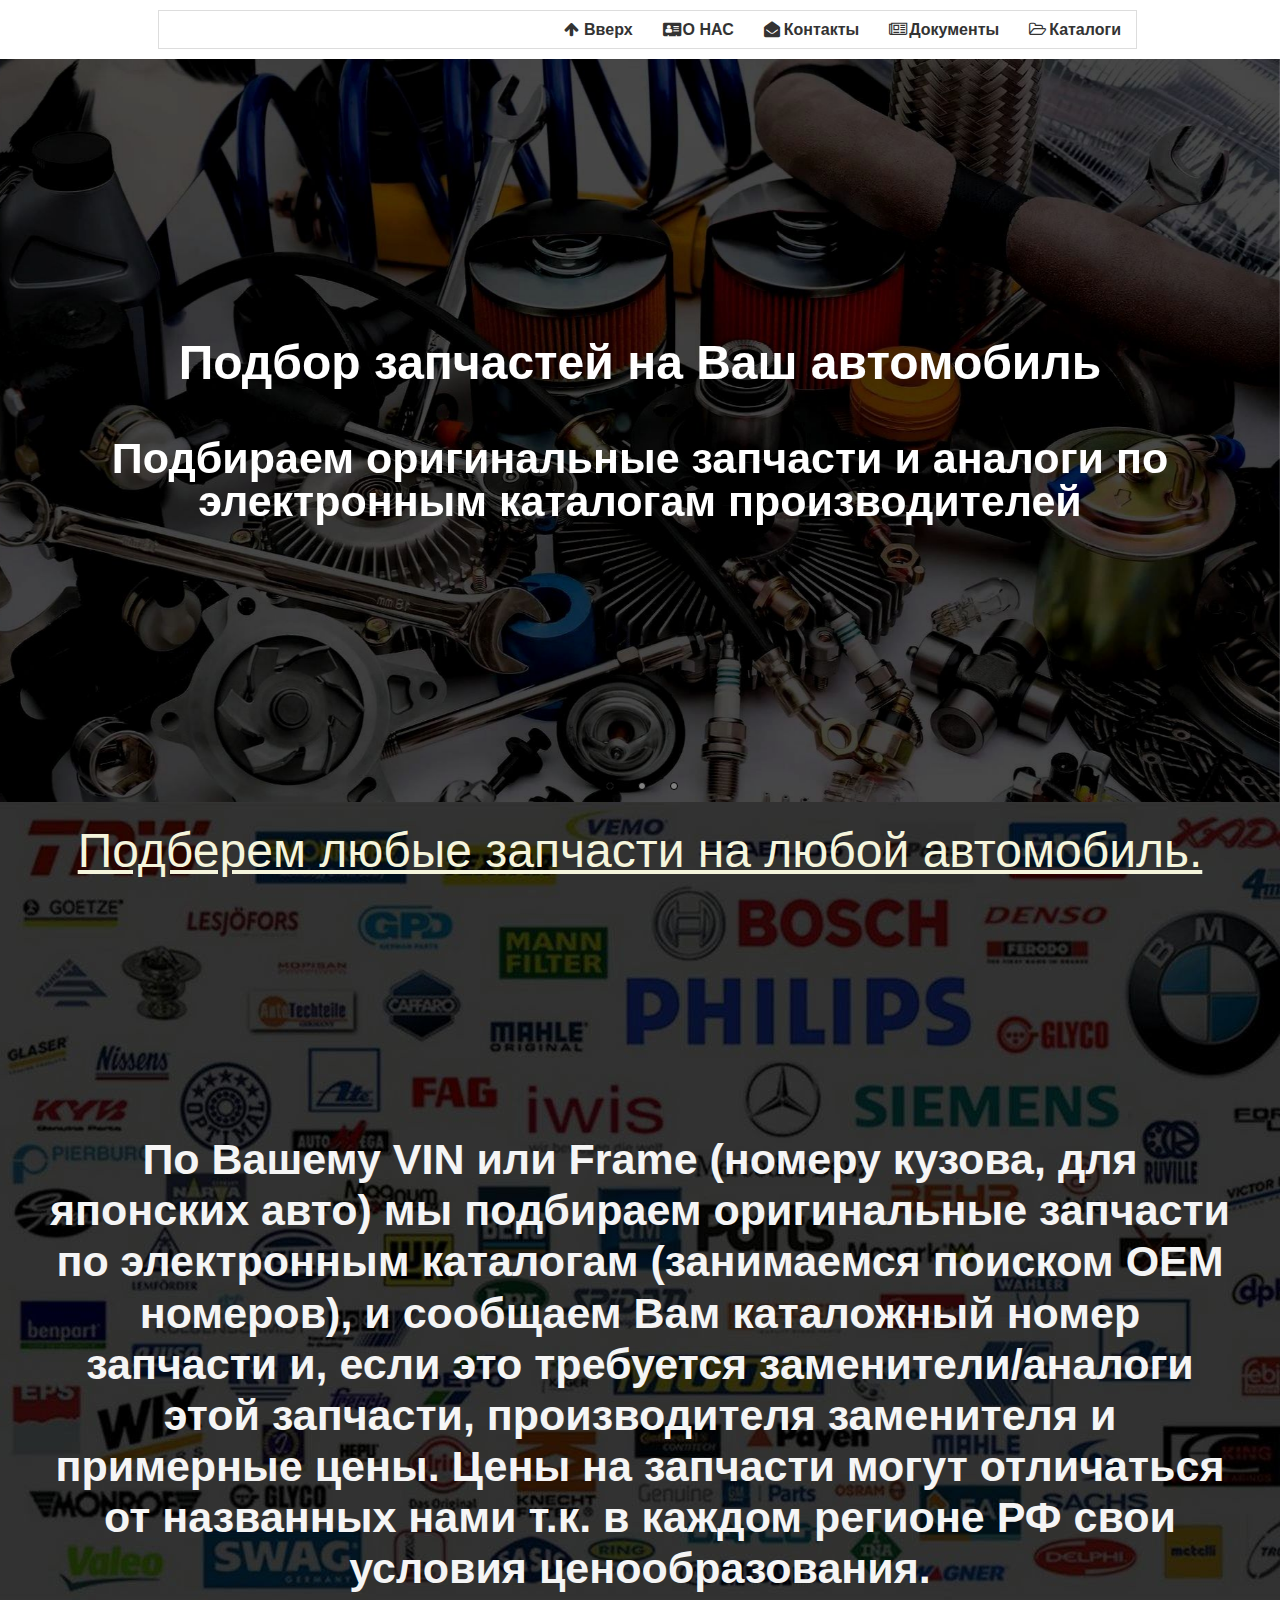
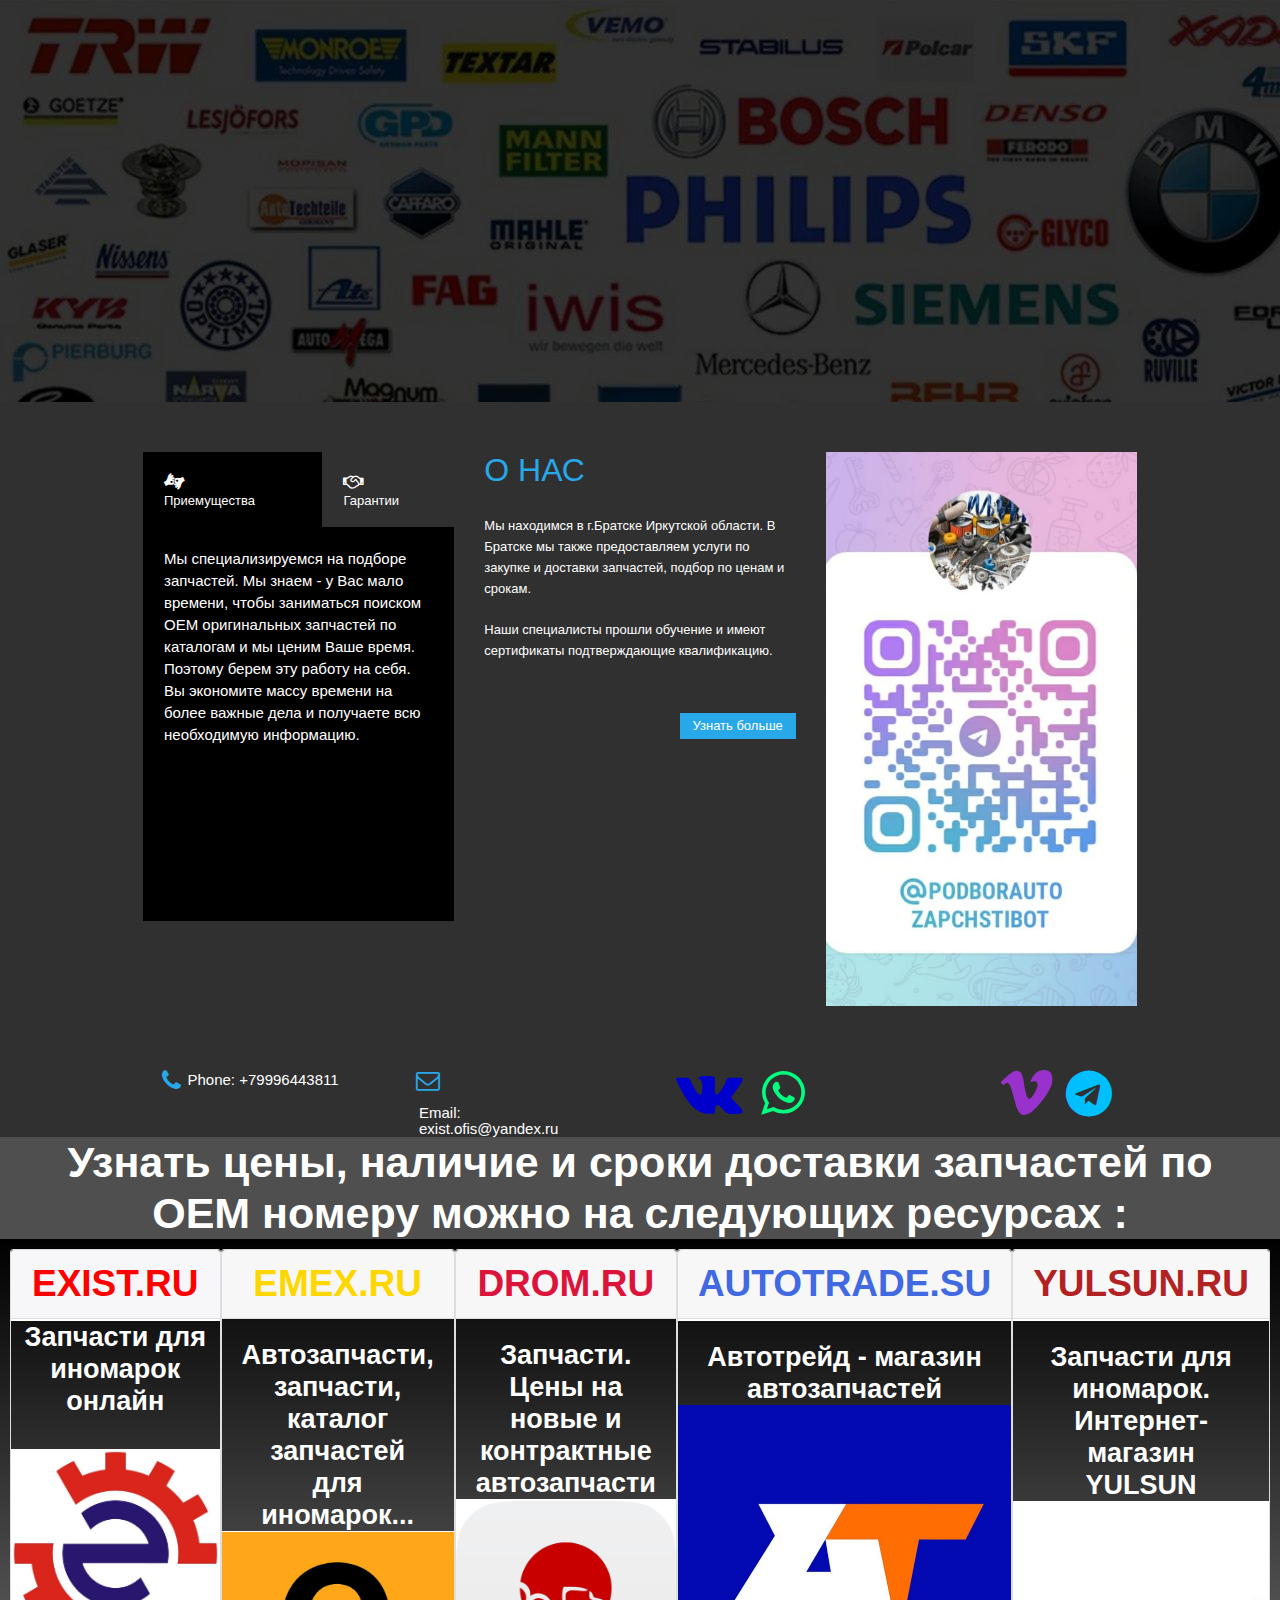
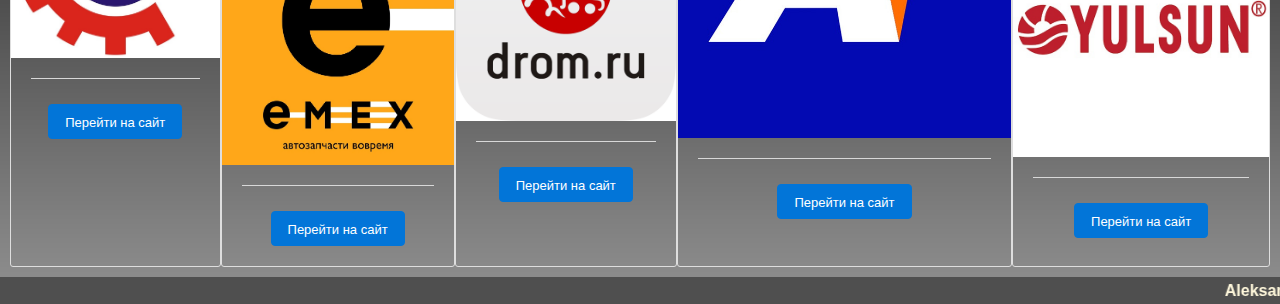
==== commit 24b882a2: "Add Firmes" ====
--- a/index.html
+++ b/index.html
@@ -1,22 +1,6 @@
 <!doctype html>
 <html>
 <head>
-   <!-- Yandex.Metrika counter -->
-<script type="text/javascript" >
-   (function(m,e,t,r,i,k,a){m[i]=m[i]||function(){(m[i].a=m[i].a||[]).push(arguments)};
-   m[i].l=1*new Date();
-   for (var j = 0; j < document.scripts.length; j++) {if (document.scripts[j].src === r) { return; }}
-   k=e.createElement(t),a=e.getElementsByTagName(t)[0],k.async=1,k.src=r,a.parentNode.insertBefore(k,a)})
-   (window, document, "script", "https://mc.yandex.ru/metrika/tag.js", "ym");
-
-   ym(92513066, "init", {
-        clickmap:true,
-        trackLinks:true,
-        accurateTrackBounce:true
-   });
-</script>
-<noscript><div><img src="https://mc.yandex.ru/watch/92513066" style="position:absolute; left:-9999px;" alt="" /></div></noscript>
-<!-- /Yandex.Metrika counter -->
 <meta charset="utf-8">
 <title>Автоподбор</title>
 <meta name="description" content="Подбор запчастей на Ваш автомобиль">
@@ -24,7 +8,7 @@
 <meta name="categories" content="Автозапчасти">
 <meta name="robots" content="index, follow">
 <meta name="revisit-after" content="7 days">
-<meta name="expires" content="Sat, 17 Feb 2024 19:24:06 GMT">
+<meta name="expires" content="Thu, 22 Feb 2024 22:59:13 GMT">
 <meta name="generator" content="WYSIWYG Web Builder 17 - http://www.wysiwygwebbuilder.com">
 <meta name="viewport" content="width=device-width, initial-scale=1.0">
 <link href="" hreflang="ru" rel="alternate">
@@ -86,7 +70,15 @@
       $("#Carousel1").bootstrapcarousel({interval:3000, pause: 'hover'});
    });
 </script>
-<!-- Поместите код Google Analystics сюда -->
+<!-- Google tag (gtag.js) -->
+<script async src="https://www.googletagmanager.com/gtag/js?id=G-VW8TK8MYG0"></script>
+<script>   
+     window.dataLayer = window.dataLayer || [];
+     function gtag(){dataLayer.push(arguments);}
+     gtag('js', new Date());
+   
+     gtag('config', 'G-VW8TK8MYG0');
+</script><!-- Поместите код Google Analystics сюда -->
 </head>
 <body>
    <div id="wb_navigation">
@@ -117,6 +109,9 @@
                               <li class="nav-item">
                                  <a href="./document.html" class="nav-link btn"><i class="fa fa-newspaper-o"></i>Документы</a>
                               </li>
+                              <li class="nav-item">
+                                 <a href="https://www.ilcats.ru" class="nav-link btn"><i class="fa fa-folder-open-o"></i>Каталоги</a>
+                              </li>
                            </ul>
                         </div>
                      </div>
@@ -291,11 +286,74 @@
    <div id="wb_Text1">
 &nbsp;
    </div>
+   <div id="wb_LayoutGrid5">
+      <div id="LayoutGrid5">
+         <div class="row">
+            <div class="col-1">
+               <div id="wb_Text10">
+                  <span style="color:#FFFFFF;"><strong>Узнать цены, наличие и сроки доставки запчастей по OEM номеру можно на следующих ресурсах :</strong></span>
+               </div>
+            </div>
+         </div>
+      </div>
+   </div>
+   <div id="CardContainer1">
+      <div id="wb_Card1" class="card">
+         <div id="Card1-card-header">EXIST.RU</div>
+         <div id="Card1-card-body">
+            <hr id="Card1-card-item1">
+            <div id="Card1-card-item2">Запчасти для иномарок онлайн<br><br></div>
+            <div style="overflow:hidden"><img id="Card1-card-item3" src="images/7e98999f667a4c9d315dc7d3b4ea5882.jpg" width="894" height="894" alt="" title=""></div>
+            <hr id="Card1-card-item4">
+            <div id="Card1-card-item5"><a href="https://exist.ru">Перейти на сайт</a></div>
+         </div>
+      </div>
+      <div id="wb_Card2" class="card">
+         <div id="Card2-card-header">EMEX.RU</div>
+         <div id="Card2-card-body">
+            <div id="Card2-card-item1">Автозапчасти, запчасти, каталог запчастей для иномарок...</div>
+            <hr id="Card2-card-item2">
+            <img id="Card2-card-item3" src="images/op20WjT7i0oTmT1lhQs-cq-O_7AUarcyuZMqoPoZQL2LLzMb0f3Ptqnx1SF76i-Gl_-BVvK3.jpg" width="1198" height="1198" alt="" title="">
+            <hr id="Card2-card-item4">
+            <div id="Card2-card-item5"><a href="https://emex.ru">Перейти на сайт</a></div>
+         </div>
+      </div>
+      <div id="wb_Card5" class="card">
+         <div id="Card5-card-header">DROM.RU</div>
+         <div id="Card5-card-body">
+            <div id="Card5-card-item1">Запчасти. Цены на новые и контрактные автозапчасти</div>
+            <hr id="Card5-card-item2">
+            <img id="Card5-card-item3" src="images/post_5c9259980d951.png" width="1024" height="1024" alt="" title="">
+            <hr id="Card5-card-item4">
+            <div id="Card5-card-item5"><a href="https://baza.drom.ru/sell_spare_parts/">Перейти на сайт</a></div>
+         </div>
+      </div>
+      <div id="wb_Card4" class="card">
+         <div id="Card4-card-header">AUTOTRADE.SU</div>
+         <div id="Card4-card-body">
+            <hr id="Card4-card-item1">
+            <div id="Card4-card-item2">Автотрейд - магазин автозапчастей</div>
+            <img id="Card4-card-item3" src="images/caaff4fe5325d9209990f4748979ad47.jpg" width="640" height="640" alt="" title="">
+            <hr id="Card4-card-item4">
+            <div id="Card4-card-item5"><a href="https://autotrade.su">Перейти на сайт</a></div>
+         </div>
+      </div>
+      <div id="wb_Card3" class="card">
+         <div id="Card3-card-header">YULSUN.RU</div>
+         <div id="Card3-card-body">
+            <hr id="Card3-card-item1">
+            <div id="Card3-card-item2">Запчасти для иномарок. Интернет-магазин YULSUN</div>
+            <img id="Card3-card-item3" src="images/nZMgCx45zbrfUV-p3-M6JhNM-h83xbt-N1Z_EstsAkPyNJjITvUGm2_1UJ2RBO8RMwzxNL8FAmLxIpqnM_dqUsJ1.jpg" width="600" height="600" alt="" title="">
+            <hr id="Card3-card-item4">
+            <div id="Card3-card-item5"><a href="https://yulsun.ru">Перейти на сайт</a></div>
+         </div>
+      </div>
+   </div>
    <div id="wb_LayoutGrid2">
       <div id="LayoutGrid2">
          <div class="row">
             <div class="col-1">
-               <div style="z-index:33">
+               <div style="z-index:39">
                   <marquee id="breakingnews" onMouseover="this.scrollAmount=1" onMouseout="this.scrollAmount=6">
                      <span style="color:#FFF8DC;font-size:16px;font-family:Arial;font-weight:bold;font-style:normal;text-decoration:none">Aleksandr Shchepin. 2023. All rights reserved.</span>
                   </marquee>
@@ -333,15 +391,7 @@
          </div>
       </div>
    </div>
-   <div id="wb_LayoutGrid3">
-      <div id="LayoutGrid3">
-         <div class="row">
-            <div class="col-1">
-            </div>
-         </div>
-      </div>
-   </div>
-   <div style="z-index:43">
+   <div style="z-index:49">
       <marquee id="breakingnews" onMouseover="this.scrollAmount=1" onMouseout="this.scrollAmount=6">
          <span style="color:#FFF8DC;font-size:16px;font-family:Arial;font-weight:bold;font-style:normal;text-decoration:none">Aleksandr Shchepin. 2023. All rights reserved.</span>
       </marquee>
@@ -376,4 +426,4 @@
       </script>
    </div>
 </body>
-</html>
+</html>--- a/css/index.css
+++ b/css/index.css
@@ -1926,7 +1926,35 @@
    box-sizing: border-box;
    width: calc(100% - 60px);
 }
-#wb_LayoutGrid2
+#wb_Text8 
+{
+   background-color: transparent;
+   background-image: none;
+   border: 0px solid #000000;
+   border-radius: 0px;
+   padding: 40px 0 0 0;
+   margin: 20px 0 0 0 ;
+   text-align: center;
+}
+#wb_Text8
+{
+   color: #F5F5DC;
+   font-family: Arial;
+   font-weight: normal;
+   font-size: 48px;
+}
+#wb_Text8 div
+{
+   text-align: center;
+}
+#wb_Text8
+{
+   display: block;
+   margin: 20px 0 0 0 ;
+   box-sizing: border-box;
+   width: 100%;
+}
+#wb_LayoutGrid5
 {
    clear: both;
    position: relative;
@@ -1934,25 +1962,25 @@
    display: table;
    text-align: center;
    width: 100%;
-   background-color: transparent;
+   background-color: #4F4F4F;
    background-image: none;
    border: 0px solid #CCCCCC;
    box-sizing: border-box;
    margin: 0;
 }
-#LayoutGrid2
+#LayoutGrid5
 {
    box-sizing: border-box;
    padding: 0 15px 0 15px;
    margin-right: auto;
    margin-left: auto;
 }
-#LayoutGrid2 > .row
+#LayoutGrid5 > .row
 {
    margin-right: -15px;
    margin-left: -15px;
 }
-#LayoutGrid2 > .row > .col-1
+#LayoutGrid5 > .row > .col-1
 {
    box-sizing: border-box;
    font-size: 0;
@@ -1961,11 +1989,11 @@
    padding-left: 15px;
    position: relative;
 }
-#LayoutGrid2 > .row > .col-1
+#LayoutGrid5 > .row > .col-1
 {
    float: left;
 }
-#LayoutGrid2 > .row > .col-1
+#LayoutGrid5 > .row > .col-1
 {
    background-color: transparent;
    background-image: none;
@@ -1974,28 +2002,63 @@
    width: 100%;
    text-align: center;
 }
-#LayoutGrid2:before,
-#LayoutGrid2:after,
-#LayoutGrid2 .row:before,
-#LayoutGrid2 .row:after
+#LayoutGrid5:before,
+#LayoutGrid5:after,
+#LayoutGrid5 .row:before,
+#LayoutGrid5 .row:after
 {
    display: table;
    content: " ";
 }
-#LayoutGrid2:after,
-#LayoutGrid2 .row:after
+#LayoutGrid5:after,
+#LayoutGrid5 .row:after
 {
    clear: both;
 }
 @media (max-width: 480px)
 {
-#LayoutGrid2 > .row > .col-1
+#LayoutGrid5 > .row > .col-1
 {
    float: none;
    width: 100% !important;
 }
 }
-#wb_LayoutGrid3
+#CardContainer1
+{
+   display: -webkit-flex;
+   display: flex;
+   position: relative;
+   padding: 10px 10px 10px 10px;
+   -webkit-flex-direction: row;
+   flex-direction: row;
+   -webkit-flex-wrap: wrap;
+   flex-wrap: wrap;
+   -webkit-justify-content: flex-start;
+   justify-content: flex-start;
+   -webkit-align-items: stretch;
+   align-items: stretch;
+   -webkit-align-content: flex-start;
+   align-content: flex-start;
+   margin: 0;
+   background-color: transparent;
+   background-image: url('../images/index_CardContainer1_bkgrnd.png');
+   background-repeat: repeat-x;
+   background-position: left top;
+   border: 0px solid #CCCCCC;
+   box-sizing: border-box;
+   font-size: 0;
+}
+@media all and (max-width:480px) 
+{
+#CardContainer1
+{
+   -webkit-flex-direction: column;
+   flex-direction: column;
+   -webkit-flex-wrap: nowrap;
+   flex-wrap: nowrap;
+}
+}
+#wb_LayoutGrid2
 {
    clear: both;
    position: relative;
@@ -2009,19 +2072,19 @@
    box-sizing: border-box;
    margin: 0;
 }
-#LayoutGrid3
+#LayoutGrid2
 {
    box-sizing: border-box;
    padding: 0 15px 0 15px;
    margin-right: auto;
    margin-left: auto;
 }
-#LayoutGrid3 > .row
+#LayoutGrid2 > .row
 {
    margin-right: -15px;
    margin-left: -15px;
 }
-#LayoutGrid3 > .row > .col-1
+#LayoutGrid2 > .row > .col-1
 {
    box-sizing: border-box;
    font-size: 0;
@@ -2030,11 +2093,11 @@
    padding-left: 15px;
    position: relative;
 }
-#LayoutGrid3 > .row > .col-1
+#LayoutGrid2 > .row > .col-1
 {
    float: left;
 }
-#LayoutGrid3 > .row > .col-1
+#LayoutGrid2 > .row > .col-1
 {
    background-color: transparent;
    background-image: none;
@@ -2043,54 +2106,590 @@
    width: 100%;
    text-align: center;
 }
-#LayoutGrid3:before,
-#LayoutGrid3:after,
-#LayoutGrid3 .row:before,
-#LayoutGrid3 .row:after
+#LayoutGrid2:before,
+#LayoutGrid2:after,
+#LayoutGrid2 .row:before,
+#LayoutGrid2 .row:after
 {
    display: table;
    content: " ";
 }
-#LayoutGrid3:after,
-#LayoutGrid3 .row:after
+#LayoutGrid2:after,
+#LayoutGrid2 .row:after
 {
    clear: both;
 }
 @media (max-width: 480px)
 {
-#LayoutGrid3 > .row > .col-1
+#LayoutGrid2 > .row > .col-1
 {
    float: none;
    width: 100% !important;
 }
 }
-#wb_Text8 
-{
+#wb_Card1
+{
+   position: relative;
+   display: -webkit-flex;
+   display: flex;
+   -webkit-flex-direction: column;
+   flex-direction: column;
+   -webkit-flex-grow: 1;
+   flex-grow: 1;
+   -webkit-flex-shrink: 1;
+   flex-shrink: 1;
+   -webkit-flex-basis: 0%;
+   flex-basis: 0%;
+   -webkit-align-self: auto;
+   align-self: auto;
+   box-sizing: border-box;
+   margin: 0;
    background-color: transparent;
    background-image: none;
+   border: 1px solid #DEDEDE;
+   border-radius: 3px;
+   text-align: center;
+}
+#Card1-card-body
+{
+   padding: 0;
+   -webkit-flex: 1 1 auto;
+   flex: 1 1 auto;
+   font-size: 0;
+}
+#Card1-card-header
+{
+   box-sizing: border-box;
+   border-bottom: 1px solid #DEDEDE;
+   border-radius: 3px 3px 0 0 !important;
+   margin: 0;
+   padding: 12px 20px 12px 20px;
+   background-color: #F7F7F9;
+   background-image: none;
+   color: #FF0000;
+   font-family: Arial;
+   font-weight: bold;
+   font-style: normal;
+   font-size: 37px;
+}
+#Card1-card-item1
+{
+   box-sizing: border-box;
+   margin: 0;
+   border-top: 2px #FFFFFF solid;
+   border-width: 2px 0 0 0;
+   height: 0;
+   line-height: 0;
+}
+#Card1-card-item2
+{
+   box-sizing: border-box;
+   margin: 0;
+   padding: 0;
+   color: #FFFFFF;
+   font-family: Arial;
+   font-weight: bold;
+   font-style: normal;
+   font-size: 27px;
+}
+#Card1-card-item3
+{
+   box-sizing: border-box;
+   margin: 0;
+   padding: 0;
    border: 0px solid #000000;
    border-radius: 0px;
-   padding: 40px 0 0 0;
-   margin: 20px 0 0 0 ;
-   text-align: center;
-}
-#wb_Text8
-{
-   color: #F5F5DC;
-   font-family: Arial;
-   font-weight: normal;
-   font-size: 48px;
-}
-#wb_Text8 div
-{
-   text-align: center;
-}
-#wb_Text8
-{
-   display: block;
-   margin: 20px 0 0 0 ;
-   box-sizing: border-box;
-   width: 100%;
+   width: 100%;
+   height: auto;
+}
+#Card1-card-item4
+{
+   box-sizing: border-box;
+   margin: 20px 20px 0 20px;
+   border-top: 1px #D8D8D8 solid;
+   border-width: 1px 0 0 0;
+   height: 0;
+   line-height: 0;
+}
+#Card1-card-item5
+{
+   display: inline-block;
+   height: 35px;
+   box-sizing: border-box;
+   margin: 25px 20px 20px 20px;
+   padding: 10px 16px 10px 16px;
+   border: 1px solid #0275D8;
+   border-radius: 4px;
+   background-color: #0275D8;
+   background-image: none;
+   color: #FFFFFF;
+   font-family: Arial;
+   font-weight: normal;
+   font-style: normal;
+   font-size: 13px;
+}
+#Card1-card-item5 a
+{
+   color: inherit;
+   text-decoration: none;
+}
+#wb_Text10 
+{
+   background-color: #4F4F4F;
+   background-image: none;
+   border: 0px solid #000000;
+   border-radius: 0px;
+   padding: 0;
+   margin: 0;
+   text-align: center;
+}
+#wb_Text10
+{
+   color: #FFFFFF;
+   font-family: Arial;
+   font-weight: normal;
+   font-size: 43px;
+}
+#wb_Text10 div
+{
+   text-align: center;
+}
+#wb_Text10
+{
+   display: block;
+   margin: 0;
+   box-sizing: border-box;
+   width: 100%;
+}
+#wb_Card2
+{
+   position: relative;
+   display: -webkit-flex;
+   display: flex;
+   -webkit-flex-direction: column;
+   flex-direction: column;
+   -webkit-flex-grow: 1;
+   flex-grow: 1;
+   -webkit-flex-shrink: 1;
+   flex-shrink: 1;
+   -webkit-flex-basis: 0%;
+   flex-basis: 0%;
+   -webkit-align-self: auto;
+   align-self: auto;
+   box-sizing: border-box;
+   margin: 0;
+   background-color: transparent;
+   background-image: none;
+   border: 1px solid #DEDEDE;
+   border-radius: 3px;
+   text-align: center;
+}
+#Card2-card-body
+{
+   padding: 0;
+   -webkit-flex: 1 1 auto;
+   flex: 1 1 auto;
+   font-size: 0;
+}
+#Card2-card-header
+{
+   box-sizing: border-box;
+   border-bottom: 1px solid #DEDEDE;
+   border-radius: 3px 3px 0 0 !important;
+   margin: 0;
+   padding: 12px 20px 12px 20px;
+   background-color: #F7F7F7;
+   background-image: none;
+   color: #FFD700;
+   font-family: Arial;
+   font-weight: bold;
+   font-style: normal;
+   font-size: 37px;
+}
+#Card2-card-item1
+{
+   box-sizing: border-box;
+   margin: 20px 20px 0 20px;
+   padding: 0;
+   color: #FFFFFF;
+   font-family: Arial;
+   font-weight: bold;
+   font-style: normal;
+   font-size: 27px;
+}
+#Card2-card-item2
+{
+   box-sizing: border-box;
+   margin: 0;
+   border-top: 1px #FFFFFF solid;
+   border-width: 1px 0 0 0;
+   height: 0;
+   line-height: 0;
+}
+#Card2-card-item3
+{
+   box-sizing: border-box;
+   margin: 0;
+   padding: 0;
+   border: 0px solid #000000;
+   border-radius: 0px;
+   width: 100%;
+   height: auto;
+}
+#Card2-card-item4
+{
+   box-sizing: border-box;
+   margin: 20px 20px 0 20px;
+   border-top: 1px #D8D8D8 solid;
+   border-width: 1px 0 0 0;
+   height: 0;
+   line-height: 0;
+}
+#Card2-card-item5
+{
+   display: inline-block;
+   height: 35px;
+   box-sizing: border-box;
+   margin: 25px 20px 20px 20px;
+   padding: 10px 16px 10px 16px;
+   border: 1px solid #0275D8;
+   border-radius: 4px;
+   background-color: #0275D8;
+   background-image: none;
+   color: #FFFFFF;
+   font-family: Arial;
+   font-weight: normal;
+   font-style: normal;
+   font-size: 13px;
+}
+#Card2-card-item5 a
+{
+   color: inherit;
+   text-decoration: none;
+}
+#wb_Card3
+{
+   position: relative;
+   display: -webkit-flex;
+   display: flex;
+   -webkit-flex-direction: column;
+   flex-direction: column;
+   -webkit-flex-grow: 1;
+   flex-grow: 1;
+   -webkit-flex-shrink: 1;
+   flex-shrink: 1;
+   -webkit-flex-basis: 0%;
+   flex-basis: 0%;
+   -webkit-align-self: auto;
+   align-self: auto;
+   box-sizing: border-box;
+   margin: 0;
+   background-color: transparent;
+   background-image: none;
+   border: 1px solid #DEDEDE;
+   border-radius: 3px;
+   text-align: center;
+}
+#Card3-card-body
+{
+   padding: 0;
+   -webkit-flex: 1 1 auto;
+   flex: 1 1 auto;
+   font-size: 0;
+}
+#Card3-card-header
+{
+   box-sizing: border-box;
+   border-bottom: 1px solid #DEDEDE;
+   border-radius: 3px 3px 0 0 !important;
+   margin: 0;
+   padding: 12px 20px 12px 20px;
+   background-color: #F7F7F7;
+   background-image: none;
+   color: #B22222;
+   font-family: Arial;
+   font-weight: bold;
+   font-style: normal;
+   font-size: 37px;
+}
+#Card3-card-item1
+{
+   box-sizing: border-box;
+   margin: 0;
+   border-top: 2px #FFFFFF solid;
+   border-width: 2px 0 0 0;
+   height: 0;
+   line-height: 0;
+}
+#Card3-card-item2
+{
+   box-sizing: border-box;
+   margin: 20px 20px 0 20px;
+   padding: 0;
+   color: #FFFFFF;
+   font-family: Arial;
+   font-weight: bold;
+   font-style: normal;
+   font-size: 27px;
+}
+#Card3-card-item3
+{
+   box-sizing: border-box;
+   margin: 0;
+   padding: 0;
+   border: 0px solid #000000;
+   border-radius: 0px;
+   width: 100%;
+   height: auto;
+}
+#Card3-card-item4
+{
+   box-sizing: border-box;
+   margin: 20px 20px 0 20px;
+   border-top: 1px #D8D8D8 solid;
+   border-width: 1px 0 0 0;
+   height: 0;
+   line-height: 0;
+}
+#Card3-card-item5
+{
+   display: inline-block;
+   height: 35px;
+   box-sizing: border-box;
+   margin: 25px 20px 20px 20px;
+   padding: 10px 16px 10px 16px;
+   border: 1px solid #0275D8;
+   border-radius: 4px;
+   background-color: #0275D8;
+   background-image: none;
+   color: #FFFFFF;
+   font-family: Arial;
+   font-weight: normal;
+   font-style: normal;
+   font-size: 13px;
+}
+#Card3-card-item5 a
+{
+   color: inherit;
+   text-decoration: none;
+}
+#wb_Card4
+{
+   position: relative;
+   display: -webkit-flex;
+   display: flex;
+   -webkit-flex-direction: column;
+   flex-direction: column;
+   -webkit-flex-grow: 1;
+   flex-grow: 1;
+   -webkit-flex-shrink: 1;
+   flex-shrink: 1;
+   -webkit-flex-basis: 0%;
+   flex-basis: 0%;
+   -webkit-align-self: auto;
+   align-self: auto;
+   box-sizing: border-box;
+   margin: 0;
+   background-color: transparent;
+   background-image: none;
+   border: 1px solid #DEDEDE;
+   border-radius: 3px;
+   text-align: center;
+}
+#Card4-card-body
+{
+   padding: 0;
+   -webkit-flex: 1 1 auto;
+   flex: 1 1 auto;
+   font-size: 0;
+}
+#Card4-card-header
+{
+   box-sizing: border-box;
+   border-bottom: 1px solid #DEDEDE;
+   border-radius: 3px 3px 0 0 !important;
+   margin: 0;
+   padding: 12px 20px 12px 20px;
+   background-color: #F7F7F7;
+   background-image: none;
+   color: #4169E1;
+   font-family: Arial;
+   font-weight: bold;
+   font-style: normal;
+   font-size: 37px;
+}
+#Card4-card-item1
+{
+   box-sizing: border-box;
+   margin: 0;
+   border-top: 2px #FFFFFF solid;
+   border-width: 2px 0 0 0;
+   height: 0;
+   line-height: 0;
+}
+#Card4-card-item2
+{
+   box-sizing: border-box;
+   margin: 20px 20px 0 20px;
+   padding: 0;
+   color: #FFFFFF;
+   font-family: Arial;
+   font-weight: bold;
+   font-style: normal;
+   font-size: 27px;
+}
+#Card4-card-item3
+{
+   box-sizing: border-box;
+   margin: 0;
+   padding: 0;
+   border: 0px solid #000000;
+   border-radius: 0px;
+   width: 100%;
+   height: auto;
+}
+#Card4-card-item4
+{
+   box-sizing: border-box;
+   margin: 20px 20px 0 20px;
+   border-top: 1px #D8D8D8 solid;
+   border-width: 1px 0 0 0;
+   height: 0;
+   line-height: 0;
+}
+#Card4-card-item5
+{
+   display: inline-block;
+   height: 35px;
+   box-sizing: border-box;
+   margin: 25px 20px 20px 20px;
+   padding: 10px 16px 10px 16px;
+   border: 1px solid #0275D8;
+   border-radius: 4px;
+   background-color: #0275D8;
+   background-image: none;
+   color: #FFFFFF;
+   font-family: Arial;
+   font-weight: normal;
+   font-style: normal;
+   font-size: 13px;
+}
+#Card4-card-item5 a
+{
+   color: inherit;
+   text-decoration: none;
+}
+#wb_Card5
+{
+   position: relative;
+   display: -webkit-flex;
+   display: flex;
+   -webkit-flex-direction: column;
+   flex-direction: column;
+   -webkit-flex-grow: 1;
+   flex-grow: 1;
+   -webkit-flex-shrink: 1;
+   flex-shrink: 1;
+   -webkit-flex-basis: 0%;
+   flex-basis: 0%;
+   -webkit-align-self: auto;
+   align-self: auto;
+   box-sizing: border-box;
+   margin: 0;
+   background-color: transparent;
+   background-image: none;
+   border: 1px solid #DEDEDE;
+   border-radius: 3px;
+   text-align: center;
+}
+#Card5-card-body
+{
+   padding: 0;
+   -webkit-flex: 1 1 auto;
+   flex: 1 1 auto;
+   font-size: 0;
+}
+#Card5-card-header
+{
+   box-sizing: border-box;
+   border-bottom: 1px solid #DEDEDE;
+   border-radius: 3px 3px 0 0 !important;
+   margin: 0;
+   padding: 12px 20px 12px 20px;
+   background-color: #F7F7F7;
+   background-image: none;
+   color: #DC143C;
+   font-family: Arial;
+   font-weight: bold;
+   font-style: normal;
+   font-size: 37px;
+}
+#Card5-card-item1
+{
+   box-sizing: border-box;
+   margin: 20px 20px 0 20px;
+   padding: 0;
+   color: #FFFFFF;
+   font-family: Arial;
+   font-weight: bold;
+   font-style: normal;
+   font-size: 27px;
+}
+#Card5-card-item2
+{
+   box-sizing: border-box;
+   margin: 0;
+   border-top: 2px #FFFFFF solid;
+   border-width: 2px 0 0 0;
+   height: 0;
+   line-height: 0;
+}
+#Card5-card-item3
+{
+   box-sizing: border-box;
+   margin: 0;
+   padding: 0;
+   border: 0px solid #000000;
+   border-radius: 0px;
+   width: 100%;
+   height: auto;
+}
+#Card5-card-item4
+{
+   box-sizing: border-box;
+   margin: 20px 20px 0 20px;
+   border-top: 1px #D8D8D8 solid;
+   border-width: 1px 0 0 0;
+   height: 0;
+   line-height: 0;
+}
+#Card5-card-item5
+{
+   display: inline-block;
+   height: 35px;
+   box-sizing: border-box;
+   margin: 25px 20px 20px 20px;
+   padding: 10px 16px 10px 16px;
+   border: 1px solid #0275D8;
+   border-radius: 4px;
+   background-color: #0275D8;
+   background-image: none;
+   color: #FFFFFF;
+   font-family: Arial;
+   font-weight: normal;
+   font-style: normal;
+   font-size: 13px;
+}
+#Card5-card-item5 a
+{
+   color: inherit;
+   text-decoration: none;
+}
+#wb_Card1
+{
+   display: flex;
+   text-align: center;
+   z-index: 34;
 }
 #aboutButton
 {
@@ -2098,6 +2697,12 @@
    width: 116px;
    height: 36px;
    z-index: 17;
+}
+#wb_Card3
+{
+   display: flex;
+   text-align: center;
+   z-index: 38;
 }
 #wb_Image2
 {
@@ -2114,6 +2719,12 @@
    top: 0;
    background-color: #4F4F4F;
 }
+#wb_Card2
+{
+   display: flex;
+   text-align: center;
+   z-index: 35;
+}
 #aboutTabs
 {
    display: inline-block;
@@ -2130,7 +2741,7 @@
    top: 1580px;
    width: 308px;
    height: 12px;
-   z-index: 40;
+   z-index: 45;
 }
 #headerLabel2
 {
@@ -2146,6 +2757,18 @@
    line-height: 16px;
    z-index: 20;
 }
+#wb_Card5
+{
+   display: flex;
+   text-align: center;
+   z-index: 36;
+}
+#wb_Card4
+{
+   display: flex;
+   text-align: center;
+   z-index: 37;
+}
 #wb_ThemeableMenu1
 {
    display: inline-block;
@@ -2458,15 +3081,6 @@
    margin: 0;
    padding: 0;
 }
-#BuildWith1
-{
-   left: 441px;
-   top: 3987px;
-   width: 88px;
-   height: 31px;
-   visibility: visible;
-   display: inline;
-}
 #wb_LayoutGrid4
 {
    visibility: visible;
@@ -2614,25 +3228,6 @@
    border: 0px solid #FFFFFF;
    border-radius: 0px;
    text-align: left;
-}
-#wb_about
-{
-   visibility: visible;
-   display: table;
-}
-#wb_about
-{
-   margin-top: 0px;
-   margin-bottom: 0px;
-}
-#about
-{
-   padding: 0 15px 0 15px;
-}
-#about .row
-{
-   margin-right: -15px;
-   margin-left: -15px;
 }
 #wb_header
 {
@@ -2747,31 +3342,47 @@
    visibility: visible;
    display: block;
 }
-#wb_LayoutGrid2
+#wb_Text8
+{
+   visibility: visible;
+   display: block;
+}
+#wb_Text8
+{
+   font-family: Arial;
+   font-weight: normal;
+   font-size: 48px;
+   margin: 0;
+   padding: 0;
+   text-align: center;
+}
+#wb_LayoutGrid5
 {
    visibility: visible;
    display: table;
-}
-#wb_LayoutGrid2
+   background-color: #4F4F4F;
+   background-image: none;
+}
+#wb_LayoutGrid5
 {
    margin-top: 0px;
    margin-bottom: 0px;
 }
-#LayoutGrid2
+#LayoutGrid5
 {
    padding: 0 15px 0 15px;
 }
-#LayoutGrid2 .row
+#LayoutGrid5 .row
 {
    margin-right: -15px;
    margin-left: -15px;
 }
-#LayoutGrid2 > .row > .col-1
+#LayoutGrid5 > .row > .col-1
 {
    padding-right: 15px;
    padding-left: 15px;
 }
-#LayoutGrid2 > .row > .col-1
+#LayoutGrid5 > .row > .col-1
 {
    display: block;
    width: 100%;
@@ -2779,31 +3390,40 @@
    border-radius: 0px;
    text-align: left;
 }
-#wb_LayoutGrid3
+#CardContainer1
+{
+   visibility: visible;
+   display: flex;
+   background-color: transparent;
+   background-image: url('../images/index_CardContainer1_bkgrnd1920.png');
+   background-repeat: repeat-x;
+   background-position: left top;
+}
+#wb_LayoutGrid2
 {
    visibility: visible;
    display: table;
 }
-#wb_LayoutGrid3
+#wb_LayoutGrid2
 {
    margin-top: 0px;
    margin-bottom: 0px;
 }
-#LayoutGrid3
+#LayoutGrid2
 {
    padding: 0 15px 0 15px;
 }
-#LayoutGrid3 .row
+#LayoutGrid2 .row
 {
    margin-right: -15px;
    margin-left: -15px;
 }
-#LayoutGrid3 > .row > .col-1
+#LayoutGrid2 > .row > .col-1
 {
    padding-right: 15px;
    padding-left: 15px;
 }
-#LayoutGrid3 > .row > .col-1
+#LayoutGrid2 > .row > .col-1
 {
    display: block;
    width: 100%;
@@ -2811,19 +3431,479 @@
    border-radius: 0px;
    text-align: left;
 }
-#wb_Text8
-{
-   visibility: visible;
-   display: block;
-}
-#wb_Text8
-{
-   font-family: Arial;
-   font-weight: normal;
-   font-size: 48px;
-   margin: 0;
-   padding: 0;
-   text-align: center;
+#wb_Card1
+{
+   width: auto;
+   height: auto;
+   visibility: visible;
+   display: flex;
+   margin: 0;
+   -webkit-flex-grow: 1;
+   flex-grow: 1;
+   -webkit-flex-shrink: 1;
+   flex-shrink: 1;
+   -webkit-flex-basis: 0%;
+   flex-basis: 0%;
+   -webkit-align-self: auto;
+   align-self: auto;
+}
+#Card1-card-header
+{
+   box-sizing: border-box;
+   border-bottom: 1px solid #DEDEDE;
+   border-radius: 3px 3px 0 0 !important;
+   margin: 0;
+   padding: 12px 20px 12px 20px;
+   background-color: #F7F7F9;
+   background-image: none;
+   color: #FF0000;
+   font-family: Arial;
+   font-weight: bold;
+   font-style: normal;
+   font-size: 37px;
+}
+#Card1-card-item1
+{
+   box-sizing: border-box;
+   margin: 0;
+   border-top: 2px #FFFFFF solid;
+   border-width: 2px 0 0 0;
+   height: 0;
+   line-height: 0;
+}
+#Card1-card-item2
+{
+   box-sizing: border-box;
+   margin: 0;
+   padding: 0;
+   color: #FFFFFF;
+   font-family: Arial;
+   font-weight: bold;
+   font-style: normal;
+   font-size: 27px;
+}
+#Card1-card-item3
+{
+   box-sizing: border-box;
+   margin: 0;
+   padding: 0;
+   border: 0px solid #000000;
+   border-radius: 0px;
+   width: 100%;
+   height: auto;
+}
+#Card1-card-item4
+{
+   box-sizing: border-box;
+   margin: 20px 20px 0 20px;
+   border-top: 1px #D8D8D8 solid;
+   border-width: 1px 0 0 0;
+   height: 0;
+   line-height: 0;
+}
+#Card1-card-item5
+{
+   display: inline-block;
+   height: 35px;
+   box-sizing: border-box;
+   margin: 25px 20px 20px 20px;
+   padding: 10px 16px 10px 16px;
+   border: 1px solid #0275D8;
+   border-radius: 4px;
+   background-color: #0275D8;
+   background-image: none;
+   color: #FFFFFF;
+   font-family: Arial;
+   font-weight: normal;
+   font-style: normal;
+   font-size: 13px;
+}
+#Card1-card-item5 a
+{
+   color: inherit;
+   text-decoration: none;
+}
+#wb_Text10
+{
+   visibility: visible;
+   display: block;
+}
+#wb_Text10
+{
+   font-family: Arial;
+   font-weight: normal;
+   font-size: 43px;
+   margin: 0;
+   padding: 0;
+   text-align: center;
+}
+#wb_Card2
+{
+   width: auto;
+   height: auto;
+   visibility: visible;
+   display: flex;
+   margin: 0;
+   -webkit-flex-grow: 1;
+   flex-grow: 1;
+   -webkit-flex-shrink: 1;
+   flex-shrink: 1;
+   -webkit-flex-basis: 0%;
+   flex-basis: 0%;
+   -webkit-align-self: auto;
+   align-self: auto;
+}
+#Card2-card-header
+{
+   box-sizing: border-box;
+   border-bottom: 1px solid #DEDEDE;
+   border-radius: 3px 3px 0 0 !important;
+   margin: 0;
+   padding: 12px 20px 12px 20px;
+   background-color: #F7F7F7;
+   background-image: none;
+   color: #FFD700;
+   font-family: Arial;
+   font-weight: bold;
+   font-style: normal;
+   font-size: 37px;
+}
+#Card2-card-item1
+{
+   box-sizing: border-box;
+   margin: 20px 20px 0 20px;
+   padding: 0;
+   color: #FFFFFF;
+   font-family: Arial;
+   font-weight: bold;
+   font-style: normal;
+   font-size: 27px;
+}
+#Card2-card-item2
+{
+   box-sizing: border-box;
+   margin: 0;
+   border-top: 1px #FFFFFF solid;
+   border-width: 1px 0 0 0;
+   height: 0;
+   line-height: 0;
+}
+#Card2-card-item3
+{
+   box-sizing: border-box;
+   margin: 0;
+   padding: 0;
+   border: 0px solid #000000;
+   border-radius: 0px;
+   width: 100%;
+   height: auto;
+}
+#Card2-card-item4
+{
+   box-sizing: border-box;
+   margin: 20px 20px 0 20px;
+   border-top: 1px #D8D8D8 solid;
+   border-width: 1px 0 0 0;
+   height: 0;
+   line-height: 0;
+}
+#Card2-card-item5
+{
+   display: inline-block;
+   height: 35px;
+   box-sizing: border-box;
+   margin: 25px 20px 20px 20px;
+   padding: 10px 16px 10px 16px;
+   border: 1px solid #0275D8;
+   border-radius: 4px;
+   background-color: #0275D8;
+   background-image: none;
+   color: #FFFFFF;
+   font-family: Arial;
+   font-weight: normal;
+   font-style: normal;
+   font-size: 13px;
+}
+#Card2-card-item5 a
+{
+   color: inherit;
+   text-decoration: none;
+}
+#wb_Card3
+{
+   width: auto;
+   height: auto;
+   visibility: visible;
+   display: flex;
+   margin: 0;
+   -webkit-flex-grow: 1;
+   flex-grow: 1;
+   -webkit-flex-shrink: 1;
+   flex-shrink: 1;
+   -webkit-flex-basis: 0%;
+   flex-basis: 0%;
+   -webkit-align-self: auto;
+   align-self: auto;
+}
+#Card3-card-header
+{
+   box-sizing: border-box;
+   border-bottom: 1px solid #DEDEDE;
+   border-radius: 3px 3px 0 0 !important;
+   margin: 0;
+   padding: 12px 20px 12px 20px;
+   background-color: #F7F7F7;
+   background-image: none;
+   color: #B22222;
+   font-family: Arial;
+   font-weight: bold;
+   font-style: normal;
+   font-size: 37px;
+}
+#Card3-card-item1
+{
+   box-sizing: border-box;
+   margin: 0;
+   border-top: 2px #FFFFFF solid;
+   border-width: 2px 0 0 0;
+   height: 0;
+   line-height: 0;
+}
+#Card3-card-item2
+{
+   box-sizing: border-box;
+   margin: 20px 20px 0 20px;
+   padding: 0;
+   color: #FFFFFF;
+   font-family: Arial;
+   font-weight: bold;
+   font-style: normal;
+   font-size: 27px;
+}
+#Card3-card-item3
+{
+   box-sizing: border-box;
+   margin: 0;
+   padding: 0;
+   border: 0px solid #000000;
+   border-radius: 0px;
+   width: 100%;
+   height: auto;
+}
+#Card3-card-item4
+{
+   box-sizing: border-box;
+   margin: 20px 20px 0 20px;
+   border-top: 1px #D8D8D8 solid;
+   border-width: 1px 0 0 0;
+   height: 0;
+   line-height: 0;
+}
+#Card3-card-item5
+{
+   display: inline-block;
+   height: 35px;
+   box-sizing: border-box;
+   margin: 25px 20px 20px 20px;
+   padding: 10px 16px 10px 16px;
+   border: 1px solid #0275D8;
+   border-radius: 4px;
+   background-color: #0275D8;
+   background-image: none;
+   color: #FFFFFF;
+   font-family: Arial;
+   font-weight: normal;
+   font-style: normal;
+   font-size: 13px;
+}
+#Card3-card-item5 a
+{
+   color: inherit;
+   text-decoration: none;
+}
+#wb_Card4
+{
+   width: auto;
+   height: auto;
+   visibility: visible;
+   display: flex;
+   margin: 0;
+   -webkit-flex-grow: 1;
+   flex-grow: 1;
+   -webkit-flex-shrink: 1;
+   flex-shrink: 1;
+   -webkit-flex-basis: 0%;
+   flex-basis: 0%;
+   -webkit-align-self: auto;
+   align-self: auto;
+}
+#Card4-card-header
+{
+   box-sizing: border-box;
+   border-bottom: 1px solid #DEDEDE;
+   border-radius: 3px 3px 0 0 !important;
+   margin: 0;
+   padding: 12px 20px 12px 20px;
+   background-color: #F7F7F7;
+   background-image: none;
+   color: #4169E1;
+   font-family: Arial;
+   font-weight: bold;
+   font-style: normal;
+   font-size: 37px;
+}
+#Card4-card-item1
+{
+   box-sizing: border-box;
+   margin: 0;
+   border-top: 2px #FFFFFF solid;
+   border-width: 2px 0 0 0;
+   height: 0;
+   line-height: 0;
+}
+#Card4-card-item2
+{
+   box-sizing: border-box;
+   margin: 20px 20px 0 20px;
+   padding: 0;
+   color: #FFFFFF;
+   font-family: Arial;
+   font-weight: bold;
+   font-style: normal;
+   font-size: 27px;
+}
+#Card4-card-item3
+{
+   box-sizing: border-box;
+   margin: 0;
+   padding: 0;
+   border: 0px solid #000000;
+   border-radius: 0px;
+   width: 100%;
+   height: auto;
+}
+#Card4-card-item4
+{
+   box-sizing: border-box;
+   margin: 20px 20px 0 20px;
+   border-top: 1px #D8D8D8 solid;
+   border-width: 1px 0 0 0;
+   height: 0;
+   line-height: 0;
+}
+#Card4-card-item5
+{
+   display: inline-block;
+   height: 35px;
+   box-sizing: border-box;
+   margin: 25px 20px 20px 20px;
+   padding: 10px 16px 10px 16px;
+   border: 1px solid #0275D8;
+   border-radius: 4px;
+   background-color: #0275D8;
+   background-image: none;
+   color: #FFFFFF;
+   font-family: Arial;
+   font-weight: normal;
+   font-style: normal;
+   font-size: 13px;
+}
+#Card4-card-item5 a
+{
+   color: inherit;
+   text-decoration: none;
+}
+#wb_Card5
+{
+   width: auto;
+   height: auto;
+   visibility: visible;
+   display: flex;
+   margin: 0;
+   -webkit-flex-grow: 1;
+   flex-grow: 1;
+   -webkit-flex-shrink: 1;
+   flex-shrink: 1;
+   -webkit-flex-basis: 0%;
+   flex-basis: 0%;
+   -webkit-align-self: auto;
+   align-self: auto;
+}
+#Card5-card-header
+{
+   box-sizing: border-box;
+   border-bottom: 1px solid #DEDEDE;
+   border-radius: 3px 3px 0 0 !important;
+   margin: 0;
+   padding: 12px 20px 12px 20px;
+   background-color: #F7F7F7;
+   background-image: none;
+   color: #DC143C;
+   font-family: Arial;
+   font-weight: bold;
+   font-style: normal;
+   font-size: 37px;
+}
+#Card5-card-item1
+{
+   box-sizing: border-box;
+   margin: 20px 20px 0 20px;
+   padding: 0;
+   color: #FFFFFF;
+   font-family: Arial;
+   font-weight: bold;
+   font-style: normal;
+   font-size: 27px;
+}
+#Card5-card-item2
+{
+   box-sizing: border-box;
+   margin: 0;
+   border-top: 2px #FFFFFF solid;
+   border-width: 2px 0 0 0;
+   height: 0;
+   line-height: 0;
+}
+#Card5-card-item3
+{
+   box-sizing: border-box;
+   margin: 0;
+   padding: 0;
+   border: 0px solid #000000;
+   border-radius: 0px;
+   width: 100%;
+   height: auto;
+}
+#Card5-card-item4
+{
+   box-sizing: border-box;
+   margin: 20px 20px 0 20px;
+   border-top: 1px #D8D8D8 solid;
+   border-width: 1px 0 0 0;
+   height: 0;
+   line-height: 0;
+}
+#Card5-card-item5
+{
+   display: inline-block;
+   height: 35px;
+   box-sizing: border-box;
+   margin: 25px 20px 20px 20px;
+   padding: 10px 16px 10px 16px;
+   border: 1px solid #0275D8;
+   border-radius: 4px;
+   background-color: #0275D8;
+   background-image: none;
+   color: #FFFFFF;
+   font-family: Arial;
+   font-weight: normal;
+   font-style: normal;
+   font-size: 13px;
+}
+#Card5-card-item5 a
+{
+   color: inherit;
+   text-decoration: none;
 }
 }
 @media only screen and (min-width: 1280px) and (max-width: 1919px)
@@ -3084,15 +4164,6 @@
    margin: 0;
    padding: 0;
 }
-#BuildWith1
-{
-   left: 441px;
-   top: 3987px;
-   width: 88px;
-   height: 31px;
-   visibility: visible;
-   display: inline;
-}
 #wb_LayoutGrid4
 {
    visibility: visible;
@@ -3240,25 +4311,6 @@
    border: 0px solid #FFFFFF;
    border-radius: 0px;
    text-align: center;
-}
-#wb_about
-{
-   visibility: visible;
-   display: table;
-}
-#wb_about
-{
-   margin-top: 0px;
-   margin-bottom: 0px;
-}
-#about
-{
-   padding: 0 15px 0 15px;
-}
-#about .row
-{
-   margin-right: -15px;
-   margin-left: -15px;
 }
 #wb_header
 {
@@ -3373,63 +4425,88 @@
    visibility: visible;
    display: block;
 }
-#wb_LayoutGrid2
+#wb_Text8
+{
+   visibility: visible;
+   display: block;
+}
+#wb_Text8
+{
+   font-family: Arial;
+   font-weight: normal;
+   font-size: 48px;
+   margin: 20px 0 0 0 ;
+   padding: 0;
+   text-align: center;
+}
+#wb_LayoutGrid5
 {
    visibility: visible;
    display: table;
-}
-#wb_LayoutGrid2
+   background-color: #4F4F4F;
+   background-image: none;
+}
+#wb_LayoutGrid5
 {
    margin-top: 0px;
    margin-bottom: 0px;
 }
-#LayoutGrid2
+#LayoutGrid5
 {
    padding: 0 15px 0 15px;
 }
-#LayoutGrid2 .row
+#LayoutGrid5 .row
 {
    margin-right: -15px;
    margin-left: -15px;
 }
-#LayoutGrid2 > .row > .col-1
+#LayoutGrid5 > .row > .col-1
 {
    padding-right: 15px;
    padding-left: 15px;
 }
-#LayoutGrid2 > .row > .col-1
+#LayoutGrid5 > .row > .col-1
 {
    display: block;
    width: 100%;
    border: 0px solid #FFFFFF;
    border-radius: 0px;
-   text-align: center;
-}
-#wb_LayoutGrid3
+   text-align: left;
+}
+#CardContainer1
+{
+   visibility: visible;
+   display: flex;
+   background-color: transparent;
+   background-image: url('../images/index_CardContainer1_bkgrnd1280.png');
+   background-repeat: repeat-x;
+   background-position: left top;
+}
+#wb_LayoutGrid2
 {
    visibility: visible;
    display: table;
 }
-#wb_LayoutGrid3
+#wb_LayoutGrid2
 {
    margin-top: 0px;
    margin-bottom: 0px;
 }
-#LayoutGrid3
+#LayoutGrid2
 {
    padding: 0 15px 0 15px;
 }
-#LayoutGrid3 .row
+#LayoutGrid2 .row
 {
    margin-right: -15px;
    margin-left: -15px;
 }
-#LayoutGrid3 > .row > .col-1
+#LayoutGrid2 > .row > .col-1
 {
    padding-right: 15px;
    padding-left: 15px;
 }
-#LayoutGrid3 > .row > .col-1
+#LayoutGrid2 > .row > .col-1
 {
    display: block;
    width: 100%;
@@ -3437,19 +4514,479 @@
    border-radius: 0px;
    text-align: center;
 }
-#wb_Text8
-{
-   visibility: visible;
-   display: block;
-}
-#wb_Text8
-{
-   font-family: Arial;
-   font-weight: normal;
-   font-size: 48px;
-   margin: 20px 0 0 0 ;
-   padding: 0;
-   text-align: center;
+#wb_Card1
+{
+   width: auto;
+   height: auto;
+   visibility: visible;
+   display: flex;
+   margin: 0;
+   -webkit-flex-grow: 1;
+   flex-grow: 1;
+   -webkit-flex-shrink: 1;
+   flex-shrink: 1;
+   -webkit-flex-basis: 0%;
+   flex-basis: 0%;
+   -webkit-align-self: auto;
+   align-self: auto;
+}
+#Card1-card-header
+{
+   box-sizing: border-box;
+   border-bottom: 1px solid #DEDEDE;
+   border-radius: 3px 3px 0 0 !important;
+   margin: 0;
+   padding: 12px 20px 12px 20px;
+   background-color: #F7F7F9;
+   background-image: none;
+   color: #FF0000;
+   font-family: Arial;
+   font-weight: bold;
+   font-style: normal;
+   font-size: 37px;
+}
+#Card1-card-item1
+{
+   box-sizing: border-box;
+   margin: 0;
+   border-top: 2px #FFFFFF solid;
+   border-width: 2px 0 0 0;
+   height: 0;
+   line-height: 0;
+}
+#Card1-card-item2
+{
+   box-sizing: border-box;
+   margin: 0;
+   padding: 0;
+   color: #FFFFFF;
+   font-family: Arial;
+   font-weight: bold;
+   font-style: normal;
+   font-size: 27px;
+}
+#Card1-card-item3
+{
+   box-sizing: border-box;
+   margin: 0;
+   padding: 0;
+   border: 0px solid #000000;
+   border-radius: 0px;
+   width: 100%;
+   height: auto;
+}
+#Card1-card-item4
+{
+   box-sizing: border-box;
+   margin: 20px 20px 0 20px;
+   border-top: 1px #D8D8D8 solid;
+   border-width: 1px 0 0 0;
+   height: 0;
+   line-height: 0;
+}
+#Card1-card-item5
+{
+   display: inline-block;
+   height: 35px;
+   box-sizing: border-box;
+   margin: 25px 20px 20px 20px;
+   padding: 10px 16px 10px 16px;
+   border: 1px solid #0275D8;
+   border-radius: 4px;
+   background-color: #0275D8;
+   background-image: none;
+   color: #FFFFFF;
+   font-family: Arial;
+   font-weight: normal;
+   font-style: normal;
+   font-size: 13px;
+}
+#Card1-card-item5 a
+{
+   color: inherit;
+   text-decoration: none;
+}
+#wb_Text10
+{
+   visibility: visible;
+   display: block;
+}
+#wb_Text10
+{
+   font-family: Arial;
+   font-weight: normal;
+   font-size: 43px;
+   margin: 0;
+   padding: 0;
+   text-align: center;
+}
+#wb_Card2
+{
+   width: auto;
+   height: auto;
+   visibility: visible;
+   display: flex;
+   margin: 0;
+   -webkit-flex-grow: 1;
+   flex-grow: 1;
+   -webkit-flex-shrink: 1;
+   flex-shrink: 1;
+   -webkit-flex-basis: 0%;
+   flex-basis: 0%;
+   -webkit-align-self: auto;
+   align-self: auto;
+}
+#Card2-card-header
+{
+   box-sizing: border-box;
+   border-bottom: 1px solid #DEDEDE;
+   border-radius: 3px 3px 0 0 !important;
+   margin: 0;
+   padding: 12px 20px 12px 20px;
+   background-color: #F7F7F7;
+   background-image: none;
+   color: #FFD700;
+   font-family: Arial;
+   font-weight: bold;
+   font-style: normal;
+   font-size: 37px;
+}
+#Card2-card-item1
+{
+   box-sizing: border-box;
+   margin: 20px 20px 0 20px;
+   padding: 0;
+   color: #FFFFFF;
+   font-family: Arial;
+   font-weight: bold;
+   font-style: normal;
+   font-size: 27px;
+}
+#Card2-card-item2
+{
+   box-sizing: border-box;
+   margin: 0;
+   border-top: 1px #FFFFFF solid;
+   border-width: 1px 0 0 0;
+   height: 0;
+   line-height: 0;
+}
+#Card2-card-item3
+{
+   box-sizing: border-box;
+   margin: 0;
+   padding: 0;
+   border: 0px solid #000000;
+   border-radius: 0px;
+   width: 100%;
+   height: auto;
+}
+#Card2-card-item4
+{
+   box-sizing: border-box;
+   margin: 20px 20px 0 20px;
+   border-top: 1px #D8D8D8 solid;
+   border-width: 1px 0 0 0;
+   height: 0;
+   line-height: 0;
+}
+#Card2-card-item5
+{
+   display: inline-block;
+   height: 35px;
+   box-sizing: border-box;
+   margin: 25px 20px 20px 20px;
+   padding: 10px 16px 10px 16px;
+   border: 1px solid #0275D8;
+   border-radius: 4px;
+   background-color: #0275D8;
+   background-image: none;
+   color: #FFFFFF;
+   font-family: Arial;
+   font-weight: normal;
+   font-style: normal;
+   font-size: 13px;
+}
+#Card2-card-item5 a
+{
+   color: inherit;
+   text-decoration: none;
+}
+#wb_Card3
+{
+   width: auto;
+   height: auto;
+   visibility: visible;
+   display: flex;
+   margin: 0;
+   -webkit-flex-grow: 1;
+   flex-grow: 1;
+   -webkit-flex-shrink: 1;
+   flex-shrink: 1;
+   -webkit-flex-basis: 0%;
+   flex-basis: 0%;
+   -webkit-align-self: auto;
+   align-self: auto;
+}
+#Card3-card-header
+{
+   box-sizing: border-box;
+   border-bottom: 1px solid #DEDEDE;
+   border-radius: 3px 3px 0 0 !important;
+   margin: 0;
+   padding: 12px 20px 12px 20px;
+   background-color: #F7F7F7;
+   background-image: none;
+   color: #B22222;
+   font-family: Arial;
+   font-weight: bold;
+   font-style: normal;
+   font-size: 37px;
+}
+#Card3-card-item1
+{
+   box-sizing: border-box;
+   margin: 0;
+   border-top: 2px #FFFFFF solid;
+   border-width: 2px 0 0 0;
+   height: 0;
+   line-height: 0;
+}
+#Card3-card-item2
+{
+   box-sizing: border-box;
+   margin: 20px 20px 0 20px;
+   padding: 0;
+   color: #FFFFFF;
+   font-family: Arial;
+   font-weight: bold;
+   font-style: normal;
+   font-size: 27px;
+}
+#Card3-card-item3
+{
+   box-sizing: border-box;
+   margin: 0;
+   padding: 0;
+   border: 0px solid #000000;
+   border-radius: 0px;
+   width: 100%;
+   height: auto;
+}
+#Card3-card-item4
+{
+   box-sizing: border-box;
+   margin: 20px 20px 0 20px;
+   border-top: 1px #D8D8D8 solid;
+   border-width: 1px 0 0 0;
+   height: 0;
+   line-height: 0;
+}
+#Card3-card-item5
+{
+   display: inline-block;
+   height: 35px;
+   box-sizing: border-box;
+   margin: 25px 20px 20px 20px;
+   padding: 10px 16px 10px 16px;
+   border: 1px solid #0275D8;
+   border-radius: 4px;
+   background-color: #0275D8;
+   background-image: none;
+   color: #FFFFFF;
+   font-family: Arial;
+   font-weight: normal;
+   font-style: normal;
+   font-size: 13px;
+}
+#Card3-card-item5 a
+{
+   color: inherit;
+   text-decoration: none;
+}
+#wb_Card4
+{
+   width: auto;
+   height: auto;
+   visibility: visible;
+   display: flex;
+   margin: 0;
+   -webkit-flex-grow: 1;
+   flex-grow: 1;
+   -webkit-flex-shrink: 1;
+   flex-shrink: 1;
+   -webkit-flex-basis: 0%;
+   flex-basis: 0%;
+   -webkit-align-self: auto;
+   align-self: auto;
+}
+#Card4-card-header
+{
+   box-sizing: border-box;
+   border-bottom: 1px solid #DEDEDE;
+   border-radius: 3px 3px 0 0 !important;
+   margin: 0;
+   padding: 12px 20px 12px 20px;
+   background-color: #F7F7F7;
+   background-image: none;
+   color: #4169E1;
+   font-family: Arial;
+   font-weight: bold;
+   font-style: normal;
+   font-size: 37px;
+}
+#Card4-card-item1
+{
+   box-sizing: border-box;
+   margin: 0;
+   border-top: 2px #FFFFFF solid;
+   border-width: 2px 0 0 0;
+   height: 0;
+   line-height: 0;
+}
+#Card4-card-item2
+{
+   box-sizing: border-box;
+   margin: 20px 20px 0 20px;
+   padding: 0;
+   color: #FFFFFF;
+   font-family: Arial;
+   font-weight: bold;
+   font-style: normal;
+   font-size: 27px;
+}
+#Card4-card-item3
+{
+   box-sizing: border-box;
+   margin: 0;
+   padding: 0;
+   border: 0px solid #000000;
+   border-radius: 0px;
+   width: 100%;
+   height: auto;
+}
+#Card4-card-item4
+{
+   box-sizing: border-box;
+   margin: 20px 20px 0 20px;
+   border-top: 1px #D8D8D8 solid;
+   border-width: 1px 0 0 0;
+   height: 0;
+   line-height: 0;
+}
+#Card4-card-item5
+{
+   display: inline-block;
+   height: 35px;
+   box-sizing: border-box;
+   margin: 25px 20px 20px 20px;
+   padding: 10px 16px 10px 16px;
+   border: 1px solid #0275D8;
+   border-radius: 4px;
+   background-color: #0275D8;
+   background-image: none;
+   color: #FFFFFF;
+   font-family: Arial;
+   font-weight: normal;
+   font-style: normal;
+   font-size: 13px;
+}
+#Card4-card-item5 a
+{
+   color: inherit;
+   text-decoration: none;
+}
+#wb_Card5
+{
+   width: auto;
+   height: auto;
+   visibility: visible;
+   display: flex;
+   margin: 0;
+   -webkit-flex-grow: 1;
+   flex-grow: 1;
+   -webkit-flex-shrink: 1;
+   flex-shrink: 1;
+   -webkit-flex-basis: 0%;
+   flex-basis: 0%;
+   -webkit-align-self: auto;
+   align-self: auto;
+}
+#Card5-card-header
+{
+   box-sizing: border-box;
+   border-bottom: 1px solid #DEDEDE;
+   border-radius: 3px 3px 0 0 !important;
+   margin: 0;
+   padding: 12px 20px 12px 20px;
+   background-color: #F7F7F7;
+   background-image: none;
+   color: #DC143C;
+   font-family: Arial;
+   font-weight: bold;
+   font-style: normal;
+   font-size: 37px;
+}
+#Card5-card-item1
+{
+   box-sizing: border-box;
+   margin: 20px 20px 0 20px;
+   padding: 0;
+   color: #FFFFFF;
+   font-family: Arial;
+   font-weight: bold;
+   font-style: normal;
+   font-size: 27px;
+}
+#Card5-card-item2
+{
+   box-sizing: border-box;
+   margin: 0;
+   border-top: 2px #FFFFFF solid;
+   border-width: 2px 0 0 0;
+   height: 0;
+   line-height: 0;
+}
+#Card5-card-item3
+{
+   box-sizing: border-box;
+   margin: 0;
+   padding: 0;
+   border: 0px solid #000000;
+   border-radius: 0px;
+   width: 100%;
+   height: auto;
+}
+#Card5-card-item4
+{
+   box-sizing: border-box;
+   margin: 20px 20px 0 20px;
+   border-top: 1px #D8D8D8 solid;
+   border-width: 1px 0 0 0;
+   height: 0;
+   line-height: 0;
+}
+#Card5-card-item5
+{
+   display: inline-block;
+   height: 35px;
+   box-sizing: border-box;
+   margin: 25px 20px 20px 20px;
+   padding: 10px 16px 10px 16px;
+   border: 1px solid #0275D8;
+   border-radius: 4px;
+   background-color: #0275D8;
+   background-image: none;
+   color: #FFFFFF;
+   font-family: Arial;
+   font-weight: normal;
+   font-style: normal;
+   font-size: 13px;
+}
+#Card5-card-item5 a
+{
+   color: inherit;
+   text-decoration: none;
 }
 }
 @media only screen and (min-width: 1024px) and (max-width: 1279px)
@@ -3710,15 +5247,6 @@
    margin: 0;
    padding: 0;
 }
-#BuildWith1
-{
-   left: 441px;
-   top: 3987px;
-   width: 88px;
-   height: 31px;
-   visibility: visible;
-   display: inline;
-}
 #wb_LayoutGrid4
 {
    visibility: visible;
@@ -3866,25 +5394,6 @@
    border: 0px solid #FFFFFF;
    border-radius: 0px;
    text-align: center;
-}
-#wb_about
-{
-   visibility: visible;
-   display: table;
-}
-#wb_about
-{
-   margin-top: 0px;
-   margin-bottom: 0px;
-}
-#about
-{
-   padding: 0 15px 0 15px;
-}
-#about .row
-{
-   margin-right: -15px;
-   margin-left: -15px;
 }
 #wb_header
 {
@@ -3999,63 +5508,88 @@
    visibility: visible;
    display: block;
 }
-#wb_LayoutGrid2
+#wb_Text8
+{
+   visibility: visible;
+   display: block;
+}
+#wb_Text8
+{
+   font-family: Arial;
+   font-weight: normal;
+   font-size: 48px;
+   margin: 20px 0 0 0 ;
+   padding: 0;
+   text-align: center;
+}
+#wb_LayoutGrid5
 {
    visibility: visible;
    display: table;
-}
-#wb_LayoutGrid2
+   background-color: #4F4F4F;
+   background-image: none;
+}
+#wb_LayoutGrid5
 {
    margin-top: 0px;
    margin-bottom: 0px;
 }
-#LayoutGrid2
+#LayoutGrid5
 {
    padding: 0 15px 0 15px;
 }
-#LayoutGrid2 .row
+#LayoutGrid5 .row
 {
    margin-right: -15px;
    margin-left: -15px;
 }
-#LayoutGrid2 > .row > .col-1
+#LayoutGrid5 > .row > .col-1
 {
    padding-right: 15px;
    padding-left: 15px;
 }
-#LayoutGrid2 > .row > .col-1
+#LayoutGrid5 > .row > .col-1
 {
    display: block;
    width: 100%;
    border: 0px solid #FFFFFF;
    border-radius: 0px;
-   text-align: center;
-}
-#wb_LayoutGrid3
+   text-align: left;
+}
+#CardContainer1
+{
+   visibility: visible;
+   display: flex;
+   background-color: transparent;
+   background-image: url('../images/index_CardContainer1_bkgrnd1024.png');
+   background-repeat: repeat-x;
+   background-position: left top;
+}
+#wb_LayoutGrid2
 {
    visibility: visible;
    display: table;
 }
-#wb_LayoutGrid3
+#wb_LayoutGrid2
 {
    margin-top: 0px;
    margin-bottom: 0px;
 }
-#LayoutGrid3
+#LayoutGrid2
 {
    padding: 0 15px 0 15px;
 }
-#LayoutGrid3 .row
+#LayoutGrid2 .row
 {
    margin-right: -15px;
    margin-left: -15px;
 }
-#LayoutGrid3 > .row > .col-1
+#LayoutGrid2 > .row > .col-1
 {
    padding-right: 15px;
    padding-left: 15px;
 }
-#LayoutGrid3 > .row > .col-1
+#LayoutGrid2 > .row > .col-1
 {
    display: block;
    width: 100%;
@@ -4063,19 +5597,479 @@
    border-radius: 0px;
    text-align: center;
 }
-#wb_Text8
-{
-   visibility: visible;
-   display: block;
-}
-#wb_Text8
-{
-   font-family: Arial;
-   font-weight: normal;
-   font-size: 48px;
-   margin: 20px 0 0 0 ;
-   padding: 0;
-   text-align: center;
+#wb_Card1
+{
+   width: auto;
+   height: auto;
+   visibility: visible;
+   display: flex;
+   margin: 0;
+   -webkit-flex-grow: 1;
+   flex-grow: 1;
+   -webkit-flex-shrink: 1;
+   flex-shrink: 1;
+   -webkit-flex-basis: 0%;
+   flex-basis: 0%;
+   -webkit-align-self: auto;
+   align-self: auto;
+}
+#Card1-card-header
+{
+   box-sizing: border-box;
+   border-bottom: 1px solid #DEDEDE;
+   border-radius: 3px 3px 0 0 !important;
+   margin: 0;
+   padding: 12px 20px 12px 20px;
+   background-color: #F7F7F9;
+   background-image: none;
+   color: #FF0000;
+   font-family: Arial;
+   font-weight: bold;
+   font-style: normal;
+   font-size: 37px;
+}
+#Card1-card-item1
+{
+   box-sizing: border-box;
+   margin: 0;
+   border-top: 2px #FFFFFF solid;
+   border-width: 2px 0 0 0;
+   height: 0;
+   line-height: 0;
+}
+#Card1-card-item2
+{
+   box-sizing: border-box;
+   margin: 0;
+   padding: 0;
+   color: #FFFFFF;
+   font-family: Arial;
+   font-weight: bold;
+   font-style: normal;
+   font-size: 27px;
+}
+#Card1-card-item3
+{
+   box-sizing: border-box;
+   margin: 0;
+   padding: 0;
+   border: 0px solid #000000;
+   border-radius: 0px;
+   width: 100%;
+   height: auto;
+}
+#Card1-card-item4
+{
+   box-sizing: border-box;
+   margin: 20px 20px 0 20px;
+   border-top: 1px #D8D8D8 solid;
+   border-width: 1px 0 0 0;
+   height: 0;
+   line-height: 0;
+}
+#Card1-card-item5
+{
+   display: inline-block;
+   height: 35px;
+   box-sizing: border-box;
+   margin: 25px 20px 20px 20px;
+   padding: 10px 16px 10px 16px;
+   border: 1px solid #0275D8;
+   border-radius: 4px;
+   background-color: #0275D8;
+   background-image: none;
+   color: #FFFFFF;
+   font-family: Arial;
+   font-weight: normal;
+   font-style: normal;
+   font-size: 13px;
+}
+#Card1-card-item5 a
+{
+   color: inherit;
+   text-decoration: none;
+}
+#wb_Text10
+{
+   visibility: visible;
+   display: block;
+}
+#wb_Text10
+{
+   font-family: Arial;
+   font-weight: normal;
+   font-size: 32px;
+   margin: 0;
+   padding: 0;
+   text-align: center;
+}
+#wb_Card2
+{
+   width: auto;
+   height: auto;
+   visibility: visible;
+   display: flex;
+   margin: 0;
+   -webkit-flex-grow: 1;
+   flex-grow: 1;
+   -webkit-flex-shrink: 1;
+   flex-shrink: 1;
+   -webkit-flex-basis: 0%;
+   flex-basis: 0%;
+   -webkit-align-self: auto;
+   align-self: auto;
+}
+#Card2-card-header
+{
+   box-sizing: border-box;
+   border-bottom: 1px solid #DEDEDE;
+   border-radius: 3px 3px 0 0 !important;
+   margin: 0;
+   padding: 12px 20px 12px 20px;
+   background-color: #F7F7F7;
+   background-image: none;
+   color: #FFD700;
+   font-family: Arial;
+   font-weight: bold;
+   font-style: normal;
+   font-size: 37px;
+}
+#Card2-card-item1
+{
+   box-sizing: border-box;
+   margin: 20px 20px 0 20px;
+   padding: 0;
+   color: #FFFFFF;
+   font-family: Arial;
+   font-weight: bold;
+   font-style: normal;
+   font-size: 27px;
+}
+#Card2-card-item2
+{
+   box-sizing: border-box;
+   margin: 0;
+   border-top: 1px #FFFFFF solid;
+   border-width: 1px 0 0 0;
+   height: 0;
+   line-height: 0;
+}
+#Card2-card-item3
+{
+   box-sizing: border-box;
+   margin: 0;
+   padding: 0;
+   border: 0px solid #000000;
+   border-radius: 0px;
+   width: 100%;
+   height: auto;
+}
+#Card2-card-item4
+{
+   box-sizing: border-box;
+   margin: 20px 20px 0 20px;
+   border-top: 1px #D8D8D8 solid;
+   border-width: 1px 0 0 0;
+   height: 0;
+   line-height: 0;
+}
+#Card2-card-item5
+{
+   display: inline-block;
+   height: 35px;
+   box-sizing: border-box;
+   margin: 25px 20px 20px 20px;
+   padding: 10px 16px 10px 16px;
+   border: 1px solid #0275D8;
+   border-radius: 4px;
+   background-color: #0275D8;
+   background-image: none;
+   color: #FFFFFF;
+   font-family: Arial;
+   font-weight: normal;
+   font-style: normal;
+   font-size: 13px;
+}
+#Card2-card-item5 a
+{
+   color: inherit;
+   text-decoration: none;
+}
+#wb_Card3
+{
+   width: auto;
+   height: auto;
+   visibility: visible;
+   display: flex;
+   margin: 0;
+   -webkit-flex-grow: 1;
+   flex-grow: 1;
+   -webkit-flex-shrink: 1;
+   flex-shrink: 1;
+   -webkit-flex-basis: 0%;
+   flex-basis: 0%;
+   -webkit-align-self: auto;
+   align-self: auto;
+}
+#Card3-card-header
+{
+   box-sizing: border-box;
+   border-bottom: 1px solid #DEDEDE;
+   border-radius: 3px 3px 0 0 !important;
+   margin: 0;
+   padding: 12px 20px 12px 20px;
+   background-color: #F7F7F7;
+   background-image: none;
+   color: #B22222;
+   font-family: Arial;
+   font-weight: bold;
+   font-style: normal;
+   font-size: 37px;
+}
+#Card3-card-item1
+{
+   box-sizing: border-box;
+   margin: 0;
+   border-top: 2px #FFFFFF solid;
+   border-width: 2px 0 0 0;
+   height: 0;
+   line-height: 0;
+}
+#Card3-card-item2
+{
+   box-sizing: border-box;
+   margin: 20px 20px 0 20px;
+   padding: 0;
+   color: #FFFFFF;
+   font-family: Arial;
+   font-weight: bold;
+   font-style: normal;
+   font-size: 27px;
+}
+#Card3-card-item3
+{
+   box-sizing: border-box;
+   margin: 0;
+   padding: 0;
+   border: 0px solid #000000;
+   border-radius: 0px;
+   width: 100%;
+   height: auto;
+}
+#Card3-card-item4
+{
+   box-sizing: border-box;
+   margin: 20px 20px 0 20px;
+   border-top: 1px #D8D8D8 solid;
+   border-width: 1px 0 0 0;
+   height: 0;
+   line-height: 0;
+}
+#Card3-card-item5
+{
+   display: inline-block;
+   height: 35px;
+   box-sizing: border-box;
+   margin: 25px 20px 20px 20px;
+   padding: 10px 16px 10px 16px;
+   border: 1px solid #0275D8;
+   border-radius: 4px;
+   background-color: #0275D8;
+   background-image: none;
+   color: #FFFFFF;
+   font-family: Arial;
+   font-weight: normal;
+   font-style: normal;
+   font-size: 13px;
+}
+#Card3-card-item5 a
+{
+   color: inherit;
+   text-decoration: none;
+}
+#wb_Card4
+{
+   width: auto;
+   height: auto;
+   visibility: visible;
+   display: flex;
+   margin: 0;
+   -webkit-flex-grow: 1;
+   flex-grow: 1;
+   -webkit-flex-shrink: 1;
+   flex-shrink: 1;
+   -webkit-flex-basis: 0%;
+   flex-basis: 0%;
+   -webkit-align-self: auto;
+   align-self: auto;
+}
+#Card4-card-header
+{
+   box-sizing: border-box;
+   border-bottom: 1px solid #DEDEDE;
+   border-radius: 3px 3px 0 0 !important;
+   margin: 0;
+   padding: 12px 20px 12px 20px;
+   background-color: #F7F7F7;
+   background-image: none;
+   color: #4169E1;
+   font-family: Arial;
+   font-weight: bold;
+   font-style: normal;
+   font-size: 37px;
+}
+#Card4-card-item1
+{
+   box-sizing: border-box;
+   margin: 0;
+   border-top: 2px #FFFFFF solid;
+   border-width: 2px 0 0 0;
+   height: 0;
+   line-height: 0;
+}
+#Card4-card-item2
+{
+   box-sizing: border-box;
+   margin: 20px 20px 0 20px;
+   padding: 0;
+   color: #FFFFFF;
+   font-family: Arial;
+   font-weight: bold;
+   font-style: normal;
+   font-size: 27px;
+}
+#Card4-card-item3
+{
+   box-sizing: border-box;
+   margin: 0;
+   padding: 0;
+   border: 0px solid #000000;
+   border-radius: 0px;
+   width: 100%;
+   height: auto;
+}
+#Card4-card-item4
+{
+   box-sizing: border-box;
+   margin: 20px 20px 0 20px;
+   border-top: 1px #D8D8D8 solid;
+   border-width: 1px 0 0 0;
+   height: 0;
+   line-height: 0;
+}
+#Card4-card-item5
+{
+   display: inline-block;
+   height: 35px;
+   box-sizing: border-box;
+   margin: 25px 20px 20px 20px;
+   padding: 10px 16px 10px 16px;
+   border: 1px solid #0275D8;
+   border-radius: 4px;
+   background-color: #0275D8;
+   background-image: none;
+   color: #FFFFFF;
+   font-family: Arial;
+   font-weight: normal;
+   font-style: normal;
+   font-size: 13px;
+}
+#Card4-card-item5 a
+{
+   color: inherit;
+   text-decoration: none;
+}
+#wb_Card5
+{
+   width: auto;
+   height: auto;
+   visibility: visible;
+   display: flex;
+   margin: 0;
+   -webkit-flex-grow: 1;
+   flex-grow: 1;
+   -webkit-flex-shrink: 1;
+   flex-shrink: 1;
+   -webkit-flex-basis: 0%;
+   flex-basis: 0%;
+   -webkit-align-self: auto;
+   align-self: auto;
+}
+#Card5-card-header
+{
+   box-sizing: border-box;
+   border-bottom: 1px solid #DEDEDE;
+   border-radius: 3px 3px 0 0 !important;
+   margin: 0;
+   padding: 12px 20px 12px 20px;
+   background-color: #F7F7F7;
+   background-image: none;
+   color: #DC143C;
+   font-family: Arial;
+   font-weight: bold;
+   font-style: normal;
+   font-size: 37px;
+}
+#Card5-card-item1
+{
+   box-sizing: border-box;
+   margin: 20px 20px 0 20px;
+   padding: 0;
+   color: #FFFFFF;
+   font-family: Arial;
+   font-weight: bold;
+   font-style: normal;
+   font-size: 27px;
+}
+#Card5-card-item2
+{
+   box-sizing: border-box;
+   margin: 0;
+   border-top: 2px #FFFFFF solid;
+   border-width: 2px 0 0 0;
+   height: 0;
+   line-height: 0;
+}
+#Card5-card-item3
+{
+   box-sizing: border-box;
+   margin: 0;
+   padding: 0;
+   border: 0px solid #000000;
+   border-radius: 0px;
+   width: 100%;
+   height: auto;
+}
+#Card5-card-item4
+{
+   box-sizing: border-box;
+   margin: 20px 20px 0 20px;
+   border-top: 1px #D8D8D8 solid;
+   border-width: 1px 0 0 0;
+   height: 0;
+   line-height: 0;
+}
+#Card5-card-item5
+{
+   display: inline-block;
+   height: 35px;
+   box-sizing: border-box;
+   margin: 25px 20px 20px 20px;
+   padding: 10px 16px 10px 16px;
+   border: 1px solid #0275D8;
+   border-radius: 4px;
+   background-color: #0275D8;
+   background-image: none;
+   color: #FFFFFF;
+   font-family: Arial;
+   font-weight: normal;
+   font-style: normal;
+   font-size: 13px;
+}
+#Card5-card-item5 a
+{
+   color: inherit;
+   text-decoration: none;
 }
 }
 @media only screen and (min-width: 980px) and (max-width: 1023px)
@@ -4336,15 +6330,6 @@
    margin: 0;
    padding: 0;
 }
-#BuildWith1
-{
-   left: 441px;
-   top: 3987px;
-   width: 88px;
-   height: 31px;
-   visibility: visible;
-   display: inline;
-}
 #wb_LayoutGrid4
 {
    visibility: visible;
@@ -4492,25 +6477,6 @@
    border: 0px solid #FFFFFF;
    border-radius: 0px;
    text-align: center;
-}
-#wb_about
-{
-   visibility: visible;
-   display: table;
-}
-#wb_about
-{
-   margin-top: 0px;
-   margin-bottom: 0px;
-}
-#about
-{
-   padding: 0 15px 0 15px;
-}
-#about .row
-{
-   margin-right: -15px;
-   margin-left: -15px;
 }
 #wb_header
 {
@@ -4625,63 +6591,88 @@
    visibility: visible;
    display: block;
 }
-#wb_LayoutGrid2
+#wb_Text8
+{
+   visibility: visible;
+   display: block;
+}
+#wb_Text8
+{
+   font-family: Arial;
+   font-weight: normal;
+   font-size: 48px;
+   margin: 20px 0 0 0 ;
+   padding: 0;
+   text-align: center;
+}
+#wb_LayoutGrid5
 {
    visibility: visible;
    display: table;
-}
-#wb_LayoutGrid2
+   background-color: #4F4F4F;
+   background-image: none;
+}
+#wb_LayoutGrid5
 {
    margin-top: 0px;
    margin-bottom: 0px;
 }
-#LayoutGrid2
+#LayoutGrid5
 {
    padding: 0 15px 0 15px;
 }
-#LayoutGrid2 .row
+#LayoutGrid5 .row
 {
    margin-right: -15px;
    margin-left: -15px;
 }
-#LayoutGrid2 > .row > .col-1
+#LayoutGrid5 > .row > .col-1
 {
    padding-right: 15px;
    padding-left: 15px;
 }
-#LayoutGrid2 > .row > .col-1
+#LayoutGrid5 > .row > .col-1
 {
    display: block;
    width: 100%;
    border: 0px solid #FFFFFF;
    border-radius: 0px;
-   text-align: center;
-}
-#wb_LayoutGrid3
+   text-align: left;
+}
+#CardContainer1
+{
+   visibility: visible;
+   display: flex;
+   background-color: transparent;
+   background-image: url('../images/index_CardContainer1_bkgrnd980.png');
+   background-repeat: repeat-x;
+   background-position: left top;
+}
+#wb_LayoutGrid2
 {
    visibility: visible;
    display: table;
 }
-#wb_LayoutGrid3
+#wb_LayoutGrid2
 {
    margin-top: 0px;
    margin-bottom: 0px;
 }
-#LayoutGrid3
+#LayoutGrid2
 {
    padding: 0 15px 0 15px;
 }
-#LayoutGrid3 .row
+#LayoutGrid2 .row
 {
    margin-right: -15px;
    margin-left: -15px;
 }
-#LayoutGrid3 > .row > .col-1
+#LayoutGrid2 > .row > .col-1
 {
    padding-right: 15px;
    padding-left: 15px;
 }
-#LayoutGrid3 > .row > .col-1
+#LayoutGrid2 > .row > .col-1
 {
    display: block;
    width: 100%;
@@ -4689,19 +6680,479 @@
    border-radius: 0px;
    text-align: center;
 }
-#wb_Text8
-{
-   visibility: visible;
-   display: block;
-}
-#wb_Text8
-{
-   font-family: Arial;
-   font-weight: normal;
-   font-size: 48px;
-   margin: 20px 0 0 0 ;
-   padding: 0;
-   text-align: center;
+#wb_Card1
+{
+   width: auto;
+   height: auto;
+   visibility: visible;
+   display: flex;
+   margin: 0;
+   -webkit-flex-grow: 1;
+   flex-grow: 1;
+   -webkit-flex-shrink: 1;
+   flex-shrink: 1;
+   -webkit-flex-basis: 0%;
+   flex-basis: 0%;
+   -webkit-align-self: auto;
+   align-self: auto;
+}
+#Card1-card-header
+{
+   box-sizing: border-box;
+   border-bottom: 1px solid #DEDEDE;
+   border-radius: 3px 3px 0 0 !important;
+   margin: 0;
+   padding: 12px 20px 12px 20px;
+   background-color: #F7F7F9;
+   background-image: none;
+   color: #FF0000;
+   font-family: Arial;
+   font-weight: bold;
+   font-style: normal;
+   font-size: 37px;
+}
+#Card1-card-item1
+{
+   box-sizing: border-box;
+   margin: 0;
+   border-top: 2px #FFFFFF solid;
+   border-width: 2px 0 0 0;
+   height: 0;
+   line-height: 0;
+}
+#Card1-card-item2
+{
+   box-sizing: border-box;
+   margin: 0;
+   padding: 0;
+   color: #FFFFFF;
+   font-family: Arial;
+   font-weight: bold;
+   font-style: normal;
+   font-size: 27px;
+}
+#Card1-card-item3
+{
+   box-sizing: border-box;
+   margin: 0;
+   padding: 0;
+   border: 0px solid #000000;
+   border-radius: 0px;
+   width: 100%;
+   height: auto;
+}
+#Card1-card-item4
+{
+   box-sizing: border-box;
+   margin: 20px 20px 0 20px;
+   border-top: 1px #D8D8D8 solid;
+   border-width: 1px 0 0 0;
+   height: 0;
+   line-height: 0;
+}
+#Card1-card-item5
+{
+   display: inline-block;
+   height: 35px;
+   box-sizing: border-box;
+   margin: 25px 20px 20px 20px;
+   padding: 10px 16px 10px 16px;
+   border: 1px solid #0275D8;
+   border-radius: 4px;
+   background-color: #0275D8;
+   background-image: none;
+   color: #FFFFFF;
+   font-family: Arial;
+   font-weight: normal;
+   font-style: normal;
+   font-size: 13px;
+}
+#Card1-card-item5 a
+{
+   color: inherit;
+   text-decoration: none;
+}
+#wb_Text10
+{
+   visibility: visible;
+   display: block;
+}
+#wb_Text10
+{
+   font-family: Arial;
+   font-weight: normal;
+   font-size: 29px;
+   margin: 0;
+   padding: 0;
+   text-align: center;
+}
+#wb_Card2
+{
+   width: auto;
+   height: auto;
+   visibility: visible;
+   display: flex;
+   margin: 0;
+   -webkit-flex-grow: 1;
+   flex-grow: 1;
+   -webkit-flex-shrink: 1;
+   flex-shrink: 1;
+   -webkit-flex-basis: 0%;
+   flex-basis: 0%;
+   -webkit-align-self: auto;
+   align-self: auto;
+}
+#Card2-card-header
+{
+   box-sizing: border-box;
+   border-bottom: 1px solid #DEDEDE;
+   border-radius: 3px 3px 0 0 !important;
+   margin: 0;
+   padding: 12px 20px 12px 20px;
+   background-color: #F7F7F7;
+   background-image: none;
+   color: #FFD700;
+   font-family: Arial;
+   font-weight: bold;
+   font-style: normal;
+   font-size: 37px;
+}
+#Card2-card-item1
+{
+   box-sizing: border-box;
+   margin: 20px 20px 0 20px;
+   padding: 0;
+   color: #FFFFFF;
+   font-family: Arial;
+   font-weight: bold;
+   font-style: normal;
+   font-size: 27px;
+}
+#Card2-card-item2
+{
+   box-sizing: border-box;
+   margin: 0;
+   border-top: 1px #FFFFFF solid;
+   border-width: 1px 0 0 0;
+   height: 0;
+   line-height: 0;
+}
+#Card2-card-item3
+{
+   box-sizing: border-box;
+   margin: 0;
+   padding: 0;
+   border: 0px solid #000000;
+   border-radius: 0px;
+   width: 100%;
+   height: auto;
+}
+#Card2-card-item4
+{
+   box-sizing: border-box;
+   margin: 20px 20px 0 20px;
+   border-top: 1px #D8D8D8 solid;
+   border-width: 1px 0 0 0;
+   height: 0;
+   line-height: 0;
+}
+#Card2-card-item5
+{
+   display: inline-block;
+   height: 35px;
+   box-sizing: border-box;
+   margin: 25px 20px 20px 20px;
+   padding: 10px 16px 10px 16px;
+   border: 1px solid #0275D8;
+   border-radius: 4px;
+   background-color: #0275D8;
+   background-image: none;
+   color: #FFFFFF;
+   font-family: Arial;
+   font-weight: normal;
+   font-style: normal;
+   font-size: 13px;
+}
+#Card2-card-item5 a
+{
+   color: inherit;
+   text-decoration: none;
+}
+#wb_Card3
+{
+   width: auto;
+   height: auto;
+   visibility: visible;
+   display: flex;
+   margin: 0;
+   -webkit-flex-grow: 1;
+   flex-grow: 1;
+   -webkit-flex-shrink: 1;
+   flex-shrink: 1;
+   -webkit-flex-basis: 0%;
+   flex-basis: 0%;
+   -webkit-align-self: auto;
+   align-self: auto;
+}
+#Card3-card-header
+{
+   box-sizing: border-box;
+   border-bottom: 1px solid #DEDEDE;
+   border-radius: 3px 3px 0 0 !important;
+   margin: 0;
+   padding: 12px 20px 12px 20px;
+   background-color: #F7F7F7;
+   background-image: none;
+   color: #B22222;
+   font-family: Arial;
+   font-weight: bold;
+   font-style: normal;
+   font-size: 37px;
+}
+#Card3-card-item1
+{
+   box-sizing: border-box;
+   margin: 0;
+   border-top: 2px #FFFFFF solid;
+   border-width: 2px 0 0 0;
+   height: 0;
+   line-height: 0;
+}
+#Card3-card-item2
+{
+   box-sizing: border-box;
+   margin: 20px 20px 0 20px;
+   padding: 0;
+   color: #FFFFFF;
+   font-family: Arial;
+   font-weight: bold;
+   font-style: normal;
+   font-size: 27px;
+}
+#Card3-card-item3
+{
+   box-sizing: border-box;
+   margin: 0;
+   padding: 0;
+   border: 0px solid #000000;
+   border-radius: 0px;
+   width: 100%;
+   height: auto;
+}
+#Card3-card-item4
+{
+   box-sizing: border-box;
+   margin: 20px 20px 0 20px;
+   border-top: 1px #D8D8D8 solid;
+   border-width: 1px 0 0 0;
+   height: 0;
+   line-height: 0;
+}
+#Card3-card-item5
+{
+   display: inline-block;
+   height: 35px;
+   box-sizing: border-box;
+   margin: 25px 20px 20px 20px;
+   padding: 10px 16px 10px 16px;
+   border: 1px solid #0275D8;
+   border-radius: 4px;
+   background-color: #0275D8;
+   background-image: none;
+   color: #FFFFFF;
+   font-family: Arial;
+   font-weight: normal;
+   font-style: normal;
+   font-size: 13px;
+}
+#Card3-card-item5 a
+{
+   color: inherit;
+   text-decoration: none;
+}
+#wb_Card4
+{
+   width: auto;
+   height: auto;
+   visibility: visible;
+   display: flex;
+   margin: 0;
+   -webkit-flex-grow: 1;
+   flex-grow: 1;
+   -webkit-flex-shrink: 1;
+   flex-shrink: 1;
+   -webkit-flex-basis: 0%;
+   flex-basis: 0%;
+   -webkit-align-self: auto;
+   align-self: auto;
+}
+#Card4-card-header
+{
+   box-sizing: border-box;
+   border-bottom: 1px solid #DEDEDE;
+   border-radius: 3px 3px 0 0 !important;
+   margin: 0;
+   padding: 12px 20px 12px 20px;
+   background-color: #F7F7F7;
+   background-image: none;
+   color: #4169E1;
+   font-family: Arial;
+   font-weight: bold;
+   font-style: normal;
+   font-size: 37px;
+}
+#Card4-card-item1
+{
+   box-sizing: border-box;
+   margin: 0;
+   border-top: 2px #FFFFFF solid;
+   border-width: 2px 0 0 0;
+   height: 0;
+   line-height: 0;
+}
+#Card4-card-item2
+{
+   box-sizing: border-box;
+   margin: 20px 20px 0 20px;
+   padding: 0;
+   color: #FFFFFF;
+   font-family: Arial;
+   font-weight: bold;
+   font-style: normal;
+   font-size: 27px;
+}
+#Card4-card-item3
+{
+   box-sizing: border-box;
+   margin: 0;
+   padding: 0;
+   border: 0px solid #000000;
+   border-radius: 0px;
+   width: 100%;
+   height: auto;
+}
+#Card4-card-item4
+{
+   box-sizing: border-box;
+   margin: 20px 20px 0 20px;
+   border-top: 1px #D8D8D8 solid;
+   border-width: 1px 0 0 0;
+   height: 0;
+   line-height: 0;
+}
+#Card4-card-item5
+{
+   display: inline-block;
+   height: 35px;
+   box-sizing: border-box;
+   margin: 25px 20px 20px 20px;
+   padding: 10px 16px 10px 16px;
+   border: 1px solid #0275D8;
+   border-radius: 4px;
+   background-color: #0275D8;
+   background-image: none;
+   color: #FFFFFF;
+   font-family: Arial;
+   font-weight: normal;
+   font-style: normal;
+   font-size: 13px;
+}
+#Card4-card-item5 a
+{
+   color: inherit;
+   text-decoration: none;
+}
+#wb_Card5
+{
+   width: auto;
+   height: auto;
+   visibility: visible;
+   display: flex;
+   margin: 0;
+   -webkit-flex-grow: 1;
+   flex-grow: 1;
+   -webkit-flex-shrink: 1;
+   flex-shrink: 1;
+   -webkit-flex-basis: 0%;
+   flex-basis: 0%;
+   -webkit-align-self: auto;
+   align-self: auto;
+}
+#Card5-card-header
+{
+   box-sizing: border-box;
+   border-bottom: 1px solid #DEDEDE;
+   border-radius: 3px 3px 0 0 !important;
+   margin: 0;
+   padding: 12px 20px 12px 20px;
+   background-color: #F7F7F7;
+   background-image: none;
+   color: #DC143C;
+   font-family: Arial;
+   font-weight: bold;
+   font-style: normal;
+   font-size: 37px;
+}
+#Card5-card-item1
+{
+   box-sizing: border-box;
+   margin: 20px 20px 0 20px;
+   padding: 0;
+   color: #FFFFFF;
+   font-family: Arial;
+   font-weight: bold;
+   font-style: normal;
+   font-size: 27px;
+}
+#Card5-card-item2
+{
+   box-sizing: border-box;
+   margin: 0;
+   border-top: 2px #FFFFFF solid;
+   border-width: 2px 0 0 0;
+   height: 0;
+   line-height: 0;
+}
+#Card5-card-item3
+{
+   box-sizing: border-box;
+   margin: 0;
+   padding: 0;
+   border: 0px solid #000000;
+   border-radius: 0px;
+   width: 100%;
+   height: auto;
+}
+#Card5-card-item4
+{
+   box-sizing: border-box;
+   margin: 20px 20px 0 20px;
+   border-top: 1px #D8D8D8 solid;
+   border-width: 1px 0 0 0;
+   height: 0;
+   line-height: 0;
+}
+#Card5-card-item5
+{
+   display: inline-block;
+   height: 35px;
+   box-sizing: border-box;
+   margin: 25px 20px 20px 20px;
+   padding: 10px 16px 10px 16px;
+   border: 1px solid #0275D8;
+   border-radius: 4px;
+   background-color: #0275D8;
+   background-image: none;
+   color: #FFFFFF;
+   font-family: Arial;
+   font-weight: normal;
+   font-style: normal;
+   font-size: 13px;
+}
+#Card5-card-item5 a
+{
+   color: inherit;
+   text-decoration: none;
 }
 }
 @media only screen and (min-width: 768px) and (max-width: 979px)
@@ -4962,15 +7413,6 @@
    margin: 0;
    padding: 0;
 }
-#BuildWith1
-{
-   left: 441px;
-   top: 3987px;
-   width: 88px;
-   height: 31px;
-   visibility: visible;
-   display: inline;
-}
 #wb_LayoutGrid4
 {
    visibility: visible;
@@ -5118,25 +7560,6 @@
    border: 0px solid #FFFFFF;
    border-radius: 0px;
    text-align: left;
-}
-#wb_about
-{
-   visibility: visible;
-   display: table;
-}
-#wb_about
-{
-   margin-top: 0px;
-   margin-bottom: 0px;
-}
-#about
-{
-   padding: 0 15px 0 15px;
-}
-#about .row
-{
-   margin-right: -15px;
-   margin-left: -15px;
 }
 #wb_header
 {
@@ -5251,31 +7674,47 @@
    visibility: visible;
    display: block;
 }
-#wb_LayoutGrid2
+#wb_Text8
+{
+   visibility: visible;
+   display: block;
+}
+#wb_Text8
+{
+   font-family: Arial;
+   font-weight: normal;
+   font-size: 35px;
+   margin: 0;
+   padding: 0;
+   text-align: center;
+}
+#wb_LayoutGrid5
 {
    visibility: visible;
    display: table;
-}
-#wb_LayoutGrid2
+   background-color: #4F4F4F;
+   background-image: none;
+}
+#wb_LayoutGrid5
 {
    margin-top: 0px;
    margin-bottom: 0px;
 }
-#LayoutGrid2
+#LayoutGrid5
 {
    padding: 0 15px 0 15px;
 }
-#LayoutGrid2 .row
+#LayoutGrid5 .row
 {
    margin-right: -15px;
    margin-left: -15px;
 }
-#LayoutGrid2 > .row > .col-1
+#LayoutGrid5 > .row > .col-1
 {
    padding-right: 15px;
    padding-left: 15px;
 }
-#LayoutGrid2 > .row > .col-1
+#LayoutGrid5 > .row > .col-1
 {
    display: block;
    width: 100%;
@@ -5283,31 +7722,40 @@
    border-radius: 0px;
    text-align: left;
 }
-#wb_LayoutGrid3
+#CardContainer1
+{
+   visibility: visible;
+   display: flex;
+   background-color: transparent;
+   background-image: url('../images/index_CardContainer1_bkgrnd768.png');
+   background-repeat: repeat-x;
+   background-position: left top;
+}
+#wb_LayoutGrid2
 {
    visibility: visible;
    display: table;
 }
-#wb_LayoutGrid3
+#wb_LayoutGrid2
 {
    margin-top: 0px;
    margin-bottom: 0px;
 }
-#LayoutGrid3
+#LayoutGrid2
 {
    padding: 0 15px 0 15px;
 }
-#LayoutGrid3 .row
+#LayoutGrid2 .row
 {
    margin-right: -15px;
    margin-left: -15px;
 }
-#LayoutGrid3 > .row > .col-1
+#LayoutGrid2 > .row > .col-1
 {
    padding-right: 15px;
    padding-left: 15px;
 }
-#LayoutGrid3 > .row > .col-1
+#LayoutGrid2 > .row > .col-1
 {
    display: block;
    width: 100%;
@@ -5315,19 +7763,479 @@
    border-radius: 0px;
    text-align: left;
 }
-#wb_Text8
-{
-   visibility: visible;
-   display: block;
-}
-#wb_Text8
-{
-   font-family: Arial;
-   font-weight: normal;
-   font-size: 35px;
-   margin: 0;
-   padding: 0;
-   text-align: center;
+#wb_Card1
+{
+   width: auto;
+   height: auto;
+   visibility: visible;
+   display: flex;
+   margin: 0;
+   -webkit-flex-grow: 1;
+   flex-grow: 1;
+   -webkit-flex-shrink: 1;
+   flex-shrink: 1;
+   -webkit-flex-basis: 0%;
+   flex-basis: 0%;
+   -webkit-align-self: auto;
+   align-self: auto;
+}
+#Card1-card-header
+{
+   box-sizing: border-box;
+   border-bottom: 1px solid #DEDEDE;
+   border-radius: 3px 3px 0 0 !important;
+   margin: 0;
+   padding: 12px 20px 12px 20px;
+   background-color: #F7F7F9;
+   background-image: none;
+   color: #FF0000;
+   font-family: Arial;
+   font-weight: bold;
+   font-style: normal;
+   font-size: 37px;
+}
+#Card1-card-item1
+{
+   box-sizing: border-box;
+   margin: 0;
+   border-top: 2px #FFFFFF solid;
+   border-width: 2px 0 0 0;
+   height: 0;
+   line-height: 0;
+}
+#Card1-card-item2
+{
+   box-sizing: border-box;
+   margin: 0;
+   padding: 0;
+   color: #FFFFFF;
+   font-family: Arial;
+   font-weight: bold;
+   font-style: normal;
+   font-size: 27px;
+}
+#Card1-card-item3
+{
+   box-sizing: border-box;
+   margin: 0;
+   padding: 0;
+   border: 0px solid #000000;
+   border-radius: 0px;
+   width: 100%;
+   height: auto;
+}
+#Card1-card-item4
+{
+   box-sizing: border-box;
+   margin: 20px 20px 0 20px;
+   border-top: 1px #D8D8D8 solid;
+   border-width: 1px 0 0 0;
+   height: 0;
+   line-height: 0;
+}
+#Card1-card-item5
+{
+   display: inline-block;
+   height: 35px;
+   box-sizing: border-box;
+   margin: 25px 20px 20px 20px;
+   padding: 10px 16px 10px 16px;
+   border: 1px solid #0275D8;
+   border-radius: 4px;
+   background-color: #0275D8;
+   background-image: none;
+   color: #FFFFFF;
+   font-family: Arial;
+   font-weight: normal;
+   font-style: normal;
+   font-size: 13px;
+}
+#Card1-card-item5 a
+{
+   color: inherit;
+   text-decoration: none;
+}
+#wb_Text10
+{
+   visibility: visible;
+   display: block;
+}
+#wb_Text10
+{
+   font-family: Arial;
+   font-weight: normal;
+   font-size: 27px;
+   margin: 0;
+   padding: 0;
+   text-align: center;
+}
+#wb_Card2
+{
+   width: auto;
+   height: auto;
+   visibility: visible;
+   display: flex;
+   margin: 0;
+   -webkit-flex-grow: 1;
+   flex-grow: 1;
+   -webkit-flex-shrink: 1;
+   flex-shrink: 1;
+   -webkit-flex-basis: 0%;
+   flex-basis: 0%;
+   -webkit-align-self: auto;
+   align-self: auto;
+}
+#Card2-card-header
+{
+   box-sizing: border-box;
+   border-bottom: 1px solid #DEDEDE;
+   border-radius: 3px 3px 0 0 !important;
+   margin: 0;
+   padding: 12px 20px 12px 20px;
+   background-color: #F7F7F7;
+   background-image: none;
+   color: #FFD700;
+   font-family: Arial;
+   font-weight: bold;
+   font-style: normal;
+   font-size: 37px;
+}
+#Card2-card-item1
+{
+   box-sizing: border-box;
+   margin: 20px 20px 0 20px;
+   padding: 0;
+   color: #FFFFFF;
+   font-family: Arial;
+   font-weight: bold;
+   font-style: normal;
+   font-size: 27px;
+}
+#Card2-card-item2
+{
+   box-sizing: border-box;
+   margin: 0;
+   border-top: 1px #FFFFFF solid;
+   border-width: 1px 0 0 0;
+   height: 0;
+   line-height: 0;
+}
+#Card2-card-item3
+{
+   box-sizing: border-box;
+   margin: 0;
+   padding: 0;
+   border: 0px solid #000000;
+   border-radius: 0px;
+   width: 100%;
+   height: auto;
+}
+#Card2-card-item4
+{
+   box-sizing: border-box;
+   margin: 20px 20px 0 20px;
+   border-top: 1px #D8D8D8 solid;
+   border-width: 1px 0 0 0;
+   height: 0;
+   line-height: 0;
+}
+#Card2-card-item5
+{
+   display: inline-block;
+   height: 35px;
+   box-sizing: border-box;
+   margin: 25px 20px 20px 20px;
+   padding: 10px 16px 10px 16px;
+   border: 1px solid #0275D8;
+   border-radius: 4px;
+   background-color: #0275D8;
+   background-image: none;
+   color: #FFFFFF;
+   font-family: Arial;
+   font-weight: normal;
+   font-style: normal;
+   font-size: 13px;
+}
+#Card2-card-item5 a
+{
+   color: inherit;
+   text-decoration: none;
+}
+#wb_Card3
+{
+   width: auto;
+   height: auto;
+   visibility: visible;
+   display: flex;
+   margin: 0;
+   -webkit-flex-grow: 1;
+   flex-grow: 1;
+   -webkit-flex-shrink: 1;
+   flex-shrink: 1;
+   -webkit-flex-basis: 0%;
+   flex-basis: 0%;
+   -webkit-align-self: auto;
+   align-self: auto;
+}
+#Card3-card-header
+{
+   box-sizing: border-box;
+   border-bottom: 1px solid #DEDEDE;
+   border-radius: 3px 3px 0 0 !important;
+   margin: 0;
+   padding: 12px 20px 12px 20px;
+   background-color: #F7F7F7;
+   background-image: none;
+   color: #B22222;
+   font-family: Arial;
+   font-weight: bold;
+   font-style: normal;
+   font-size: 37px;
+}
+#Card3-card-item1
+{
+   box-sizing: border-box;
+   margin: 0;
+   border-top: 2px #FFFFFF solid;
+   border-width: 2px 0 0 0;
+   height: 0;
+   line-height: 0;
+}
+#Card3-card-item2
+{
+   box-sizing: border-box;
+   margin: 20px 20px 0 20px;
+   padding: 0;
+   color: #FFFFFF;
+   font-family: Arial;
+   font-weight: bold;
+   font-style: normal;
+   font-size: 27px;
+}
+#Card3-card-item3
+{
+   box-sizing: border-box;
+   margin: 0;
+   padding: 0;
+   border: 0px solid #000000;
+   border-radius: 0px;
+   width: 100%;
+   height: auto;
+}
+#Card3-card-item4
+{
+   box-sizing: border-box;
+   margin: 20px 20px 0 20px;
+   border-top: 1px #D8D8D8 solid;
+   border-width: 1px 0 0 0;
+   height: 0;
+   line-height: 0;
+}
+#Card3-card-item5
+{
+   display: inline-block;
+   height: 35px;
+   box-sizing: border-box;
+   margin: 25px 20px 20px 20px;
+   padding: 10px 16px 10px 16px;
+   border: 1px solid #0275D8;
+   border-radius: 4px;
+   background-color: #0275D8;
+   background-image: none;
+   color: #FFFFFF;
+   font-family: Arial;
+   font-weight: normal;
+   font-style: normal;
+   font-size: 13px;
+}
+#Card3-card-item5 a
+{
+   color: inherit;
+   text-decoration: none;
+}
+#wb_Card4
+{
+   width: auto;
+   height: auto;
+   visibility: visible;
+   display: flex;
+   margin: 0;
+   -webkit-flex-grow: 1;
+   flex-grow: 1;
+   -webkit-flex-shrink: 1;
+   flex-shrink: 1;
+   -webkit-flex-basis: 0%;
+   flex-basis: 0%;
+   -webkit-align-self: auto;
+   align-self: auto;
+}
+#Card4-card-header
+{
+   box-sizing: border-box;
+   border-bottom: 1px solid #DEDEDE;
+   border-radius: 3px 3px 0 0 !important;
+   margin: 0;
+   padding: 12px 20px 12px 20px;
+   background-color: #F7F7F7;
+   background-image: none;
+   color: #4169E1;
+   font-family: Arial;
+   font-weight: bold;
+   font-style: normal;
+   font-size: 37px;
+}
+#Card4-card-item1
+{
+   box-sizing: border-box;
+   margin: 0;
+   border-top: 2px #FFFFFF solid;
+   border-width: 2px 0 0 0;
+   height: 0;
+   line-height: 0;
+}
+#Card4-card-item2
+{
+   box-sizing: border-box;
+   margin: 20px 20px 0 20px;
+   padding: 0;
+   color: #FFFFFF;
+   font-family: Arial;
+   font-weight: bold;
+   font-style: normal;
+   font-size: 27px;
+}
+#Card4-card-item3
+{
+   box-sizing: border-box;
+   margin: 0;
+   padding: 0;
+   border: 0px solid #000000;
+   border-radius: 0px;
+   width: 100%;
+   height: auto;
+}
+#Card4-card-item4
+{
+   box-sizing: border-box;
+   margin: 20px 20px 0 20px;
+   border-top: 1px #D8D8D8 solid;
+   border-width: 1px 0 0 0;
+   height: 0;
+   line-height: 0;
+}
+#Card4-card-item5
+{
+   display: inline-block;
+   height: 35px;
+   box-sizing: border-box;
+   margin: 25px 20px 20px 20px;
+   padding: 10px 16px 10px 16px;
+   border: 1px solid #0275D8;
+   border-radius: 4px;
+   background-color: #0275D8;
+   background-image: none;
+   color: #FFFFFF;
+   font-family: Arial;
+   font-weight: normal;
+   font-style: normal;
+   font-size: 13px;
+}
+#Card4-card-item5 a
+{
+   color: inherit;
+   text-decoration: none;
+}
+#wb_Card5
+{
+   width: auto;
+   height: auto;
+   visibility: visible;
+   display: flex;
+   margin: 0;
+   -webkit-flex-grow: 1;
+   flex-grow: 1;
+   -webkit-flex-shrink: 1;
+   flex-shrink: 1;
+   -webkit-flex-basis: 0%;
+   flex-basis: 0%;
+   -webkit-align-self: auto;
+   align-self: auto;
+}
+#Card5-card-header
+{
+   box-sizing: border-box;
+   border-bottom: 1px solid #DEDEDE;
+   border-radius: 3px 3px 0 0 !important;
+   margin: 0;
+   padding: 12px 20px 12px 20px;
+   background-color: #F7F7F7;
+   background-image: none;
+   color: #DC143C;
+   font-family: Arial;
+   font-weight: bold;
+   font-style: normal;
+   font-size: 37px;
+}
+#Card5-card-item1
+{
+   box-sizing: border-box;
+   margin: 20px 20px 0 20px;
+   padding: 0;
+   color: #FFFFFF;
+   font-family: Arial;
+   font-weight: bold;
+   font-style: normal;
+   font-size: 27px;
+}
+#Card5-card-item2
+{
+   box-sizing: border-box;
+   margin: 0;
+   border-top: 2px #FFFFFF solid;
+   border-width: 2px 0 0 0;
+   height: 0;
+   line-height: 0;
+}
+#Card5-card-item3
+{
+   box-sizing: border-box;
+   margin: 0;
+   padding: 0;
+   border: 0px solid #000000;
+   border-radius: 0px;
+   width: 100%;
+   height: auto;
+}
+#Card5-card-item4
+{
+   box-sizing: border-box;
+   margin: 20px 20px 0 20px;
+   border-top: 1px #D8D8D8 solid;
+   border-width: 1px 0 0 0;
+   height: 0;
+   line-height: 0;
+}
+#Card5-card-item5
+{
+   display: inline-block;
+   height: 35px;
+   box-sizing: border-box;
+   margin: 25px 20px 20px 20px;
+   padding: 10px 16px 10px 16px;
+   border: 1px solid #0275D8;
+   border-radius: 4px;
+   background-color: #0275D8;
+   background-image: none;
+   color: #FFFFFF;
+   font-family: Arial;
+   font-weight: normal;
+   font-style: normal;
+   font-size: 13px;
+}
+#Card5-card-item5 a
+{
+   color: inherit;
+   text-decoration: none;
 }
 }
 @media only screen and (min-width: 480px) and (max-width: 767px)
@@ -5588,15 +8496,6 @@
    margin: 0;
    padding: 0;
 }
-#BuildWith1
-{
-   left: 441px;
-   top: 3987px;
-   width: 88px;
-   height: 31px;
-   visibility: visible;
-   display: inline;
-}
 #wb_LayoutGrid4
 {
    visibility: visible;
@@ -5744,25 +8643,6 @@
    border: 0px solid #FFFFFF;
    border-radius: 0px;
    text-align: left;
-}
-#wb_about
-{
-   visibility: visible;
-   display: table;
-}
-#wb_about
-{
-   margin-top: 0px;
-   margin-bottom: 0px;
-}
-#about
-{
-   padding: 0 15px 0 15px;
-}
-#about .row
-{
-   margin-right: -15px;
-   margin-left: -15px;
 }
 #wb_header
 {
@@ -5877,31 +8757,47 @@
    visibility: visible;
    display: block;
 }
-#wb_LayoutGrid2
+#wb_Text8
+{
+   visibility: visible;
+   display: block;
+}
+#wb_Text8
+{
+   font-family: Arial;
+   font-weight: normal;
+   font-size: 29px;
+   margin: 0;
+   padding: 0;
+   text-align: center;
+}
+#wb_LayoutGrid5
 {
    visibility: visible;
    display: table;
-}
-#wb_LayoutGrid2
+   background-color: #4F4F4F;
+   background-image: none;
+}
+#wb_LayoutGrid5
 {
    margin-top: 0px;
    margin-bottom: 0px;
 }
-#LayoutGrid2
+#LayoutGrid5
 {
    padding: 0 15px 0 15px;
 }
-#LayoutGrid2 .row
+#LayoutGrid5 .row
 {
    margin-right: -15px;
    margin-left: -15px;
 }
-#LayoutGrid2 > .row > .col-1
+#LayoutGrid5 > .row > .col-1
 {
    padding-right: 15px;
    padding-left: 15px;
 }
-#LayoutGrid2 > .row > .col-1
+#LayoutGrid5 > .row > .col-1
 {
    display: block;
    width: 100%;
@@ -5909,31 +8805,40 @@
    border-radius: 0px;
    text-align: left;
 }
-#wb_LayoutGrid3
+#CardContainer1
+{
+   visibility: visible;
+   display: flex;
+   background-color: transparent;
+   background-image: url('../images/index_CardContainer1_bkgrnd480.png');
+   background-repeat: repeat-x;
+   background-position: left top;
+}
+#wb_LayoutGrid2
 {
    visibility: visible;
    display: table;
 }
-#wb_LayoutGrid3
+#wb_LayoutGrid2
 {
    margin-top: 0px;
    margin-bottom: 0px;
 }
-#LayoutGrid3
+#LayoutGrid2
 {
    padding: 0 15px 0 15px;
 }
-#LayoutGrid3 .row
+#LayoutGrid2 .row
 {
    margin-right: -15px;
    margin-left: -15px;
 }
-#LayoutGrid3 > .row > .col-1
+#LayoutGrid2 > .row > .col-1
 {
    padding-right: 15px;
    padding-left: 15px;
 }
-#LayoutGrid3 > .row > .col-1
+#LayoutGrid2 > .row > .col-1
 {
    display: block;
    width: 100%;
@@ -5941,19 +8846,479 @@
    border-radius: 0px;
    text-align: left;
 }
-#wb_Text8
-{
-   visibility: visible;
-   display: block;
-}
-#wb_Text8
-{
-   font-family: Arial;
-   font-weight: normal;
-   font-size: 29px;
-   margin: 0;
-   padding: 0;
-   text-align: center;
+#wb_Card1
+{
+   width: auto;
+   height: auto;
+   visibility: visible;
+   display: flex;
+   margin: 0;
+   -webkit-flex-grow: 1;
+   flex-grow: 1;
+   -webkit-flex-shrink: 1;
+   flex-shrink: 1;
+   -webkit-flex-basis: 0%;
+   flex-basis: 0%;
+   -webkit-align-self: auto;
+   align-self: auto;
+}
+#Card1-card-header
+{
+   box-sizing: border-box;
+   border-bottom: 1px solid #DEDEDE;
+   border-radius: 3px 3px 0 0 !important;
+   margin: 0;
+   padding: 12px 20px 12px 20px;
+   background-color: #F7F7F9;
+   background-image: none;
+   color: #FF0000;
+   font-family: Arial;
+   font-weight: bold;
+   font-style: normal;
+   font-size: 37px;
+}
+#Card1-card-item1
+{
+   box-sizing: border-box;
+   margin: 0;
+   border-top: 2px #FFFFFF solid;
+   border-width: 2px 0 0 0;
+   height: 0;
+   line-height: 0;
+}
+#Card1-card-item2
+{
+   box-sizing: border-box;
+   margin: 0;
+   padding: 0;
+   color: #FFFFFF;
+   font-family: Arial;
+   font-weight: bold;
+   font-style: normal;
+   font-size: 27px;
+}
+#Card1-card-item3
+{
+   box-sizing: border-box;
+   margin: 0;
+   padding: 0;
+   border: 0px solid #000000;
+   border-radius: 0px;
+   width: 100%;
+   height: auto;
+}
+#Card1-card-item4
+{
+   box-sizing: border-box;
+   margin: 20px 20px 0 20px;
+   border-top: 1px #D8D8D8 solid;
+   border-width: 1px 0 0 0;
+   height: 0;
+   line-height: 0;
+}
+#Card1-card-item5
+{
+   display: inline-block;
+   height: 35px;
+   box-sizing: border-box;
+   margin: 25px 20px 20px 20px;
+   padding: 10px 16px 10px 16px;
+   border: 1px solid #0275D8;
+   border-radius: 4px;
+   background-color: #0275D8;
+   background-image: none;
+   color: #FFFFFF;
+   font-family: Arial;
+   font-weight: normal;
+   font-style: normal;
+   font-size: 13px;
+}
+#Card1-card-item5 a
+{
+   color: inherit;
+   text-decoration: none;
+}
+#wb_Text10
+{
+   visibility: visible;
+   display: block;
+}
+#wb_Text10
+{
+   font-family: Arial;
+   font-weight: normal;
+   font-size: 24px;
+   margin: 0;
+   padding: 0;
+   text-align: center;
+}
+#wb_Card2
+{
+   width: auto;
+   height: auto;
+   visibility: visible;
+   display: flex;
+   margin: 0;
+   -webkit-flex-grow: 1;
+   flex-grow: 1;
+   -webkit-flex-shrink: 1;
+   flex-shrink: 1;
+   -webkit-flex-basis: 0%;
+   flex-basis: 0%;
+   -webkit-align-self: auto;
+   align-self: auto;
+}
+#Card2-card-header
+{
+   box-sizing: border-box;
+   border-bottom: 1px solid #DEDEDE;
+   border-radius: 3px 3px 0 0 !important;
+   margin: 0;
+   padding: 12px 20px 12px 20px;
+   background-color: #F7F7F7;
+   background-image: none;
+   color: #FFD700;
+   font-family: Arial;
+   font-weight: bold;
+   font-style: normal;
+   font-size: 37px;
+}
+#Card2-card-item1
+{
+   box-sizing: border-box;
+   margin: 20px 20px 0 20px;
+   padding: 0;
+   color: #FFFFFF;
+   font-family: Arial;
+   font-weight: bold;
+   font-style: normal;
+   font-size: 27px;
+}
+#Card2-card-item2
+{
+   box-sizing: border-box;
+   margin: 0;
+   border-top: 1px #FFFFFF solid;
+   border-width: 1px 0 0 0;
+   height: 0;
+   line-height: 0;
+}
+#Card2-card-item3
+{
+   box-sizing: border-box;
+   margin: 0;
+   padding: 0;
+   border: 0px solid #000000;
+   border-radius: 0px;
+   width: 100%;
+   height: auto;
+}
+#Card2-card-item4
+{
+   box-sizing: border-box;
+   margin: 20px 20px 0 20px;
+   border-top: 1px #D8D8D8 solid;
+   border-width: 1px 0 0 0;
+   height: 0;
+   line-height: 0;
+}
+#Card2-card-item5
+{
+   display: inline-block;
+   height: 35px;
+   box-sizing: border-box;
+   margin: 25px 20px 20px 20px;
+   padding: 10px 16px 10px 16px;
+   border: 1px solid #0275D8;
+   border-radius: 4px;
+   background-color: #0275D8;
+   background-image: none;
+   color: #FFFFFF;
+   font-family: Arial;
+   font-weight: normal;
+   font-style: normal;
+   font-size: 13px;
+}
+#Card2-card-item5 a
+{
+   color: inherit;
+   text-decoration: none;
+}
+#wb_Card3
+{
+   width: auto;
+   height: auto;
+   visibility: visible;
+   display: flex;
+   margin: 0;
+   -webkit-flex-grow: 1;
+   flex-grow: 1;
+   -webkit-flex-shrink: 1;
+   flex-shrink: 1;
+   -webkit-flex-basis: 0%;
+   flex-basis: 0%;
+   -webkit-align-self: auto;
+   align-self: auto;
+}
+#Card3-card-header
+{
+   box-sizing: border-box;
+   border-bottom: 1px solid #DEDEDE;
+   border-radius: 3px 3px 0 0 !important;
+   margin: 0;
+   padding: 12px 20px 12px 20px;
+   background-color: #F7F7F7;
+   background-image: none;
+   color: #B22222;
+   font-family: Arial;
+   font-weight: bold;
+   font-style: normal;
+   font-size: 37px;
+}
+#Card3-card-item1
+{
+   box-sizing: border-box;
+   margin: 0;
+   border-top: 2px #FFFFFF solid;
+   border-width: 2px 0 0 0;
+   height: 0;
+   line-height: 0;
+}
+#Card3-card-item2
+{
+   box-sizing: border-box;
+   margin: 20px 20px 0 20px;
+   padding: 0;
+   color: #FFFFFF;
+   font-family: Arial;
+   font-weight: bold;
+   font-style: normal;
+   font-size: 27px;
+}
+#Card3-card-item3
+{
+   box-sizing: border-box;
+   margin: 0;
+   padding: 0;
+   border: 0px solid #000000;
+   border-radius: 0px;
+   width: 100%;
+   height: auto;
+}
+#Card3-card-item4
+{
+   box-sizing: border-box;
+   margin: 20px 20px 0 20px;
+   border-top: 1px #D8D8D8 solid;
+   border-width: 1px 0 0 0;
+   height: 0;
+   line-height: 0;
+}
+#Card3-card-item5
+{
+   display: inline-block;
+   height: 35px;
+   box-sizing: border-box;
+   margin: 25px 20px 20px 20px;
+   padding: 10px 16px 10px 16px;
+   border: 1px solid #0275D8;
+   border-radius: 4px;
+   background-color: #0275D8;
+   background-image: none;
+   color: #FFFFFF;
+   font-family: Arial;
+   font-weight: normal;
+   font-style: normal;
+   font-size: 13px;
+}
+#Card3-card-item5 a
+{
+   color: inherit;
+   text-decoration: none;
+}
+#wb_Card4
+{
+   width: auto;
+   height: auto;
+   visibility: visible;
+   display: flex;
+   margin: 0;
+   -webkit-flex-grow: 1;
+   flex-grow: 1;
+   -webkit-flex-shrink: 1;
+   flex-shrink: 1;
+   -webkit-flex-basis: 0%;
+   flex-basis: 0%;
+   -webkit-align-self: auto;
+   align-self: auto;
+}
+#Card4-card-header
+{
+   box-sizing: border-box;
+   border-bottom: 1px solid #DEDEDE;
+   border-radius: 3px 3px 0 0 !important;
+   margin: 0;
+   padding: 12px 20px 12px 20px;
+   background-color: #F7F7F7;
+   background-image: none;
+   color: #4169E1;
+   font-family: Arial;
+   font-weight: bold;
+   font-style: normal;
+   font-size: 37px;
+}
+#Card4-card-item1
+{
+   box-sizing: border-box;
+   margin: 0;
+   border-top: 2px #FFFFFF solid;
+   border-width: 2px 0 0 0;
+   height: 0;
+   line-height: 0;
+}
+#Card4-card-item2
+{
+   box-sizing: border-box;
+   margin: 20px 20px 0 20px;
+   padding: 0;
+   color: #FFFFFF;
+   font-family: Arial;
+   font-weight: bold;
+   font-style: normal;
+   font-size: 27px;
+}
+#Card4-card-item3
+{
+   box-sizing: border-box;
+   margin: 0;
+   padding: 0;
+   border: 0px solid #000000;
+   border-radius: 0px;
+   width: 100%;
+   height: auto;
+}
+#Card4-card-item4
+{
+   box-sizing: border-box;
+   margin: 20px 20px 0 20px;
+   border-top: 1px #D8D8D8 solid;
+   border-width: 1px 0 0 0;
+   height: 0;
+   line-height: 0;
+}
+#Card4-card-item5
+{
+   display: inline-block;
+   height: 35px;
+   box-sizing: border-box;
+   margin: 25px 20px 20px 20px;
+   padding: 10px 16px 10px 16px;
+   border: 1px solid #0275D8;
+   border-radius: 4px;
+   background-color: #0275D8;
+   background-image: none;
+   color: #FFFFFF;
+   font-family: Arial;
+   font-weight: normal;
+   font-style: normal;
+   font-size: 13px;
+}
+#Card4-card-item5 a
+{
+   color: inherit;
+   text-decoration: none;
+}
+#wb_Card5
+{
+   width: auto;
+   height: auto;
+   visibility: visible;
+   display: flex;
+   margin: 0;
+   -webkit-flex-grow: 1;
+   flex-grow: 1;
+   -webkit-flex-shrink: 1;
+   flex-shrink: 1;
+   -webkit-flex-basis: 0%;
+   flex-basis: 0%;
+   -webkit-align-self: auto;
+   align-self: auto;
+}
+#Card5-card-header
+{
+   box-sizing: border-box;
+   border-bottom: 1px solid #DEDEDE;
+   border-radius: 3px 3px 0 0 !important;
+   margin: 0;
+   padding: 12px 20px 12px 20px;
+   background-color: #F7F7F7;
+   background-image: none;
+   color: #DC143C;
+   font-family: Arial;
+   font-weight: bold;
+   font-style: normal;
+   font-size: 37px;
+}
+#Card5-card-item1
+{
+   box-sizing: border-box;
+   margin: 20px 20px 0 20px;
+   padding: 0;
+   color: #FFFFFF;
+   font-family: Arial;
+   font-weight: bold;
+   font-style: normal;
+   font-size: 27px;
+}
+#Card5-card-item2
+{
+   box-sizing: border-box;
+   margin: 0;
+   border-top: 2px #FFFFFF solid;
+   border-width: 2px 0 0 0;
+   height: 0;
+   line-height: 0;
+}
+#Card5-card-item3
+{
+   box-sizing: border-box;
+   margin: 0;
+   padding: 0;
+   border: 0px solid #000000;
+   border-radius: 0px;
+   width: 100%;
+   height: auto;
+}
+#Card5-card-item4
+{
+   box-sizing: border-box;
+   margin: 20px 20px 0 20px;
+   border-top: 1px #D8D8D8 solid;
+   border-width: 1px 0 0 0;
+   height: 0;
+   line-height: 0;
+}
+#Card5-card-item5
+{
+   display: inline-block;
+   height: 35px;
+   box-sizing: border-box;
+   margin: 25px 20px 20px 20px;
+   padding: 10px 16px 10px 16px;
+   border: 1px solid #0275D8;
+   border-radius: 4px;
+   background-color: #0275D8;
+   background-image: none;
+   color: #FFFFFF;
+   font-family: Arial;
+   font-weight: normal;
+   font-style: normal;
+   font-size: 13px;
+}
+#Card5-card-item5 a
+{
+   color: inherit;
+   text-decoration: none;
 }
 }
 @media only screen and (min-width: 320px) and (max-width: 479px) and (orientation: portrait)
@@ -6214,15 +9579,6 @@
    margin: 0;
    padding: 0;
 }
-#BuildWith1
-{
-   left: 441px;
-   top: 3987px;
-   width: 88px;
-   height: 31px;
-   visibility: visible;
-   display: inline;
-}
 #wb_LayoutGrid4
 {
    visibility: visible;
@@ -6370,25 +9726,6 @@
    border: 0px solid #FFFFFF;
    border-radius: 0px;
    text-align: left;
-}
-#wb_about
-{
-   visibility: visible;
-   display: table;
-}
-#wb_about
-{
-   margin-top: 0px;
-   margin-bottom: 0px;
-}
-#about
-{
-   padding: 0 15px 0 15px;
-}
-#about .row
-{
-   margin-right: -15px;
-   margin-left: -15px;
 }
 #wb_header
 {
@@ -6503,31 +9840,47 @@
    visibility: visible;
    display: block;
 }
-#wb_LayoutGrid2
+#wb_Text8
+{
+   visibility: visible;
+   display: block;
+}
+#wb_Text8
+{
+   font-family: Arial;
+   font-weight: normal;
+   font-size: 27px;
+   margin: 0;
+   padding: 0;
+   text-align: center;
+}
+#wb_LayoutGrid5
 {
    visibility: visible;
    display: table;
-}
-#wb_LayoutGrid2
+   background-color: #4F4F4F;
+   background-image: none;
+}
+#wb_LayoutGrid5
 {
    margin-top: 0px;
    margin-bottom: 0px;
 }
-#LayoutGrid2
+#LayoutGrid5
 {
    padding: 0 15px 0 15px;
 }
-#LayoutGrid2 .row
+#LayoutGrid5 .row
 {
    margin-right: -15px;
    margin-left: -15px;
 }
-#LayoutGrid2 > .row > .col-1
+#LayoutGrid5 > .row > .col-1
 {
    padding-right: 15px;
    padding-left: 15px;
 }
-#LayoutGrid2 > .row > .col-1
+#LayoutGrid5 > .row > .col-1
 {
    display: block;
    width: 100%;
@@ -6535,31 +9888,40 @@
    border-radius: 0px;
    text-align: left;
 }
-#wb_LayoutGrid3
+#CardContainer1
+{
+   visibility: visible;
+   display: flex;
+   background-color: transparent;
+   background-image: url('../images/index_CardContainer1_bkgrnd320.png');
+   background-repeat: repeat-x;
+   background-position: left top;
+}
+#wb_LayoutGrid2
 {
    visibility: visible;
    display: table;
 }
-#wb_LayoutGrid3
+#wb_LayoutGrid2
 {
    margin-top: 0px;
    margin-bottom: 0px;
 }
-#LayoutGrid3
+#LayoutGrid2
 {
    padding: 0 15px 0 15px;
 }
-#LayoutGrid3 .row
+#LayoutGrid2 .row
 {
    margin-right: -15px;
    margin-left: -15px;
 }
-#LayoutGrid3 > .row > .col-1
+#LayoutGrid2 > .row > .col-1
 {
    padding-right: 15px;
    padding-left: 15px;
 }
-#LayoutGrid3 > .row > .col-1
+#LayoutGrid2 > .row > .col-1
 {
    display: block;
    width: 100%;
@@ -6567,19 +9929,479 @@
    border-radius: 0px;
    text-align: left;
 }
-#wb_Text8
-{
-   visibility: visible;
-   display: block;
-}
-#wb_Text8
-{
-   font-family: Arial;
-   font-weight: normal;
+#wb_Card1
+{
+   width: auto;
+   height: auto;
+   visibility: visible;
+   display: flex;
+   margin: 0;
+   -webkit-flex-grow: 1;
+   flex-grow: 1;
+   -webkit-flex-shrink: 1;
+   flex-shrink: 1;
+   -webkit-flex-basis: 0%;
+   flex-basis: 0%;
+   -webkit-align-self: auto;
+   align-self: auto;
+}
+#Card1-card-header
+{
+   box-sizing: border-box;
+   border-bottom: 1px solid #DEDEDE;
+   border-radius: 3px 3px 0 0 !important;
+   margin: 0;
+   padding: 12px 20px 12px 20px;
+   background-color: #F7F7F9;
+   background-image: none;
+   color: #FF0000;
+   font-family: Arial;
+   font-weight: bold;
+   font-style: normal;
+   font-size: 37px;
+}
+#Card1-card-item1
+{
+   box-sizing: border-box;
+   margin: 0;
+   border-top: 2px #FFFFFF solid;
+   border-width: 2px 0 0 0;
+   height: 0;
+   line-height: 0;
+}
+#Card1-card-item2
+{
+   box-sizing: border-box;
+   margin: 0;
+   padding: 0;
+   color: #FFFFFF;
+   font-family: Arial;
+   font-weight: bold;
+   font-style: normal;
    font-size: 27px;
-   margin: 0;
-   padding: 0;
-   text-align: center;
+}
+#Card1-card-item3
+{
+   box-sizing: border-box;
+   margin: 0;
+   padding: 0;
+   border: 0px solid #000000;
+   border-radius: 0px;
+   width: 100%;
+   height: auto;
+}
+#Card1-card-item4
+{
+   box-sizing: border-box;
+   margin: 20px 20px 0 20px;
+   border-top: 1px #D8D8D8 solid;
+   border-width: 1px 0 0 0;
+   height: 0;
+   line-height: 0;
+}
+#Card1-card-item5
+{
+   display: inline-block;
+   height: 35px;
+   box-sizing: border-box;
+   margin: 25px 20px 20px 20px;
+   padding: 10px 16px 10px 16px;
+   border: 1px solid #0275D8;
+   border-radius: 4px;
+   background-color: #0275D8;
+   background-image: none;
+   color: #FFFFFF;
+   font-family: Arial;
+   font-weight: normal;
+   font-style: normal;
+   font-size: 13px;
+}
+#Card1-card-item5 a
+{
+   color: inherit;
+   text-decoration: none;
+}
+#wb_Text10
+{
+   visibility: visible;
+   display: block;
+}
+#wb_Text10
+{
+   font-family: Arial;
+   font-weight: normal;
+   font-size: 43px;
+   margin: 0;
+   padding: 0;
+   text-align: center;
+}
+#wb_Card2
+{
+   width: auto;
+   height: auto;
+   visibility: visible;
+   display: flex;
+   margin: 0;
+   -webkit-flex-grow: 1;
+   flex-grow: 1;
+   -webkit-flex-shrink: 1;
+   flex-shrink: 1;
+   -webkit-flex-basis: 0%;
+   flex-basis: 0%;
+   -webkit-align-self: auto;
+   align-self: auto;
+}
+#Card2-card-header
+{
+   box-sizing: border-box;
+   border-bottom: 1px solid #DEDEDE;
+   border-radius: 3px 3px 0 0 !important;
+   margin: 0;
+   padding: 12px 20px 12px 20px;
+   background-color: #F7F7F7;
+   background-image: none;
+   color: #FFD700;
+   font-family: Arial;
+   font-weight: bold;
+   font-style: normal;
+   font-size: 37px;
+}
+#Card2-card-item1
+{
+   box-sizing: border-box;
+   margin: 20px 20px 0 20px;
+   padding: 0;
+   color: #FFFFFF;
+   font-family: Arial;
+   font-weight: bold;
+   font-style: normal;
+   font-size: 27px;
+}
+#Card2-card-item2
+{
+   box-sizing: border-box;
+   margin: 0;
+   border-top: 1px #FFFFFF solid;
+   border-width: 1px 0 0 0;
+   height: 0;
+   line-height: 0;
+}
+#Card2-card-item3
+{
+   box-sizing: border-box;
+   margin: 0;
+   padding: 0;
+   border: 0px solid #000000;
+   border-radius: 0px;
+   width: 100%;
+   height: auto;
+}
+#Card2-card-item4
+{
+   box-sizing: border-box;
+   margin: 20px 20px 0 20px;
+   border-top: 1px #D8D8D8 solid;
+   border-width: 1px 0 0 0;
+   height: 0;
+   line-height: 0;
+}
+#Card2-card-item5
+{
+   display: inline-block;
+   height: 35px;
+   box-sizing: border-box;
+   margin: 25px 20px 20px 20px;
+   padding: 10px 16px 10px 16px;
+   border: 1px solid #0275D8;
+   border-radius: 4px;
+   background-color: #0275D8;
+   background-image: none;
+   color: #FFFFFF;
+   font-family: Arial;
+   font-weight: normal;
+   font-style: normal;
+   font-size: 13px;
+}
+#Card2-card-item5 a
+{
+   color: inherit;
+   text-decoration: none;
+}
+#wb_Card3
+{
+   width: auto;
+   height: auto;
+   visibility: visible;
+   display: flex;
+   margin: 0;
+   -webkit-flex-grow: 1;
+   flex-grow: 1;
+   -webkit-flex-shrink: 1;
+   flex-shrink: 1;
+   -webkit-flex-basis: 0%;
+   flex-basis: 0%;
+   -webkit-align-self: auto;
+   align-self: auto;
+}
+#Card3-card-header
+{
+   box-sizing: border-box;
+   border-bottom: 1px solid #DEDEDE;
+   border-radius: 3px 3px 0 0 !important;
+   margin: 0;
+   padding: 12px 20px 12px 20px;
+   background-color: #F7F7F7;
+   background-image: none;
+   color: #B22222;
+   font-family: Arial;
+   font-weight: bold;
+   font-style: normal;
+   font-size: 37px;
+}
+#Card3-card-item1
+{
+   box-sizing: border-box;
+   margin: 0;
+   border-top: 2px #FFFFFF solid;
+   border-width: 2px 0 0 0;
+   height: 0;
+   line-height: 0;
+}
+#Card3-card-item2
+{
+   box-sizing: border-box;
+   margin: 20px 20px 0 20px;
+   padding: 0;
+   color: #FFFFFF;
+   font-family: Arial;
+   font-weight: bold;
+   font-style: normal;
+   font-size: 27px;
+}
+#Card3-card-item3
+{
+   box-sizing: border-box;
+   margin: 0;
+   padding: 0;
+   border: 0px solid #000000;
+   border-radius: 0px;
+   width: 100%;
+   height: auto;
+}
+#Card3-card-item4
+{
+   box-sizing: border-box;
+   margin: 20px 20px 0 20px;
+   border-top: 1px #D8D8D8 solid;
+   border-width: 1px 0 0 0;
+   height: 0;
+   line-height: 0;
+}
+#Card3-card-item5
+{
+   display: inline-block;
+   height: 35px;
+   box-sizing: border-box;
+   margin: 25px 20px 20px 20px;
+   padding: 10px 16px 10px 16px;
+   border: 1px solid #0275D8;
+   border-radius: 4px;
+   background-color: #0275D8;
+   background-image: none;
+   color: #FFFFFF;
+   font-family: Arial;
+   font-weight: normal;
+   font-style: normal;
+   font-size: 13px;
+}
+#Card3-card-item5 a
+{
+   color: inherit;
+   text-decoration: none;
+}
+#wb_Card4
+{
+   width: auto;
+   height: auto;
+   visibility: visible;
+   display: flex;
+   margin: 0;
+   -webkit-flex-grow: 1;
+   flex-grow: 1;
+   -webkit-flex-shrink: 1;
+   flex-shrink: 1;
+   -webkit-flex-basis: 0%;
+   flex-basis: 0%;
+   -webkit-align-self: auto;
+   align-self: auto;
+}
+#Card4-card-header
+{
+   box-sizing: border-box;
+   border-bottom: 1px solid #DEDEDE;
+   border-radius: 3px 3px 0 0 !important;
+   margin: 0;
+   padding: 12px 20px 12px 20px;
+   background-color: #F7F7F7;
+   background-image: none;
+   color: #4169E1;
+   font-family: Arial;
+   font-weight: bold;
+   font-style: normal;
+   font-size: 37px;
+}
+#Card4-card-item1
+{
+   box-sizing: border-box;
+   margin: 0;
+   border-top: 2px #FFFFFF solid;
+   border-width: 2px 0 0 0;
+   height: 0;
+   line-height: 0;
+}
+#Card4-card-item2
+{
+   box-sizing: border-box;
+   margin: 20px 20px 0 20px;
+   padding: 0;
+   color: #FFFFFF;
+   font-family: Arial;
+   font-weight: bold;
+   font-style: normal;
+   font-size: 27px;
+}
+#Card4-card-item3
+{
+   box-sizing: border-box;
+   margin: 0;
+   padding: 0;
+   border: 0px solid #000000;
+   border-radius: 0px;
+   width: 100%;
+   height: auto;
+}
+#Card4-card-item4
+{
+   box-sizing: border-box;
+   margin: 20px 20px 0 20px;
+   border-top: 1px #D8D8D8 solid;
+   border-width: 1px 0 0 0;
+   height: 0;
+   line-height: 0;
+}
+#Card4-card-item5
+{
+   display: inline-block;
+   height: 35px;
+   box-sizing: border-box;
+   margin: 25px 20px 20px 20px;
+   padding: 10px 16px 10px 16px;
+   border: 1px solid #0275D8;
+   border-radius: 4px;
+   background-color: #0275D8;
+   background-image: none;
+   color: #FFFFFF;
+   font-family: Arial;
+   font-weight: normal;
+   font-style: normal;
+   font-size: 13px;
+}
+#Card4-card-item5 a
+{
+   color: inherit;
+   text-decoration: none;
+}
+#wb_Card5
+{
+   width: auto;
+   height: auto;
+   visibility: visible;
+   display: flex;
+   margin: 0;
+   -webkit-flex-grow: 1;
+   flex-grow: 1;
+   -webkit-flex-shrink: 1;
+   flex-shrink: 1;
+   -webkit-flex-basis: 0%;
+   flex-basis: 0%;
+   -webkit-align-self: auto;
+   align-self: auto;
+}
+#Card5-card-header
+{
+   box-sizing: border-box;
+   border-bottom: 1px solid #DEDEDE;
+   border-radius: 3px 3px 0 0 !important;
+   margin: 0;
+   padding: 12px 20px 12px 20px;
+   background-color: #F7F7F7;
+   background-image: none;
+   color: #DC143C;
+   font-family: Arial;
+   font-weight: bold;
+   font-style: normal;
+   font-size: 37px;
+}
+#Card5-card-item1
+{
+   box-sizing: border-box;
+   margin: 20px 20px 0 20px;
+   padding: 0;
+   color: #FFFFFF;
+   font-family: Arial;
+   font-weight: bold;
+   font-style: normal;
+   font-size: 27px;
+}
+#Card5-card-item2
+{
+   box-sizing: border-box;
+   margin: 0;
+   border-top: 2px #FFFFFF solid;
+   border-width: 2px 0 0 0;
+   height: 0;
+   line-height: 0;
+}
+#Card5-card-item3
+{
+   box-sizing: border-box;
+   margin: 0;
+   padding: 0;
+   border: 0px solid #000000;
+   border-radius: 0px;
+   width: 100%;
+   height: auto;
+}
+#Card5-card-item4
+{
+   box-sizing: border-box;
+   margin: 20px 20px 0 20px;
+   border-top: 1px #D8D8D8 solid;
+   border-width: 1px 0 0 0;
+   height: 0;
+   line-height: 0;
+}
+#Card5-card-item5
+{
+   display: inline-block;
+   height: 35px;
+   box-sizing: border-box;
+   margin: 25px 20px 20px 20px;
+   padding: 10px 16px 10px 16px;
+   border: 1px solid #0275D8;
+   border-radius: 4px;
+   background-color: #0275D8;
+   background-image: none;
+   color: #FFFFFF;
+   font-family: Arial;
+   font-weight: normal;
+   font-style: normal;
+   font-size: 13px;
+}
+#Card5-card-item5 a
+{
+   color: inherit;
+   text-decoration: none;
 }
 }
 @media only screen and (max-width: 319px)
@@ -6840,15 +10662,6 @@
    margin: 0;
    padding: 0;
 }
-#BuildWith1
-{
-   left: 441px;
-   top: 3987px;
-   width: 88px;
-   height: 31px;
-   visibility: visible;
-   display: inline;
-}
 #wb_LayoutGrid4
 {
    visibility: visible;
@@ -6996,25 +10809,6 @@
    border: 0px solid #FFFFFF;
    border-radius: 0px;
    text-align: left;
-}
-#wb_about
-{
-   visibility: visible;
-   display: table;
-}
-#wb_about
-{
-   margin-top: 0px;
-   margin-bottom: 0px;
-}
-#about
-{
-   padding: 0 15px 0 15px;
-}
-#about .row
-{
-   margin-right: -15px;
-   margin-left: -15px;
 }
 #wb_header
 {
@@ -7129,31 +10923,47 @@
    visibility: visible;
    display: block;
 }
-#wb_LayoutGrid2
+#wb_Text8
+{
+   visibility: visible;
+   display: block;
+}
+#wb_Text8
+{
+   font-family: Arial;
+   font-weight: normal;
+   font-size: 27px;
+   margin: 0;
+   padding: 0;
+   text-align: center;
+}
+#wb_LayoutGrid5
 {
    visibility: visible;
    display: table;
-}
-#wb_LayoutGrid2
+   background-color: #4F4F4F;
+   background-image: none;
+}
+#wb_LayoutGrid5
 {
    margin-top: 0px;
    margin-bottom: 0px;
 }
-#LayoutGrid2
+#LayoutGrid5
 {
    padding: 0 15px 0 15px;
 }
-#LayoutGrid2 .row
+#LayoutGrid5 .row
 {
    margin-right: -15px;
    margin-left: -15px;
 }
-#LayoutGrid2 > .row > .col-1
+#LayoutGrid5 > .row > .col-1
 {
    padding-right: 15px;
    padding-left: 15px;
 }
-#LayoutGrid2 > .row > .col-1
+#LayoutGrid5 > .row > .col-1
 {
    display: block;
    width: 100%;
@@ -7161,31 +10971,40 @@
    border-radius: 0px;
    text-align: left;
 }
-#wb_LayoutGrid3
+#CardContainer1
+{
+   visibility: visible;
+   display: flex;
+   background-color: transparent;
+   background-image: url('../images/index_CardContainer1_bkgrnd320.png');
+   background-repeat: repeat-x;
+   background-position: left top;
+}
+#wb_LayoutGrid2
 {
    visibility: visible;
    display: table;
 }
-#wb_LayoutGrid3
+#wb_LayoutGrid2
 {
    margin-top: 0px;
    margin-bottom: 0px;
 }
-#LayoutGrid3
+#LayoutGrid2
 {
    padding: 0 15px 0 15px;
 }
-#LayoutGrid3 .row
+#LayoutGrid2 .row
 {
    margin-right: -15px;
    margin-left: -15px;
 }
-#LayoutGrid3 > .row > .col-1
+#LayoutGrid2 > .row > .col-1
 {
    padding-right: 15px;
    padding-left: 15px;
 }
-#LayoutGrid3 > .row > .col-1
+#LayoutGrid2 > .row > .col-1
 {
    display: block;
    width: 100%;
@@ -7193,18 +11012,478 @@
    border-radius: 0px;
    text-align: left;
 }
-#wb_Text8
-{
-   visibility: visible;
-   display: block;
-}
-#wb_Text8
-{
-   font-family: Arial;
-   font-weight: normal;
+#wb_Card1
+{
+   width: auto;
+   height: auto;
+   visibility: visible;
+   display: flex;
+   margin: 0;
+   -webkit-flex-grow: 1;
+   flex-grow: 1;
+   -webkit-flex-shrink: 1;
+   flex-shrink: 1;
+   -webkit-flex-basis: 0%;
+   flex-basis: 0%;
+   -webkit-align-self: auto;
+   align-self: auto;
+}
+#Card1-card-header
+{
+   box-sizing: border-box;
+   border-bottom: 1px solid #DEDEDE;
+   border-radius: 3px 3px 0 0 !important;
+   margin: 0;
+   padding: 12px 20px 12px 20px;
+   background-color: #F7F7F9;
+   background-image: none;
+   color: #FF0000;
+   font-family: Arial;
+   font-weight: bold;
+   font-style: normal;
+   font-size: 37px;
+}
+#Card1-card-item1
+{
+   box-sizing: border-box;
+   margin: 0;
+   border-top: 2px #FFFFFF solid;
+   border-width: 2px 0 0 0;
+   height: 0;
+   line-height: 0;
+}
+#Card1-card-item2
+{
+   box-sizing: border-box;
+   margin: 0;
+   padding: 0;
+   color: #FFFFFF;
+   font-family: Arial;
+   font-weight: bold;
+   font-style: normal;
    font-size: 27px;
-   margin: 0;
-   padding: 0;
-   text-align: center;
-}
-}
+}
+#Card1-card-item3
+{
+   box-sizing: border-box;
+   margin: 0;
+   padding: 0;
+   border: 0px solid #000000;
+   border-radius: 0px;
+   width: 100%;
+   height: auto;
+}
+#Card1-card-item4
+{
+   box-sizing: border-box;
+   margin: 20px 20px 0 20px;
+   border-top: 1px #D8D8D8 solid;
+   border-width: 1px 0 0 0;
+   height: 0;
+   line-height: 0;
+}
+#Card1-card-item5
+{
+   display: inline-block;
+   height: 35px;
+   box-sizing: border-box;
+   margin: 25px 20px 20px 20px;
+   padding: 10px 16px 10px 16px;
+   border: 1px solid #0275D8;
+   border-radius: 4px;
+   background-color: #0275D8;
+   background-image: none;
+   color: #FFFFFF;
+   font-family: Arial;
+   font-weight: normal;
+   font-style: normal;
+   font-size: 13px;
+}
+#Card1-card-item5 a
+{
+   color: inherit;
+   text-decoration: none;
+}
+#wb_Text10
+{
+   visibility: visible;
+   display: block;
+}
+#wb_Text10
+{
+   font-family: Arial;
+   font-weight: normal;
+   font-size: 21px;
+   margin: 0;
+   padding: 0;
+   text-align: center;
+}
+#wb_Card2
+{
+   width: auto;
+   height: auto;
+   visibility: visible;
+   display: flex;
+   margin: 0;
+   -webkit-flex-grow: 1;
+   flex-grow: 1;
+   -webkit-flex-shrink: 1;
+   flex-shrink: 1;
+   -webkit-flex-basis: 0%;
+   flex-basis: 0%;
+   -webkit-align-self: auto;
+   align-self: auto;
+}
+#Card2-card-header
+{
+   box-sizing: border-box;
+   border-bottom: 1px solid #DEDEDE;
+   border-radius: 3px 3px 0 0 !important;
+   margin: 0;
+   padding: 12px 20px 12px 20px;
+   background-color: #F7F7F7;
+   background-image: none;
+   color: #FFD700;
+   font-family: Arial;
+   font-weight: bold;
+   font-style: normal;
+   font-size: 37px;
+}
+#Card2-card-item1
+{
+   box-sizing: border-box;
+   margin: 20px 20px 0 20px;
+   padding: 0;
+   color: #FFFFFF;
+   font-family: Arial;
+   font-weight: bold;
+   font-style: normal;
+   font-size: 27px;
+}
+#Card2-card-item2
+{
+   box-sizing: border-box;
+   margin: 0;
+   border-top: 1px #FFFFFF solid;
+   border-width: 1px 0 0 0;
+   height: 0;
+   line-height: 0;
+}
+#Card2-card-item3
+{
+   box-sizing: border-box;
+   margin: 0;
+   padding: 0;
+   border: 0px solid #000000;
+   border-radius: 0px;
+   width: 100%;
+   height: auto;
+}
+#Card2-card-item4
+{
+   box-sizing: border-box;
+   margin: 20px 20px 0 20px;
+   border-top: 1px #D8D8D8 solid;
+   border-width: 1px 0 0 0;
+   height: 0;
+   line-height: 0;
+}
+#Card2-card-item5
+{
+   display: inline-block;
+   height: 35px;
+   box-sizing: border-box;
+   margin: 25px 20px 20px 20px;
+   padding: 10px 16px 10px 16px;
+   border: 1px solid #0275D8;
+   border-radius: 4px;
+   background-color: #0275D8;
+   background-image: none;
+   color: #FFFFFF;
+   font-family: Arial;
+   font-weight: normal;
+   font-style: normal;
+   font-size: 13px;
+}
+#Card2-card-item5 a
+{
+   color: inherit;
+   text-decoration: none;
+}
+#wb_Card3
+{
+   width: auto;
+   height: auto;
+   visibility: visible;
+   display: flex;
+   margin: 0;
+   -webkit-flex-grow: 1;
+   flex-grow: 1;
+   -webkit-flex-shrink: 1;
+   flex-shrink: 1;
+   -webkit-flex-basis: 0%;
+   flex-basis: 0%;
+   -webkit-align-self: auto;
+   align-self: auto;
+}
+#Card3-card-header
+{
+   box-sizing: border-box;
+   border-bottom: 1px solid #DEDEDE;
+   border-radius: 3px 3px 0 0 !important;
+   margin: 0;
+   padding: 12px 20px 12px 20px;
+   background-color: #F7F7F7;
+   background-image: none;
+   color: #B22222;
+   font-family: Arial;
+   font-weight: bold;
+   font-style: normal;
+   font-size: 37px;
+}
+#Card3-card-item1
+{
+   box-sizing: border-box;
+   margin: 0;
+   border-top: 2px #FFFFFF solid;
+   border-width: 2px 0 0 0;
+   height: 0;
+   line-height: 0;
+}
+#Card3-card-item2
+{
+   box-sizing: border-box;
+   margin: 20px 20px 0 20px;
+   padding: 0;
+   color: #FFFFFF;
+   font-family: Arial;
+   font-weight: bold;
+   font-style: normal;
+   font-size: 27px;
+}
+#Card3-card-item3
+{
+   box-sizing: border-box;
+   margin: 0;
+   padding: 0;
+   border: 0px solid #000000;
+   border-radius: 0px;
+   width: 100%;
+   height: auto;
+}
+#Card3-card-item4
+{
+   box-sizing: border-box;
+   margin: 20px 20px 0 20px;
+   border-top: 1px #D8D8D8 solid;
+   border-width: 1px 0 0 0;
+   height: 0;
+   line-height: 0;
+}
+#Card3-card-item5
+{
+   display: inline-block;
+   height: 35px;
+   box-sizing: border-box;
+   margin: 25px 20px 20px 20px;
+   padding: 10px 16px 10px 16px;
+   border: 1px solid #0275D8;
+   border-radius: 4px;
+   background-color: #0275D8;
+   background-image: none;
+   color: #FFFFFF;
+   font-family: Arial;
+   font-weight: normal;
+   font-style: normal;
+   font-size: 13px;
+}
+#Card3-card-item5 a
+{
+   color: inherit;
+   text-decoration: none;
+}
+#wb_Card4
+{
+   width: auto;
+   height: auto;
+   visibility: visible;
+   display: flex;
+   margin: 0;
+   -webkit-flex-grow: 1;
+   flex-grow: 1;
+   -webkit-flex-shrink: 1;
+   flex-shrink: 1;
+   -webkit-flex-basis: 0%;
+   flex-basis: 0%;
+   -webkit-align-self: auto;
+   align-self: auto;
+}
+#Card4-card-header
+{
+   box-sizing: border-box;
+   border-bottom: 1px solid #DEDEDE;
+   border-radius: 3px 3px 0 0 !important;
+   margin: 0;
+   padding: 12px 20px 12px 20px;
+   background-color: #F7F7F7;
+   background-image: none;
+   color: #4169E1;
+   font-family: Arial;
+   font-weight: bold;
+   font-style: normal;
+   font-size: 37px;
+}
+#Card4-card-item1
+{
+   box-sizing: border-box;
+   margin: 0;
+   border-top: 2px #FFFFFF solid;
+   border-width: 2px 0 0 0;
+   height: 0;
+   line-height: 0;
+}
+#Card4-card-item2
+{
+   box-sizing: border-box;
+   margin: 20px 20px 0 20px;
+   padding: 0;
+   color: #FFFFFF;
+   font-family: Arial;
+   font-weight: bold;
+   font-style: normal;
+   font-size: 27px;
+}
+#Card4-card-item3
+{
+   box-sizing: border-box;
+   margin: 0;
+   padding: 0;
+   border: 0px solid #000000;
+   border-radius: 0px;
+   width: 100%;
+   height: auto;
+}
+#Card4-card-item4
+{
+   box-sizing: border-box;
+   margin: 20px 20px 0 20px;
+   border-top: 1px #D8D8D8 solid;
+   border-width: 1px 0 0 0;
+   height: 0;
+   line-height: 0;
+}
+#Card4-card-item5
+{
+   display: inline-block;
+   height: 35px;
+   box-sizing: border-box;
+   margin: 25px 20px 20px 20px;
+   padding: 10px 16px 10px 16px;
+   border: 1px solid #0275D8;
+   border-radius: 4px;
+   background-color: #0275D8;
+   background-image: none;
+   color: #FFFFFF;
+   font-family: Arial;
+   font-weight: normal;
+   font-style: normal;
+   font-size: 13px;
+}
+#Card4-card-item5 a
+{
+   color: inherit;
+   text-decoration: none;
+}
+#wb_Card5
+{
+   width: auto;
+   height: auto;
+   visibility: visible;
+   display: flex;
+   margin: 0;
+   -webkit-flex-grow: 1;
+   flex-grow: 1;
+   -webkit-flex-shrink: 1;
+   flex-shrink: 1;
+   -webkit-flex-basis: 0%;
+   flex-basis: 0%;
+   -webkit-align-self: auto;
+   align-self: auto;
+}
+#Card5-card-header
+{
+   box-sizing: border-box;
+   border-bottom: 1px solid #DEDEDE;
+   border-radius: 3px 3px 0 0 !important;
+   margin: 0;
+   padding: 12px 20px 12px 20px;
+   background-color: #F7F7F7;
+   background-image: none;
+   color: #DC143C;
+   font-family: Arial;
+   font-weight: bold;
+   font-style: normal;
+   font-size: 37px;
+}
+#Card5-card-item1
+{
+   box-sizing: border-box;
+   margin: 20px 20px 0 20px;
+   padding: 0;
+   color: #FFFFFF;
+   font-family: Arial;
+   font-weight: bold;
+   font-style: normal;
+   font-size: 27px;
+}
+#Card5-card-item2
+{
+   box-sizing: border-box;
+   margin: 0;
+   border-top: 2px #FFFFFF solid;
+   border-width: 2px 0 0 0;
+   height: 0;
+   line-height: 0;
+}
+#Card5-card-item3
+{
+   box-sizing: border-box;
+   margin: 0;
+   padding: 0;
+   border: 0px solid #000000;
+   border-radius: 0px;
+   width: 100%;
+   height: auto;
+}
+#Card5-card-item4
+{
+   box-sizing: border-box;
+   margin: 20px 20px 0 20px;
+   border-top: 1px #D8D8D8 solid;
+   border-width: 1px 0 0 0;
+   height: 0;
+   line-height: 0;
+}
+#Card5-card-item5
+{
+   display: inline-block;
+   height: 35px;
+   box-sizing: border-box;
+   margin: 25px 20px 20px 20px;
+   padding: 10px 16px 10px 16px;
+   border: 1px solid #0275D8;
+   border-radius: 4px;
+   background-color: #0275D8;
+   background-image: none;
+   color: #FFFFFF;
+   font-family: Arial;
+   font-weight: normal;
+   font-style: normal;
+   font-size: 13px;
+}
+#Card5-card-item5 a
+{
+   color: inherit;
+   text-decoration: none;
+}
+}
